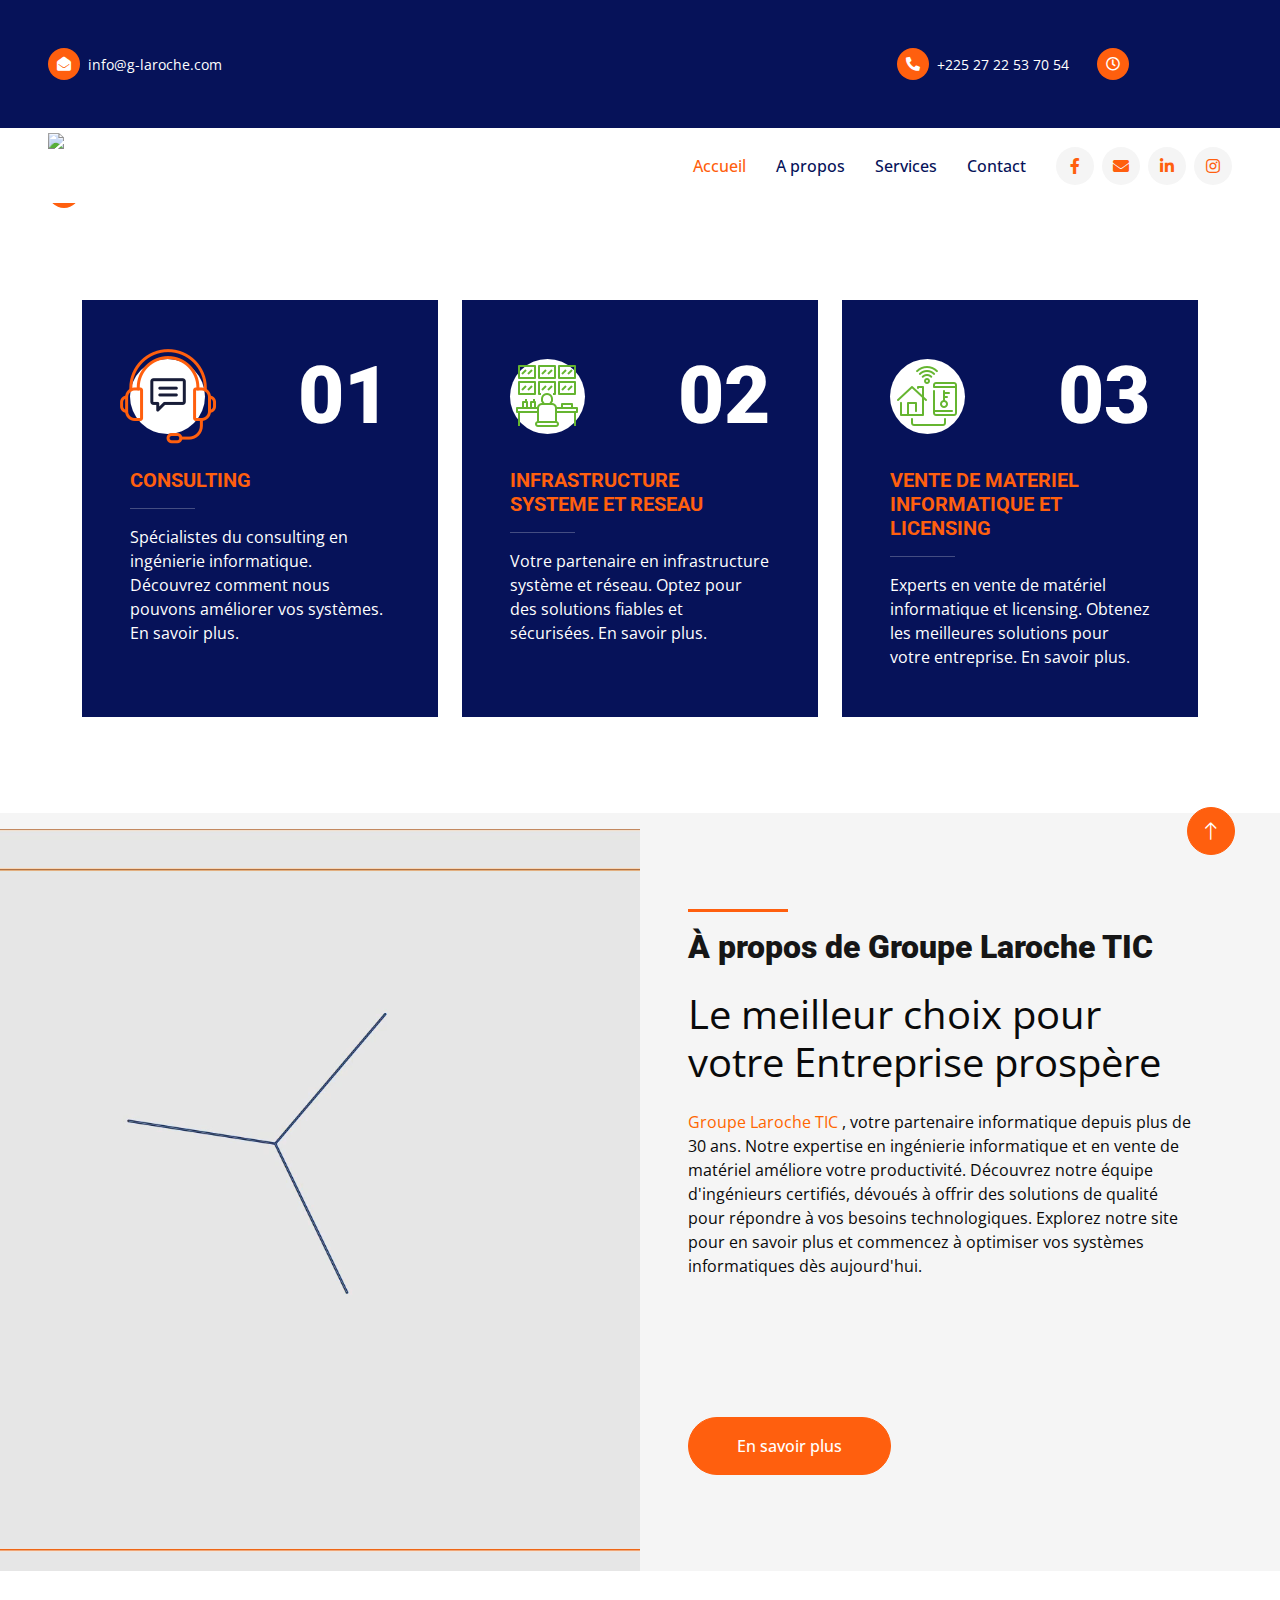
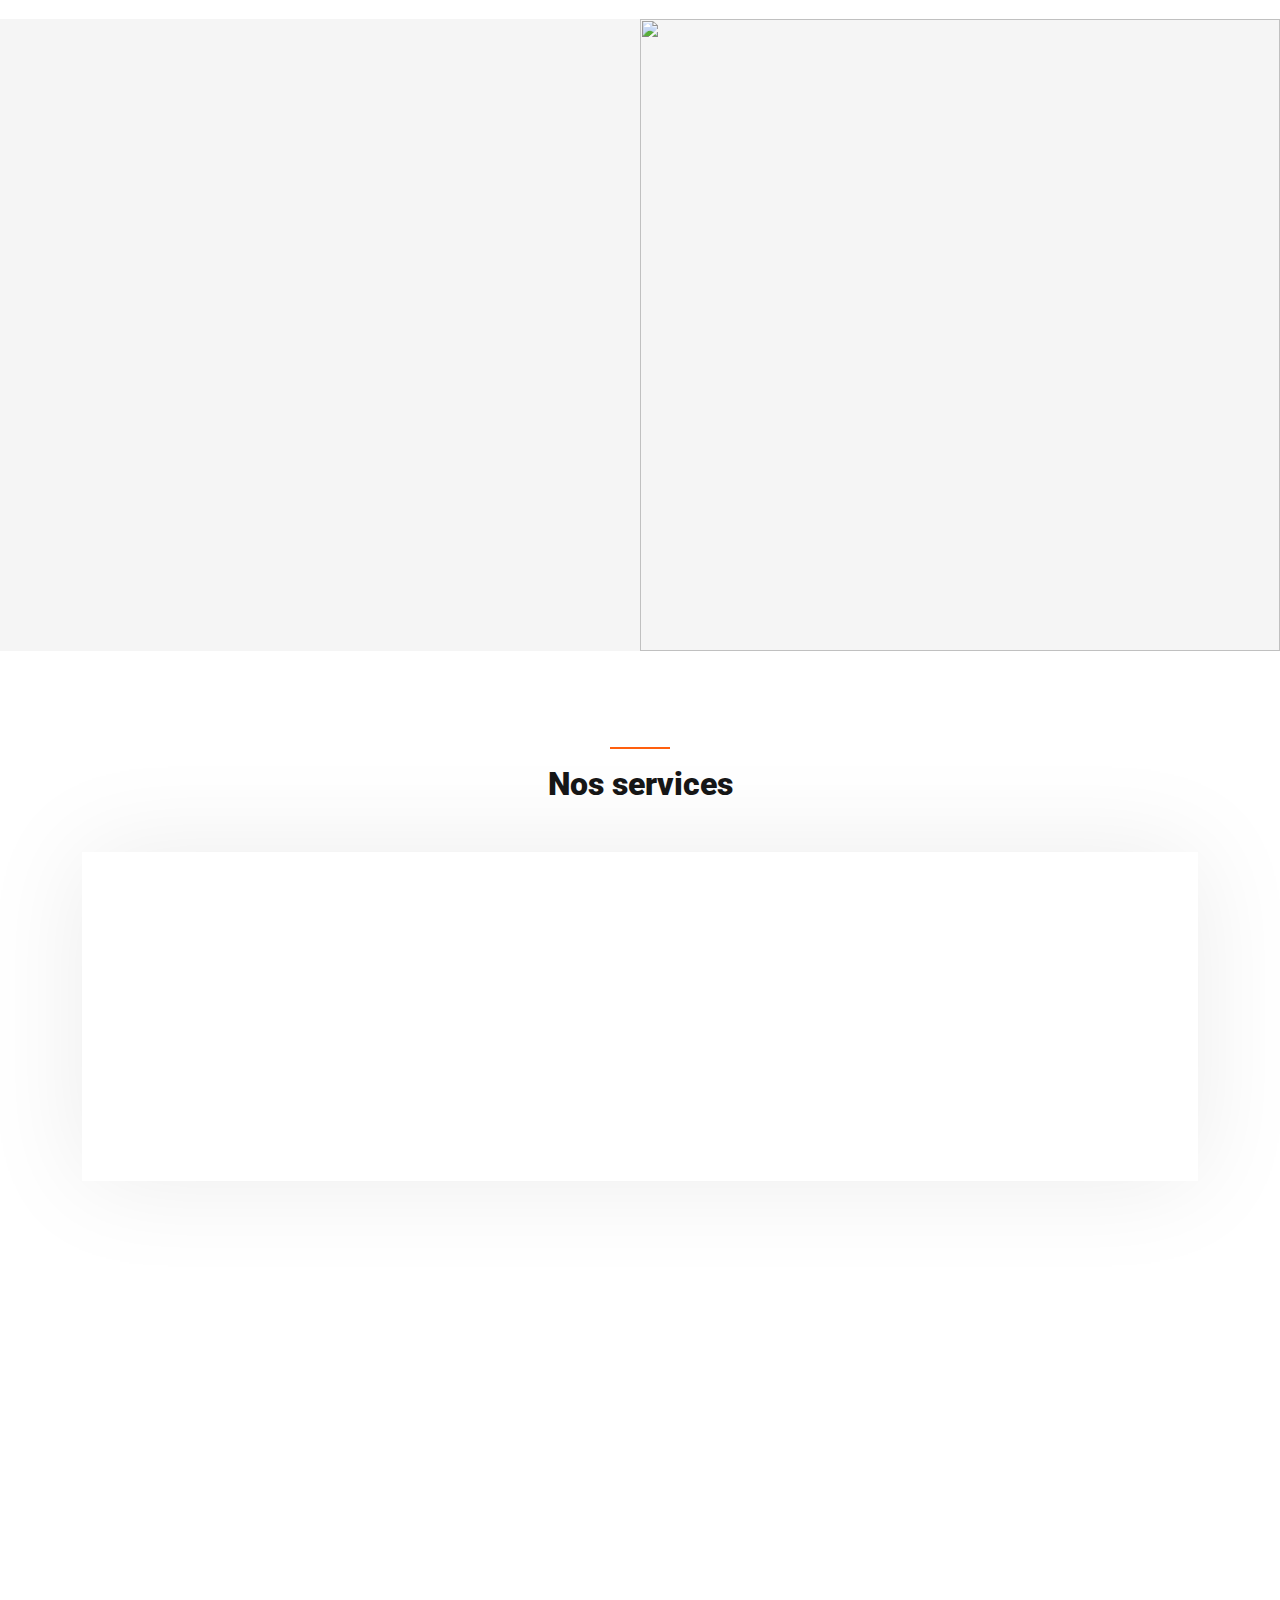
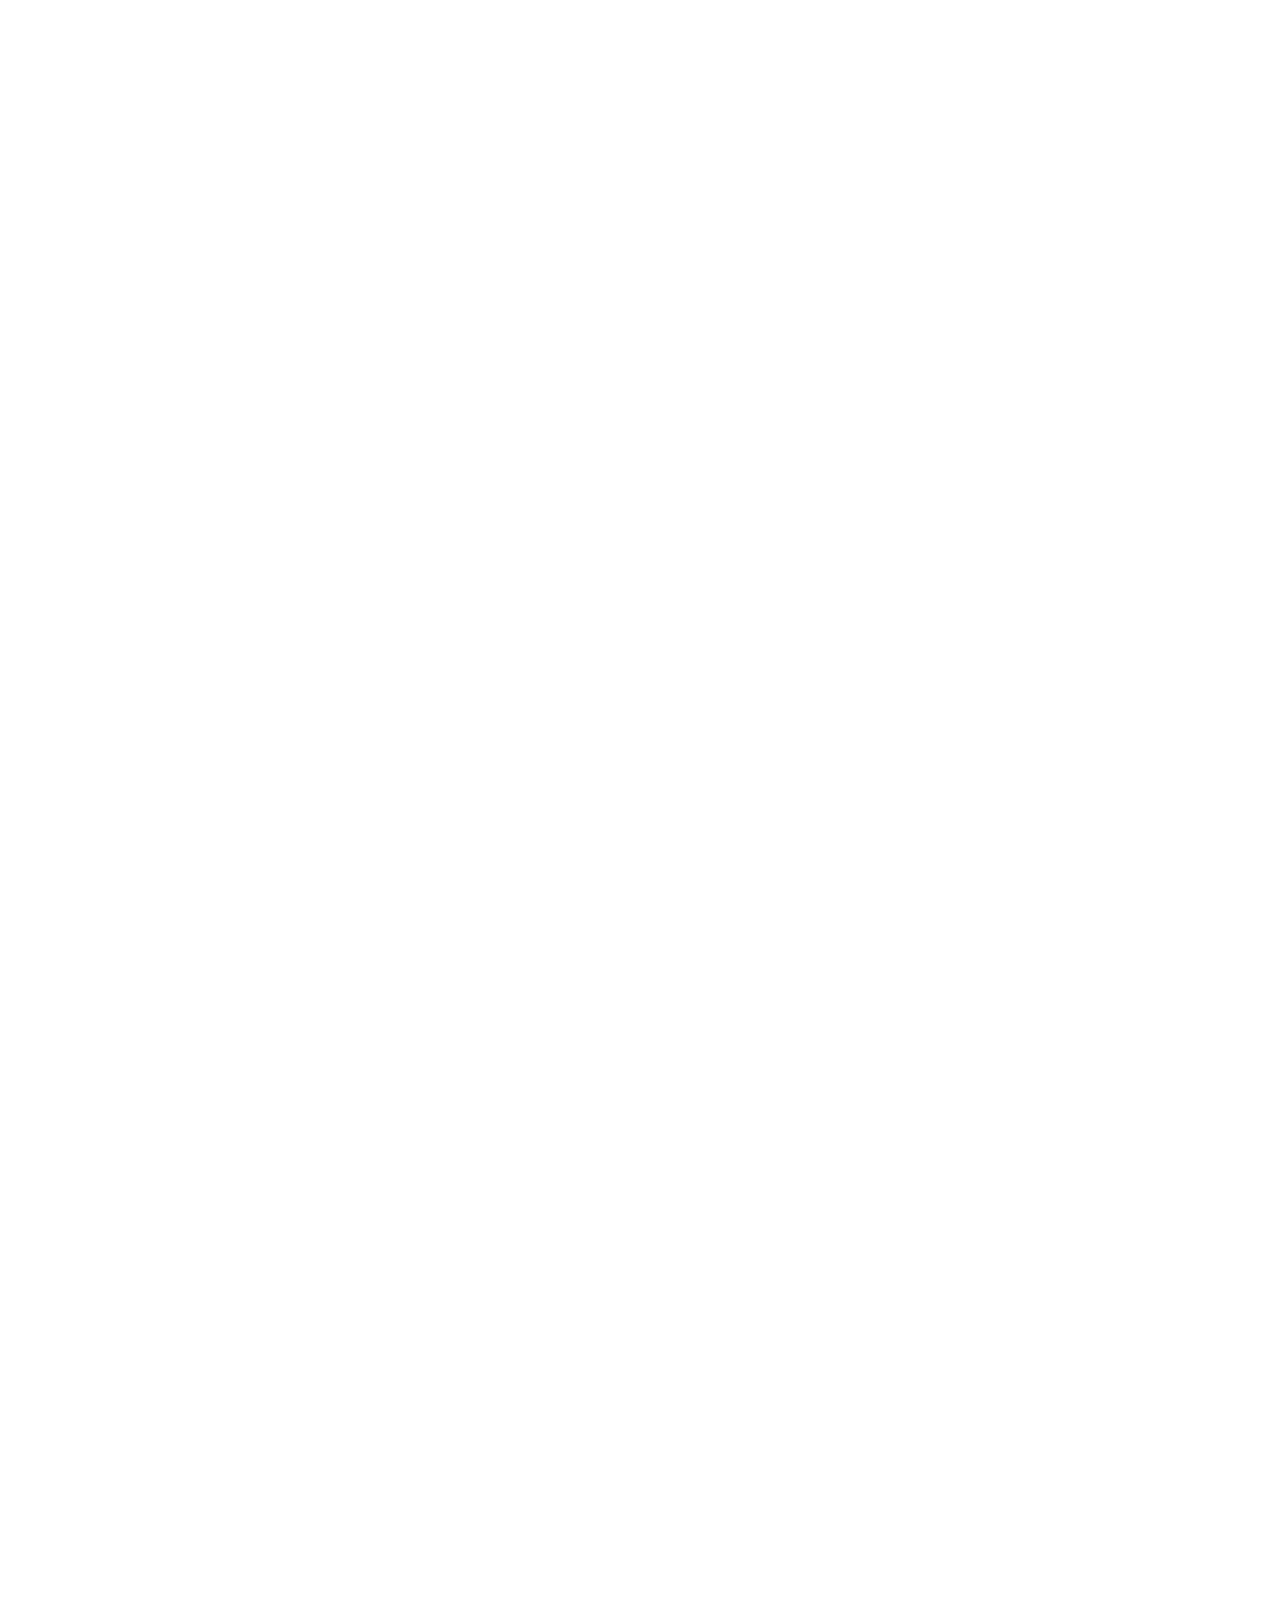
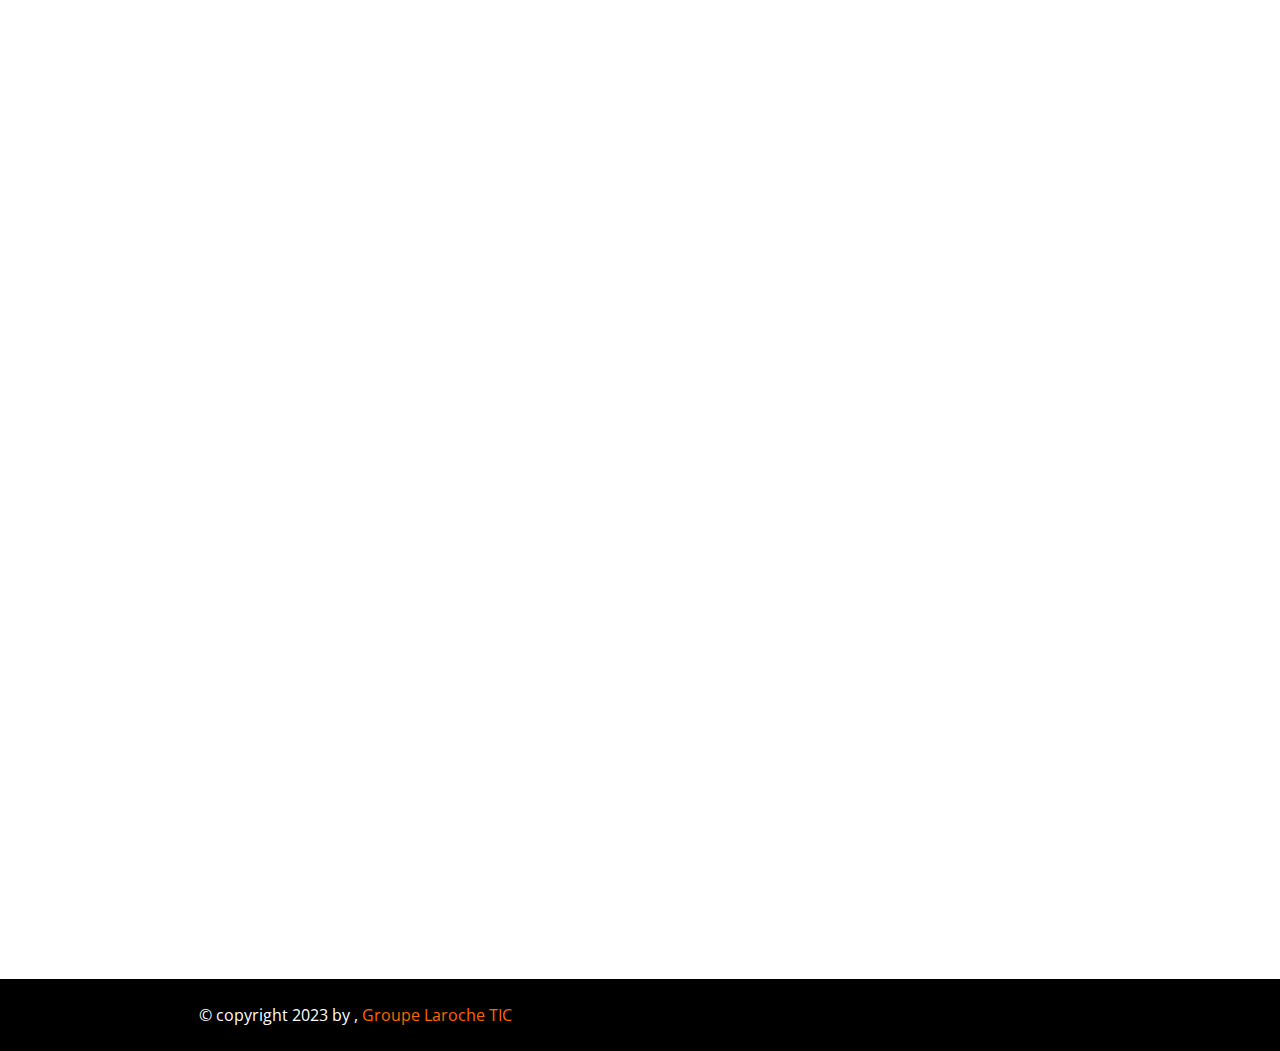
==== index.html @ 3d270d5a "commit4" ====
<!DOCTYPE html>
<html lang="en">

<head>
    <meta charset="utf-8">
    <title>Groupe Laroche</title>
    <meta content="width=device-width, initial-scale=1.0" name="viewport">
    <meta content="" name="keywords">
    <meta content="" name="description">

    <!-- Favicon -->
    <link href="img/Logo.png" rel="icon">

    <!-- Google Web Fonts -->
    <link rel="preconnect" href="https://fonts.googleapis.com">
    <link rel="preconnect" href="https://fonts.gstatic.com" crossorigin>
    <link href="https://fonts.googleapis.com/css2?family=Open+Sans:wght@400;500&family=Roboto:wght@500;700;900&display=swap" rel="stylesheet">

    <!-- Icon Font Stylesheet -->
    <link href="https://cdnjs.cloudflare.com/ajax/libs/font-awesome/5.10.0/css/all.min.css" rel="stylesheet">
    <link href="https://cdn.jsdelivr.net/npm/bootstrap-icons@1.4.1/font/bootstrap-icons.css" rel="stylesheet">

    <!-- Libraries Stylesheet -->
    <link href="lib/animate/animate.min.css" rel="stylesheet">
    <link href="lib/owlcarousel/assets/owl.carousel.min.css" rel="stylesheet">
    <link href="lib/lightbox/css/lightbox.min.css" rel="stylesheet">

    <!-- Customized Bootstrap Stylesheet -->
    <link href="css/bootstrap.min.css" rel="stylesheet">

    <!-- Template Stylesheet -->
    <link href="css/style.css" rel="stylesheet">
</head>

<body>
    <!-- Spinner Start -->
    <div id="spinner" class="show bg-white position-fixed translate-middle w-100 vh-100 top-50 start-50 d-flex align-items-center justify-content-center">
        <div class="spinner-border text-primary" style="width: 3rem; height: 3rem;" role="status">
            <span class="sr-only"><img src="img/logo.png" width="70"></span>
        </div>
    </div>
    <!-- Spinner End -->


    <!-- Topbar Start -->
    <div class="container-fluid bg-dark px-5">
        <div class="row gx-4 d-none d-lg-flex">
            <div class="col-lg-6 text-start">
                <div class="h-100 d-inline-flex align-items-center py-3 me-4">
                    <div class="btn-sm-square rounded-circle bg-primary me-2">
                        <small class="fa fa-envelope-open text-white"></small>
                    </div>
                    <small>info@g-laroche.com</small>
                </div>
                <div class="h-100 d-inline-flex align-items-center py-3">

                    <div class="btn-sm-square rounded-circle bg-primary me-2">
                        <small class="fa fa-map-marker-alt text-white"></small>
                    </div>
                    <small>Cocody, II Plateaux Angré, 9ième tranche , Immeuble BNI</small>
                </div>
            </div>
            <div class="col-lg-6 text-end">
                <div class="h-100 d-inline-flex align-items-center py-3 me-4">
                    <div class="btn-sm-square rounded-circle bg-primary me-2">
                        <small class="fa fa-phone-alt text-white"></small>
                    </div>
                    <small>+225 27 22 53 70 54</small>
                </div>
                <div class="h-100 d-inline-flex align-items-center py-3">
                    <div class="btn-sm-square rounded-circle bg-primary me-2">
                        <small class="far fa-clock text-white"></small>
                    </div>
                    <small> <iframe name="date du jour" id="date-du-jour" style="width:95px;height:75px;" src="https://www.mathieuweb.fr/calendrier/date-jour-blanc.html" scrolling="no" frameborder="0" allowtransparency="true"></iframe>
                    </small>


                </div>
            </div>
        </div>
    </div>
    <!-- Topbar End -->


    <!-- Navbar Start -->
    <nav class="navbar navbar-expand-lg bg-white navbar-light sticky-top p-0 px-4 px-lg-5">
        <a href="index.html" class="navbar-brand d-flex align-items-center">
            <h2 class="m-0 text-primary"><img class="navbar-brand d-flex align-items-center" src="img/Logo.png"></h2>
        </a>
        <button type="button" class="navbar-toggler" data-bs-toggle="collapse" data-bs-target="#navbarCollapse">
            <span class="navbar-toggler-icon"></span>
        </button>
        <div class="collapse navbar-collapse" id="navbarCollapse">
            <div class="navbar-nav ms-auto py-4 py-lg-0">
                <a href="index.html" class="nav-item nav-link active">Accueil</a>
                <a href="about.html" class="nav-item nav-link">A propos</a>
                <a href="service.html" class="nav-item nav-link">Services</a>
                <a href="contact.html" class="nav-item nav-link">Contact</a>
            </div>
            <div class="h-100 d-lg-inline-flex align-items-center d-none">
                <a class="btn btn-square rounded-circle bg-light text-primary me-2" href="https://web.facebook.com/profile.php?id=100065400883068&sk=about"><i class="fab fa-facebook-f"></i></a>
                <a class="btn btn-square rounded-circle bg-light text-primary me-2" href=""><i class='fas fa-envelope'></i></a>
                <a class="btn btn-square rounded-circle bg-light text-primary me-2" href=""><i class="fab fa-linkedin-in"></i></a>
                <a class="btn btn-square rounded-circle bg-light text-primary me-0" href=""><i class="fab fa-instagram"></i></a>
            </div>
        </div>
    </nav>
    <!-- Navbar End -->


    <!-- Carousel Start -->
    <div class="container-fluid p-0 pb-5">
        <div class="owl-carousel header-carousel position-relative">
            <div class="owl-carousel-item position-relative">
                <img class="img-fluid" src="img/b.jpg" alt="">
                <div class="carousel-inner">
                    <div class="container">
                        <div class="row justify-content-center">
                            <div class="col-12 col-lg-8 text-center">
                                <h1 class="display-3 text-white animated slideInDown mb-4">Explorez de nouveaux horizons avec notre service de consulting</h1>
                                <p class="fs-5 text-white mb-4 pb-2">Des solutions GED-ERP à la sécurité informatique, nous vous offrons une expertise complète pour optimiser vos opérations et renforcer la sécurité de votre entreprise.</p>
                                <a href="service.html" class="btn btn-primary rounded-pill py-md-3 px-md-5 me-3 animated slideInLeft">En savoir plus</a>
                                <a href="contact.html" class="btn btn-light rounded-pill py-md-3 px-md-5 animated slideInRight">contactez-nous</a>
                            </div>
                        </div>
                    </div>
                </div>
            </div>
            <div class="owl-carousel-item position-relative">
                <img class="img-fluid" src="img/b.jpg" alt="">
                <div class="carousel-inner">
                    <div class="container">
                        <div class="row justify-content-center">
                            <div class="col-12 col-lg-8 text-center">
                                <h1 class="display-3 text-white animated slideInDown mb-4">Bâtissez une base solide avec notre expertise en infrastructure système </h1>
                                <p class="fs-5 text-white mb-4 pb-2">Que ce soit la gestion de datacenters ou la virtualisation, nous concevons des solutions robustes pour soutenir la croissance de votre entreprise.</p>
                                <a href="service.html" class="btn btn-primary rounded-pill py-md-3 px-md-5 me-3 animated slideInLeft">En savoir plus</a>
                                <a href="contact.html" class="btn btn-light rounded-pill py-md-3 px-md-5 animated slideInRight">contactez-nous</a>
                            </div>
                        </div>
                    </div>
                </div>
            </div>
            <div class="owl-carousel-item position-relative">
                <img class="img-fluid" src="img/b.jpg" alt="">
                <div class="carousel-inner">
                    <div class="container">
                        <div class="row justify-content-center">
                            <div class="col-12 col-lg-8 text-center">
                                <h1 class="display-3 text-white animated slideInDown mb-4">Équipez votre entreprise avec le meilleur matériel informatique</h1>
                                <p class="fs-5 fw-medium text-white mb-4 pb-2">Des ordinateurs de bureau aux imprimantes, nous fournissons du matériel de qualité et des licences pour optimiser vos performances informatiques</p>
                                <a href="service.html" class="btn btn-primary rounded-pill py-md-3 px-md-5 me-3 animated slideInLeft">En savoir plus</a>
                                <a href="contact.html" class="btn btn-light rounded-pill py-md-3 px-md-5 animated slideInRight">contactez-nous</a>
                            </div>
                        </div>
                    </div>
                </div>
            </div>
        </div>
    </div>
    <!-- Carousel End -->


    <!-- Facts Start -->
    <div class="container-xxl py-5">
        <div class="container">
            <div class="row g-4">
                <div class="col-md-6 col-lg-4 wow fadeIn" data-wow-delay="0.1s">
                    <div class="h-100 bg-dark p-4 p-xl-5">
                        <div class="d-flex align-items-center justify-content-between mb-4">
                            <div class="btn-square rounded-circle" style="width: 75px; height: 75px; background: #ffffff;">
                                <img class="img-fluid" src="img/icon/icon-consulting.png" alt="Icon">
                            </div>
                            <h1 class="display-1 mb-0" style="color: #ffffff;">01</h1>
                        </div>
                        <h5 class="text-primary">CONSULTING</h5>
                        <hr class="w-25">
                        <span> Spécialistes du consulting en ingénierie informatique. Découvrez comment nous pouvons améliorer vos systèmes. En savoir plus. </span>
                    </div>
                </div>
                <div class="col-md-6 col-lg-4 wow fadeIn" data-wow-delay="0.3s">
                    <div class="h-100 bg-dark p-4 p-xl-5">
                        <div class="d-flex align-items-center justify-content-between mb-4">
                            <div class="btn-square rounded-circle" style="width: 75px; height: 75px; background: #ffffff;">
                                <img class="img-fluid" src="img/icon/icon-4.png" alt="Icon">

                            </div>
                            <h1 class="display-1 mb-0" style="color: #ffffff;">02</h1>
                        </div>
                        <h5 class="text-primary" >INFRASTRUCTURE SYSTEME ET RESEAU</h5>
                        <hr class="w-25">
                        <span> Votre partenaire en infrastructure système et réseau. Optez pour des solutions fiables et sécurisées. En savoir plus. </span>
                    </div>
                </div>
                <div class="col-md-6 col-lg-4 wow fadeIn" data-wow-delay="0.5s">
                    <div class="h-100 bg-dark p-4 p-xl-5">
                        <div class="d-flex align-items-center justify-content-between mb-4">
                            <div class="btn-square rounded-circle" style="width: 75px; height: 75px; background: #ffffff;">
                                <img class="img-fluid" src="img/icon/icon-3.png " alt="Icon">
                            </div>
                            <h1 class="display-1 mb-0" style="color: #ffffff;">03</h1>
                        </div>
                        <h5 class="text-primary"  >VENTE DE MATERIEL INFORMATIQUE ET LICENSING</h5>
                        <hr class="w-25">
                        <span> Experts en vente de matériel informatique et licensing. Obtenez les meilleures solutions pour votre entreprise. En savoir plus.</span>
                    </div>
                </div>
            </div>
        </div>
    </div>
    <!-- Facts Start -->


    <!-- About Start -->
    <div class="container-fluid bg-light overflow-hidden my-5 px-lg-0">
        <div class="container about px-lg-0">
            <div class="row g-0 mx-lg-0">
                <div class="col-lg-6 ps-lg-0" style="min-height: 400px;">
                    <div class="position-relative h-100">

                        <video id="video" autoplay muted playsinline loop onClick="this.pause(); this.muted=false; this.play();" class="position-absolute img-fluid w-100 h-100" style="object-fit: cover">
                            <source src="videos/video.mp4" type="video/mp4">
                        </video>
                        <style>
                            video::cue {
                                font-size: 150%;
                            }
                            video {
                                width:100%;
                            }
                        </style>


                      <!-- <video class="position-absolute img-fluid w-100 h-100" style="object-fit: cover" >
                          <source src="img/Mavidéo-highlight.mp4" type=video/mp4>
                        </video>  -->

                        </video>
                        <p>
                    </div>
                </div>
                <div class="col-lg-6 about-text py-5 wow fadeIn" data-wow-delay="0.5s">
                    <div class="p-lg-5 pe-lg-0">
                        <div class="bg-primary mb-3" style="width: 100px; height: 3px;"></div>
                        <h1 class="display-5 mb-4">À propos de Groupe Laroche TIC</h1>
                        <p class=" mb-4"  style="color: #0a0a0a ; font-size:calc(1.122rem + 2.1vw);font-weight:400;line-height:1.2;font-size:2.5rem">Le meilleur choix pour votre Entreprise prospère</p>
                        <p class="mb-4 pb-2" style="color: #0a0a0a">

                           <a href=""><span style="color: #ff6600" >Groupe Laroche TIC</span> </a>, votre partenaire informatique depuis plus de 30 ans.
                            Notre expertise en ingénierie informatique et en vente de matériel améliore votre productivité.
                            Découvrez notre équipe d'ingénieurs certifiés, dévoués à offrir des solutions de qualité pour répondre à vos besoins technologiques.
                            Explorez notre site pour en savoir plus et commencez à optimiser vos systèmes informatiques dès aujourd'hui.

                        </p>
                        <div class="row g-4 mb-4 pb-3">
                            <div class="col-sm-6 wow fadeIn" data-wow-delay="0.1s">
                                <div class="d-flex align-items-center">
                                    <div class="btn-square bg-white rounded-circle" style="width: 64px; height: 64px;">
                                        <img class="img-fluid" src="img/icon/icon-1.png" alt="Icon">
                                    </div>
                                    <div class="ms-4">
                                        <h2 class="mb-1" data-toggle="counter-up">1400</h2>
                                        <p class="fw-medium text-primary mb-0">Clients satisfaits</p>
                                    </div>
                                </div>
                            </div>
                            <div class="col-sm-6 wow fadeIn" data-wow-delay="0.3s">
                                <div class="d-flex align-items-center">
                                    <div class="btn-square bg-white rounded-circle" style="width: 64px; height: 64px;">
                                        <img class="img-fluid" src="img/icon/icon-5.png" alt="Icon">
                                    </div>
                                    <div class="ms-4">
                                        <h2 class="mb-1" data-toggle="counter-up">1234</h2>
                                        <p class="fw-medium text-primary mb-0">Projets réalisés </p>
                                    </div>
                                </div>
                            </div>
                        </div>
                        <a href="contact.html" class="btn btn-primary rounded-pill py-3 px-5">En savoir plus</a>
                    </div>
                </div>
            </div>
        </div>
    </div>
    <!-- About End -->




    <!-- Feature Start -->
    <div class="container-fluid bg-light overflow-hidden my-5 px-lg-0">
        <div class="container feature px-lg-0">
            <div class="row g-0 mx-lg-0">
                <div class="col-lg-6 feature-text py-5 wow fadeIn" data-wow-delay="0.5s">
                    <div class="p-lg-5 ps-lg-0">
                        <div class="bg-primary mb-3" style="width: 60px; height: 2px;"></div>
                        <h1 class="display-5 mb-5">Pourquoi nous choisir </h1>
                        <p class="mb-4 pb-2" style="color: black">Choisissez-nous pour notre expérience éprouvée, notre expertise en ingénierie informatique, et nos solutions sur mesure qui simplifient vos opérations et améliorent la productivité de votre entreprise.
                            Ensemble, nous atteindrons de nouveaux sommets technologiques."</p>
                        <div class="row g-4">
                            <div class="col-6">
                                <div class="d-flex align-items-center">
                                    <div class="btn-square bg-white rounded-circle" style="width: 64px; height: 64px;">
                                        <img class="img-fluid" src="img/icon/icon-7.png" alt="Icon">
                                    </div>
                                    <div class="ms-4">
                                        <p class="text-primary mb-2">Sécurité </p>
                                        <h5 class="mb-0">Sécurité informatique</h5>
                                    </div>
                                </div>
                            </div>
                            <div class="col-6">
                                <div class="d-flex align-items-center">
                                    <div class="btn-square bg-white rounded-circle" style="width: 64px; height: 64px;">
                                        <img class="img-fluid" src="img/icon/icon-10.png" alt="Icon">
                                    </div>
                                    <div class="ms-4">
                                        <p class="text-primary mb-2">Qualité</p>
                                        <h5 class="mb-0">Services</h5>
                                    </div>
                                </div>
                            </div>
                            <div class="col-6">
                                <div class="d-flex align-items-center">
                                    <div class="btn-square bg-white rounded-circle" style="width: 64px; height: 64px;">
                                        <img class="img-fluid" src="img/icon/icon-3.png" alt="Icon">
                                    </div>
                                    <div class="ms-4">
                                        <p class="text-primary mb-2">Intelligent</p>
                                        <h5 class="mb-0">Systems</h5>
                                    </div>
                                </div>
                            </div>
                            <div class="col-6">
                                <div class="d-flex align-items-center">
                                    <div class="btn-square bg-white rounded-circle" style="width: 64px; height: 64px;">
                                        <img class="img-fluid" src="img/icon/icon-consulting.png" alt="Icon">
                                    </div>
                                    <div class="ms-4">
                                        <p class="text-primary mb-2">24/7 Hours</p>
                                        <h5 class="mb-0">Soutient et conseil</h5>
                                    </div>
                                </div>
                            </div>
                        </div>
                    </div>
                </div>
                <div class="col-lg-6 pe-lg-0" style="min-height: 400px;">
                    <div class="position-relative h-100">
                        <img class="position-absolute img-fluid w-100 h-100" src="img/porquoiNous.jpg" style="object-fit: cover;" alt="">

                    </div>
                </div>
            </div>
        </div>
    </div>
    <!-- Feature End -->

    <!-- Service Start -->
    <div class="container-xxl py-5">
        <div class="container">
            <div class="text-center">
                <div class="bg-primary mb-3 mx-auto" style="width: 60px; height: 2px;"></div>
                <h1 class="display-5 mb-5">Nos services</h1>
            </div>
            <div class="row g-0 service-row">
                <div class="col-md-6 col-lg-3 wow fadeIn" data-wow-delay="0.1s">
                    <div class="service-item border h-100 p-5">
                        <div class="btn-square bg-light rounded-circle mb-4" style="width: 64px; height: 64px;">
                            <img class="img-fluid" src="img/icon/icon-6.png" alt="Icon">
                        </div>
                        <h4 class="mb-3">CONSULTING<span STYLE="color: #ffff">oooooooooooo popppppp  </span>  </h4>
                        <a class="btn" href=""><i class="fa fa-arrow-right text-white me-3"></i>En savoir plus</a>
                    </div>
                </div>
                <div class="col-md-6 col-lg-3 wow fadeIn" data-wow-delay="0.3s">
                    <div class="service-item border h-100 p-5">
                        <div class="btn-square bg-light rounded-circle mb-4" style="width: 64px; height: 64px;">
                            <img class="img-fluid" src="img/icon/icon-8.png" alt="Icon">
                        </div>
                        <h4 class="mb-3">INFRASTRUCTURE SYSTEM ET RESEAU</h4>
                        <a class="btn" href=""><i class="fa fa-arrow-right text-white me-3"></i>En savoir plus</a>
                    </div>
                </div>
                <div class="col-md-6 col-lg-3 wow fadeIn" data-wow-delay="0.5s">
                    <div class="service-item border h-100 p-5">
                        <div class="btn-square bg-light rounded-circle mb-4" style="width: 64px; height: 64px;">
                            <img class="img-fluid" src="img/icon/icon-9.png" alt="Icon">
                        </div>
                        <h4 class="mb-3">VENTE DE MATERIEL INFORMATIQUE</h4>
                        <a class="btn" href=""><i class="fa fa-arrow-right text-white me-3"></i>En savoir plus</a>
                    </div>
                </div>

                <div class="col-md-6 col-lg-3 wow fadeIn" data-wow-delay="0.7s"  >
                    <div class="service-item border h-100 p-5" style="background-color: orangered ; text-align: center ; margin-top: 20px ; border-radius: 10px">
                        <a href=""><h4 class="butn-info" >Optimisez la productivité de votre entreprise grâce à nos services informatiques de pointe.</h4></a>
                    </div>


                </div>
            </div>

        </div>
    </div>
    </div>
    <!-- Service End -->


    <!-- Projects Start -->
    <div class="container-xxl py-5">
        <div class="container">
            <div class="text-center wow fadeInUp" data-wow-delay="0.1s">
            </div>
            <!---   <div class="row mt-n2 wow fadeInUp" data-wow-delay="0.3s">
                   <div class="col-12 text-center">
                       <ul class="list-inline mb-5" id="portfolio-flters" style="font-size:17px">
                           <li class="mx-2 active" data-filter="*">VENTE DE MATERIEL INFORMATIQUE</li>
                           <li class="mx-2" data-filter=".first">VENTE DE MATERIEL INFORMATIQUE</li>
                           <li class="mx-2" data-filter=".second">INFRASTRUCTURE SYSTEM ET RESEAU</li>
                       </ul>
                   </div>
               </div> -->
               <div class="row g-4 portfolio container">

                   <div class="col-lg-3 col-md-6 portfolio-item second wow fadeInUp" data-wow-delay="0.5s">
                       <div class="portfolio-inner">
                           <img class="img-fluid w-100" src="img/a.png" alt="">
                           <div class="text-center p-4">
                               <p class="text-primary mb-2">Desktop</p>
                               <h5 class="lh-base mb-0">Smart CCTV Security Systems That Fits Your Business</h5>
                           </div>
                           <div class="portfolio-text text-center bg-white p-4">
                               <p class="text-primary mb-2">Desktop</p>
                               <h5 class="lh-base mb-3">Smart CCTV Security Systems That Fits Your Business</h5>
                               <div class="d-flex justify-content-center">
                                   <a class="btn btn-square btn-primary rounded-circle mx-1" href="img/portfolio-2.jpg" data-lightbox="portfolio"><i class="fa fa-eye"></i></a>
                                   <a class="btn btn-square btn-primary rounded-circle mx-1" href=""><i class="fa fa-link"></i></a>
                               </div>
                           </div>
                       </div>
                   </div>
                   <div class="col-lg-3 col-md-6 portfolio-item first wow fadeInUp" data-wow-delay="0.3s">
                       <div class="portfolio-inner">
                           <img class="img-fluid w-100" src="img/a.png" alt="">
                           <div class="text-center p-4">
                               <p class="text-primary mb-2">Laptop</p>
                               <h5 class="lh-base mb-0">Smart CCTV Security Systems That Fits Your Business</h5>
                           </div>
                           <div class="portfolio-text text-center bg-white p-4">
                               <p class="text-primary mb-2">Laptop</p>
                               <h5 class="lh-base mb-3">Smart CCTV Security Systems That Fits Your Business</h5>
                               <div class="d-flex justify-content-center">
                                   <a class="btn btn-square btn-primary rounded-circle mx-1" href="img/portfolio-3.jpg" data-lightbox="portfolio"><i class="fa fa-eye"></i></a>
                                   <a class="btn btn-square btn-primary rounded-circle mx-1" href=""><i class="fa fa-link"></i></a>
                               </div>
                           </div>
                       </div>
                   </div>
                   <div class="col-lg-3 col-md-6 portfolio-item second wow fadeInUp" data-wow-delay="0.3s">
                       <div class="portfolio-inner">
                           <img class="img-fluid w-100" src="img/a.png" alt="">
                           <div class="text-center p-4">
                               <p class="text-primary mb-2">Imprimpante et consommable</p>
                               <h5 class="lh-base mb-0">Smart CCTV Security Systems That Fits Your Business</h5>
                           </div>
                           <div class="portfolio-text text-center bg-white p-4">
                               <p class="text-primary mb-2">Alarm Systems</p>
                               <h5 class="lh-base mb-3">Smart CCTV Security Systems That Fits Your Business</h5>
                               <div class="d-flex justify-content-center">
                                   <a class="btn btn-square btn-primary rounded-circle mx-1" href="img/portfolio-4.jpg" data-lightbox="portfolio"><i class="fa fa-eye"></i></a>
                                   <a class="btn btn-square btn-primary rounded-circle mx-1" href=""><i class="fa fa-link"></i></a>
                               </div>
                           </div>
                       </div>
                   </div>

                   <div class="col-lg-3 col-md-6 portfolio-item second wow fadeInUp" data-wow-delay="0.3s">
                       <div class="portfolio-inner">
                           <img class="img-fluid w-100" src="img/a.png" alt="">
                           <div class="text-center p-4">
                               <p class="text-primary mb-2">GED – ERP (ALFRESCO)</p>
                               <h5 class="lh-base mb-0">Portail d'entreprise  Gestion électronique de documents</h5>
                           </div>
                           <div class="portfolio-text text-center bg-white p-4">
                               <p class="text-primary mb-2">GED – ERP (ALFRESCO)</p>
                               <h5 class="lh-base mb-3">- Portail d'entreprise   -Gestion électronique de documents</h5>
                               <div class="d-flex justify-content-center">
                                   <a class="btn btn-square btn-primary rounded-circle mx-1" href="img/portfolio-4.jpg" data-lightbox="portfolio"><i class="fa fa-eye"></i></a>
                                   <a class="btn btn-square btn-primary rounded-circle mx-1" href=""><i class="fa fa-link"></i></a>
                               </div>
                           </div>
                       </div>
                   </div>


                   <div class="col-lg-3 col-md-6 portfolio-item first wow fadeInUp" data-wow-delay="0.3s">
                       <div class="portfolio-inner">
                           <img class="img-fluid w-100" src="img/a.png" alt="">
                           <div class="text-center p-4">
                               <p class="text-primary mb-2">Equipement reseau Routeur, SWITCH ET ACCESSOIRE
                               </p>
                               <h5 class="lh-base mb-0">Smart CCTV Security Systems That Fits Your Business</h5>
                           </div>
                           <div class="portfolio-text text-center bg-white p-4">
                               <p class="text-primary mb-2">Equipement reseau Routeur, SWITCH ET ACCESSOIRE
                               </p>
                               <h5 class="lh-base mb-3">Smart CCTV Security Systems That Fits Your Business</h5>
                               <div class="d-flex justify-content-center">
                                   <a class="btn btn-square btn-primary rounded-circle mx-1" href="img/portfolio-5.jpg" data-lightbox="portfolio"><i class="fa fa-eye"></i></a>
                                   <a class="btn btn-square btn-primary rounded-circle mx-1" href=""><i class="fa fa-link"></i></a>
                               </div>
                           </div>
                       </div>
                   </div>

                   <div class="col-lg-3 col-md-6 portfolio-item first wow fadeInUp" data-wow-delay="0.3s">
                       <div class="portfolio-inner">
                           <img class="img-fluid w-100" src="img/a.png"alt="">
                           <div class="text-center p-4">
                               <p class="text-primary mb-2">Data center</p>
                               <h5 class="lh-base mb-0">Mise en place de bout en bout d’un datacenter complet</h5>
                           </div>
                           <div class="portfolio-text text-center bg-white p-4">
                               <p class="text-primary mb-2">Data center</p>
                               <h5 class="lh-base mb-3">Mise en place de bout en bout d’un datacenter complet</h5>
                               </h5>
                               <div class="d-flex justify-content-center">
                                   <a class="btn btn-square btn-primary rounded-circle mx-1" href="img/portfolio-1.jpg" data-lightbox="portfolio"><i class="fa fa-eye"></i></a>
                                   <a class="btn btn-square btn-primary rounded-circle mx-1" href=""><i class="fa fa-link"></i></a>
                               </div>
                           </div>
                       </div>
                   </div>

                   <div class="col-lg-3 col-md-6 portfolio-item second wow fadeInUp" data-wow-delay="0.3s">
                       <div class="portfolio-inner">
                           <img class="img-fluid w-100" src="img/a.png" alt="">
                           <div class="text-center p-4">
                               <p class="text-primary mb-2">Messagerie exchange</p>
                               <h5 class="lh-base mb-0">Installation & configuration d’office 365
                               </h5>
                           </div>
                           <div class="portfolio-text text-center bg-white p-4">
                               <p class="text-primary mb-2">Messagerie exchange</p>
                               <h5 class="lh-base mb-3">Installation & configuration d’office 365
                               </h5>
                               <div class="d-flex justify-content-center">
                                   <a class="btn btn-square btn-primary rounded-circle mx-1" href="img/portfolio-4.jpg" data-lightbox="portfolio"><i class="fa fa-eye"></i></a>
                                   <a class="btn btn-square btn-primary rounded-circle mx-1" href=""><i class="fa fa-link"></i></a>
                               </div>
                           </div>
                       </div>
                   </div>
                   <div class="col-lg-3 col-md-6 portfolio-item second wow fadeInUp" data-wow-delay="0.3s">
                       <div class="portfolio-inner">
                           <img class="img-fluid w-100" src="img/a.png" alt="">
                           <div class="text-center p-4">
                               <p class="text-primary mb-2">ONDULEUR ET STABILISATEUR</p>
                               <h5 class="lh-base mb-0">Smart CCTV Security Systems That Fits Your Business</h5>
                           </div>
                           <div class="portfolio-text text-center bg-white p-4">
                               <p class="text-primary mb-2">ONDULEUR ET STABILISATEUR</p>
                               <h5 class="lh-base mb-3">Smart CCTV Security Systems That Fits Your Business</h5>
                               <div class="d-flex justify-content-center">
                                   <a class="btn btn-square btn-primary rounded-circle mx-1" href="img/portfolio-6.jpg" data-lightbox="portfolio"><i class="fa fa-eye"></i></a>
                                   <a class="btn btn-square btn-primary rounded-circle mx-1" href=""><i class="fa fa-link"></i></a>
                               </div>
                           </div>
                       </div>
                   </div>

                   <div class="col-lg-3 col-md-6 portfolio-item second wow fadeInUp" data-wow-delay="0.3s">
                       <div class="portfolio-inner">
                           <img class="img-fluid w-100" src="img/a.png" alt="">
                           <div class="text-center p-4">
                               <p class="text-primary mb-2">Firewall FORTINET ET SOPHOS
                               </p>
                               <h5 class="lh-base mb-0">Smart CCTV Security Systems That Fits Your Business</h5>
                           </div>
                           <div class="portfolio-text text-center bg-white p-4">
                               <p class="text-primary mb-2">Firewall FORTINET ET SOPHOS
                               </p>
                               <h5 class="lh-base mb-3">Smart CCTV Security Systems That Fits Your Business</h5>
                               <div class="d-flex justify-content-center">
                                   <a class="btn btn-square btn-primary rounded-circle mx-1" href="img/portfolio-6.jpg" data-lightbox="portfolio"><i class="fa fa-eye"></i></a>
                                   <a class="btn btn-square btn-primary rounded-circle mx-1" href=""><i class="fa fa-link"></i></a>
                               </div>
                           </div>
                       </div>
                   </div>

                   <div class="col-lg-3 col-md-6 portfolio-item second wow fadeInUp" data-wow-delay="0.3s">
                       <div class="portfolio-inner">
                           <img class="img-fluid w-100" src="img/vitualisation.jpeg" alt="">
                           <div class="text-center p-4">
                               <p class="text-primary mb-2">VIRTUALISATION</p>
                               <h5 class="lh-base mb-0">VMWARE VSX HYPER V MICROSOFT</h5>
                           </div>
                           <div class="portfolio-text text-center bg-white p-4">
                               <p class="text-primary mb-2">VIRTUALISATION</p>
                               <h5 class="lh-base mb-3">VMWARE VSX HYPER V MICROSOFT</h5>
                               <div class="d-flex justify-content-center">
                                   <a class="btn btn-square btn-primary rounded-circle mx-1" href="img/portfolio-6.jpg" data-lightbox="portfolio"><i class="fa fa-eye"></i></a>
                                   <a class="btn btn-square btn-primary rounded-circle mx-1" href=""><i class="fa fa-link"></i></a>
                               </div>
                           </div>
                       </div>
                   </div>

                   <div class="col-lg-3 col-md-6 portfolio-item second wow fadeInUp" data-wow-delay="0.3s">
                       <div class="portfolio-inner">
                           <img class="img-fluid w-100" src="img/a.png" alt="">
                           <div class="text-center p-4">
                               <p class="text-primary mb-2">VIDEO SURVEILLANCE ET GESTION DU PERSONNEL</p>
                               <h5 class="lh-base mb-0">Smart CCTV Security Systems That Fits Your Business</h5>
                           </div>
                           <div class="portfolio-text text-center bg-white p-4">
                               <p class="text-primary mb-2">VIDEO SURVEILLANCE ET GESTION DU PERSONNEL</p>
                               <h5 class="lh-base mb-3">Smart CCTV Security Systems That Fits Your Business</h5>
                               <div class="d-flex justify-content-center">
                                   <a class="btn btn-square btn-primary rounded-circle mx-1" href="img/portfolio-6.jpg" data-lightbox="portfolio"><i class="fa fa-eye"></i></a>
                                   <a class="btn btn-square btn-primary rounded-circle mx-1" href=""><i class="fa fa-link"></i></a>
                               </div>
                           </div>
                       </div>
                   </div>


                   <div class="col-lg-3 col-md-6 portfolio-item second wow fadeInUp" data-wow-delay="0.1s">
                       <div class="portfolio-inner">
                           <img class="img-fluid w-100" src="img/a.png"alt="">
                           <div class="text-center p-4">
                               <p class="text-primary mb-2">Securite informatique</p>
                               <h5 class="lh-base mb-0">Configuration de Pare-feu FORTIGATE et SOPHOS
                                   Implémentation de portail captif [FORTIGATE & SOPHOS]
                                   Configuration de VPN
                                   Interconnexion de site distant
                                   Test d’intrusions
                               </h5>
                           </div>
                           <div class="portfolio-text text-center bg-white p-4">
                               <p class="text-primary mb-2">GED – ERP (ALFRESCO)</p>
                               <h5 class="lh-base mb-3">Configuration de Pare-feu FORTIGATE et SOPHOS Implémentation de portail captif [FORTIGATE & SOPHOS] Configuration de VPN Interconnexion de site distant Test d’intrusions
                               </h5>
                               <div class="d-flex justify-content-center">
                                   <a class="btn btn-square btn-primary rounded-circle mx-1" href="img/portfolio-4.jpg" data-lightbox="portfolio"><i class="fa fa-eye"></i></a>
                                   <a class="btn btn-square btn-primary rounded-circle mx-1" href=""><i class="fa fa-link"></i></a>
                               </div>
                           </div>
                       </div>
                   </div>



                <!--   <div class="col-lg-3 col-md-6 portfolio-item second wow fadeInUp" data-wow-delay="0.1s">
                       <div class="portfolio-inner">
                           <img class="img-fluid w-100" src="img/superviser.png" alt="">
                           <div class="text-center p-4">
                               <p class="text-primary mb-2">Solutions de supervision</p>
                               <h5 class="lh-base mb-0">Configuration de CENTREON
                                   Configuration des tableaux de bord de supervision
                                   Envoi des alertes par mail

                               </h5>
                           </div>
                           <div class="portfolio-text text-center bg-white p-4">
                               <p class="text-primary mb-2">Solutions de supervision</p>
                               <h5 class="lh-base mb-3">Configuration de CENTREON
                                   Configuration des tableaux de bord de supervision
                                   Envoi des alertes par mail

                               </h5>
                               <div class="d-flex justify-content-center">
                                   <a class="btn btn-square btn-primary rounded-circle mx-1" href="img/portfolio-4.jpg" data-lightbox="portfolio"><i class="fa fa-eye"></i></a>
                                   <a class="btn btn-square btn-primary rounded-circle mx-1" href=""><i class="fa fa-link"></i></a>
                               </div>
                           </div>
                       </div>
                   </div> ----->


            </div>
        </div>
    </div>
    <!-- Projects End -->


    <!-- Quote Start -->
  <!--  <div class="container-fluid bg-light overflow-hidden my-5 px-lg-0">
        <div class="container quote px-lg-0">
            <div class="row g-0 mx-lg-0">
                <div class="col-lg-6 ps-lg-0" style="min-height: 400px;">
                    <div class="position-relative h-100">
                        <img class="position-absolute img-fluid w-100 h-100" src="img/quote.jpg" style="object-fit: cover;" alt="">
                    </div>
                </div>
                <div class="col-lg-6 quote-text py-5 wow fadeIn" data-wow-delay="0.5s">
                    <div class="p-lg-5 pe-lg-0">
                        <div class="bg-primary mb-3" style="width: 60px; height: 2px;"></div>
                        <h1 class="display-5 mb-5">Free Quote</h1>
                        <p class="mb-4 pb-2">Tempor erat elitr rebum at clita. Diam dolor diam ipsum sit. Aliqu diam amet diam et eos. Clita erat ipsum et lorem et sit, sed stet lorem sit clita duo justo erat amet</p>
                        <form>
                            <div class="row g-3">
                                <div class="col-12 col-sm-6">
                                    <input type="text" class="form-control border-0" placeholder="Your Name" style="height: 55px;">
                                </div>
                                <div class="col-12 col-sm-6">
                                    <input type="email" class="form-control border-0" placeholder="Your Email" style="height: 55px;">
                                </div>
                                <div class="col-12 col-sm-6">
                                    <input type="text" class="form-control border-0" placeholder="Your Mobile" style="height: 55px;">
                                </div>
                                <div class="col-12 col-sm-6">
                                    <select class="form-select border-0" style="height: 55px;">
                                        <option selected>Select A Service</option>
                                        <option value="1">Service 1</option>
                                        <option value="2">Service 2</option>
                                        <option value="3">Service 3</option>
                                    </select>
                                </div>
                                <div class="col-12">
                                    <textarea class="form-control border-0" placeholder="Special Note"></textarea>
                                </div>
                                <div class="col-12">
                                    <button class="btn btn-primary w-100 py-3" type="submit">Get A Free Quote</button>
                                </div>
                            </div>
                        </form>
                    </div>
                </div>
            </div>
        </div>
    </div>-->
    <!-- Quote End -->


    <!-- Team Start -->
    <div class="container-xxl py-5">
        <div class="container">
            <div class="text-center wow fadeInUp" data-wow-delay="0.1s">
                <div class="bg-primary mb-3 mx-auto" style="width: 60px; height: 2px;"></div>
                <h1 class="display-5 mb-5">Membres de l'équipe </h1>
            </div>
            <div class="row g-4">
                <div class="col-lg-3 col-md-6 wow fadeInUp" data-wow-delay="0.1s">
                    <div class="team-item">
                        <div class="overflow-hidden position-relative">
                            <img class="img-fluid" src="" alt="">
                            <div class="team-social">
                                <a class="btn btn-square btn-dark rounded-circle m-1" href=""><i class="fab fa-facebook-f"></i></a>
                                <a class="btn btn-square btn-dark rounded-circle m-1" href=""><i class="fab fa-twitter"></i></a>
                                <a class="btn btn-square btn-dark rounded-circle m-1" href=""><i class="fab fa-instagram"></i></a>
                            </div>
                        </div>
                        <div class="text-center p-4">
                            <h5 class="mb-0"></h5>
                            <span class="text-primary"></span>
                        </div>
                    </div>
                </div>
                <div class="col-lg-3 col-md-6 wow fadeInUp" data-wow-delay="0.3s">
                    <div class="team-item">
                        <div class="overflow-hidden position-relative">
                            <img class="img-fluid" src="" alt="">
                            <div class="team-social">
                                <a class="btn btn-square btn-dark rounded-circle m-1" href=""><i class="fab fa-facebook-f"></i></a>
                                <a class="btn btn-square btn-dark rounded-circle m-1" href=""><i class="fab fa-twitter"></i></a>
                                <a class="btn btn-square btn-dark rounded-circle m-1" href=""><i class="fab fa-instagram"></i></a>
                            </div>
                        </div>
                        <div class="text-center p-4">
                            <h5 class="mb-0"></h5>
                            <span class="text-primary"></span>
                        </div>
                    </div>
                </div>
                <div class="col-lg-3 col-md-6 wow fadeInUp" data-wow-delay="0.5s">
                    <div class="team-item">
                        <div class="overflow-hidden position-relative">
                            <img class="img-fluid" src="" alt="">
                            <div class="team-social">
                                <a class="btn btn-square btn-dark rounded-circle m-1" href=""><i class="fab fa-facebook-f"></i></a>
                                <a class="btn btn-square btn-dark rounded-circle m-1" href=""><i class="fab fa-twitter"></i></a>
                                <a class="btn btn-square btn-dark rounded-circle m-1" href=""><i class="fab fa-instagram"></i></a>
                            </div>
                        </div>
                        <div class="text-center p-4">
                            <h5 class="mb-0"></h5>
                            <span class="text-primary"></span>
                        </div>
                    </div>
                </div>
                <div class="col-lg-3 col-md-6 wow fadeInUp" data-wow-delay="0.7s">
                    <div class="team-item">
                        <div class="overflow-hidden position-relative">
                            <img class="img-fluid" src="" alt="">
                            <div class="team-social">
                                <a class="btn btn-square btn-dark rounded-circle m-1" href=""><i class="fab fa-facebook-f"></i></a>
                                <a class="btn btn-square btn-dark rounded-circle m-1" href=""><i class="fab fa-twitter"></i></a>
                                <a class="btn btn-square btn-dark rounded-circle m-1" href=""><i class="fab fa-instagram"></i></a>
                            </div>
                        </div>
                        <div class="text-center p-4">
                            <h5 class="mb-0"></h5>
                            <span class="text-primary"></span>
                        </div>
                    </div>
                </div>
            </div>
        </div>
    </div>
    <!-- Team End -->


    <!-- Testimonial Start -->
    <div class="container-xxl py-5 wow fadeInUp" data-wow-delay="0.1s">
            <div class="container">
                <div class="text-center wow fadeInUp" data-wow-delay="0.1s">
                    <div class="bg-primary mb-3 mx-auto" style="width: 60px; height: 2px;"></div>
                    <h1 class="display-5 mb-5">Principales références clientèles</h1>
                    <p class=" mb-4"  style="color: #0a0a0a ; font-size:calc(3.122rem + 3.1vw);font-weight:400;line-height:2.2;font-size:2rem">Ils nous ont fait confiance</p>

                </div>

                <div class="row g-0 ">

                    <div class="col-md-6 col-lg-2 wow fadeIn" data-wow-delay="0.5s">
                        <img  src="img/ansut.png" alt="Icon" width="90%">
                    </div>
                    <div class="col-md-6 col-lg-2 wow fadeIn" data-wow-delay="0.3s">
                        <img  src="img/mfpra.png" alt="Icon" width="80%">
                    </div>

                    <div class="col-md-6 col-lg-2 wow fadeIn" data-wow-delay="0.3s">
                        <img  src="img/mfp.png" alt="Icon" width="80%">
                    </div>
                    <div class="col-md-6 col-lg-2 wow fadeIn" data-wow-delay="0.1s">
                        <img  src="img/ocpv.png" alt="Icon" width="80%">
                    </div>

                    <div class="col-md-6 col-lg-2 wow fadeIn" data-wow-delay="0.1s">
                        <img  src="img/pnlta.png" alt="Icon" width="80%">
                    </div>


                    <div class="col-md-6 col-lg-2 wow fadeIn" data-wow-delay="0.1s">
                        <img  src="img/cerc.png" alt="Icon" width="70%">
                    </div>

                    <div class="col-md-6 col-lg-2 wow fadeIn" data-wow-delay="0.1s">
                        <img  src="img/Infj.png" alt="Icon" width="50%">
                    </div>


                    <div class="col-md-6 col-lg-2 wow fadeIn" data-wow-delay="0.1s">
                        <img  src="img/comnat.png" alt="Icon" width="80%">
                    </div>
                </div>

            </div>
    </div>
    <!-- Testimonial End -->


    <!-- Footer Start -->
    <div class="container-fluid bg-dark text-secondary footer mt-5 py-5 wow fadeIn" data-wow-delay="0.1s">
        <div class="container py-5">
            <div class="row g-1">

                <div class="col-lg-3 col-md-6">
                    <h5 class="text-light mb-4">Address</h5>
                    <p class="mb-2"><i class="fa fa-map-marker-alt me-3"></i>Cocody, II Plateaux Angré, 9ième tranche , Immeuble BNI</p>
                    <p class="mb-2"><i class="fa fa-phone-alt me-3"></i>+225 27 22 53 70 54</p>
                    <p class="mb-2"><i class="fa fa-envelope me-3"></i>info@g-laroche.com</p>
                    <div class="d-flex pt-2">
                        <a class="btn btn-square btn-outline-secondary rounded-circle me-2" href=""><i class="fab fa-facebook-f"></i></a>
                        <a class="btn btn-square btn-outline-secondary rounded-circle me-2" href=""><i class="fab fa-youtube"></i></a>
                        <a class="btn btn-square btn-outline-secondary rounded-circle me-2" href=""><i class='fas fa-envelope'></i></a>
                        <a class="btn btn-square btn-outline-secondary rounded-circle me-2" href=""><i class="fab fa-linkedin-in"></i></a>
                    </div>
                </div>
                <div class="col-lg-3 col-md-6">
                    <h5 class="text-light mb-4">Prestations de service </h5>
                    <a class="btn btn-link" href="service.html">Consulting (GED-ERP, sécurité informatique, solution supervision, messagerie Exchange</a>
                    <a class="btn btn-link" href="service.html">Infrastructure système (datacenter, virtualisation</a>
                    <a class="btn btn-link" href="service.html">Vente de matériel informatique et licensing (datacenter, desktop, laptop, imprimante et consommable)</a>

                </div>
                <div class="col-lg-3 col-md-6">
                    <h5 class="text-light mb-4">Liens rapides</h5>
                    <a class="btn btn-link" href="about.html">A propos</a>
                    <a class="btn btn-link" href="contact.html">Contact</a>
                    <a class="btn btn-link" href="service.html">Services</a>
                </div>



                <div class="col-lg-3 col-md-6">
                    <h5 class="text-light mb-4"><a href="index.html"><img src="img/Logo.png" width="45%"></a> </h5>
                    <p>Inscrivez-vous pour nos dernières nouvelles et articles.</p>
                    <div class="position-relative w-100">
                        <input class="form-control bg-transparent border-secondary w-100 py-3 ps-4 pe-5" type="text" placeholder="Email">
                        <button type="button" class="btn btn-primary py-2 position-absolute top-0 end-0 mt-2 me-2">SignUp</button>
                    </div>
                </div>
            </div>
        </div>
    </div>
    <!-- Footer End -->


    <!-- Copyright Start -->
    <div class="container-fluid py-4" style="background: #000000;">
        <div class="container">
            <div class="row">
                <div class="col-md-6 text-center text-md-start mb-3 mb-md-0">
                    &copy; copyright 2023 by , <a href=""><span style="color: #ff6600" >Groupe Laroche TIC</span></a>
                </div>

                </div>
            </div>
        </div>
    </div>
    <!-- Copyright End -->


    <!-- Back to Top -->
    <a href="#" class="btn btn-lg btn-primary btn-lg-square rounded-circle back-to-top"><i class="bi bi-arrow-up"></i></a>


    <!-- JavaScript Libraries -->
    <script src="https://code.jquery.com/jquery-3.4.1.min.js"></script>
    <script src="https://cdn.jsdelivr.net/npm/bootstrap@5.0.0/dist/js/bootstrap.bundle.min.js"></script>
    <script src="lib/wow/wow.min.js"></script>
    <script src="lib/easing/easing.min.js"></script>
    <script src="lib/waypoints/waypoints.min.js"></script>
    <script src="lib/counterup/counterup.min.js"></script>
    <script src="lib/owlcarousel/owl.carousel.min.js"></script>
    <script src="lib/isotope/isotope.pkgd.min.js"></script>
    <script src="lib/lightbox/js/lightbox.min.js"></script>

    <!-- Template Javascript -->
    <script src="js/main.js"></script>
</body>

</html>
---- css/style.css ----
/********** Template CSS **********/
:root {
    --primary: #ff5f0e;
    --secondary: #061259 ;
    --light: #F5F5F5;
    --dark: #061259 ;
}

.butn-info{
    margin-top: 50px ;
    text-align: center ;
    font-family: 'Gill Sans', sans-serif
}


.fw-medium {
    font-weight: 500 !important;
}

.fw-bold {
    font-weight: 700 !important;
}

.fw-black {
    font-weight: 900 !important;
}

.back-to-top {
    position: fixed;
    display: none;
    right: 45px;
    bottom: 45px;
    z-index: 99;
}


/*** Spinner ***/
#spinner {
    opacity: 0;
    visibility: hidden;
    transition: opacity .5s ease-out, visibility 0s linear .5s;
    z-index: 99999;
}

#spinner.show {
    transition: opacity .5s ease-out, visibility 0s linear 0s;
    visibility: visible;
    opacity: 1;
}


/*** Button ***/
.btn {
    font-weight: 500;
    transition: .5s;
}

.btn.btn-primary {
    color: #FFFFFF;
}

.btn-square {
    width: 38px;
    height: 38px;
}

.btn-sm-square {
    width: 32px;
    height: 32px;
}

.btn-lg-square {
    width: 48px;
    height: 48px;
}

.btn-square,
.btn-sm-square,
.btn-lg-square {
    padding: 0;
    display: flex;
    align-items: center;
    justify-content: center;
    font-weight: normal;
}

/*** Navbar ***/
.navbar.sticky-top {
    top: -100px;
    transition: .5s;
}

.navbar .navbar-brand {
    height: 75px;
}

.navbar .navbar-nav .nav-link {
    margin-right: 30px;
    padding: 25px 0;
    color: var(--dark);
    font-weight: 500;
    outline: none;
}

.navbar .navbar-nav .nav-link:hover,
.navbar .navbar-nav .nav-link.active {
    color: var(--primary);
}

.navbar .dropdown-toggle::after {
    border: none;
    content: "\f107";
    font-family: "Font Awesome 5 Free";
    font-weight: 900;
    vertical-align: middle;
    margin-left: 8px;
}

@media (max-width: 991.98px) {
    .navbar .navbar-nav .nav-link  {
        margin-right: 0;
        padding: 10px 0;
    }

    .navbar .navbar-nav {
        border-top: 1px solid #EEEEEE;
    }
}

@media (min-width: 992px) {
    .navbar .nav-item .dropdown-menu {
        display: block;
        border: none;
        margin-top: 0;
        top: 150%;
        opacity: 0;
        visibility: hidden;
        transition: .5s;
    }

    .navbar .nav-item:hover .dropdown-menu {
        top: 100%;
        visibility: visible;
        transition: .5s;
        opacity: 1;
    }
}

.navbar .btn:hover {
    color: #FFFFFF !important;
    background: var(--primary) !important;
}


/*** Header ***/
.header-carousel .carousel-inner {
    position: absolute;
    width: 100%;
    height: 100%;
    top: 0;
    left: 0;
    display: flex;
    align-items: center;
    background: rgba(22, 22, 22, .7);
}

@media (max-width: 768px) {
    .header-carousel .owl-carousel-item {
        position: relative;
        min-height: 500px;
    }
    
    .header-carousel .owl-carousel-item img {
        position: absolute;
        width: 100%;
        height: 100%;
        object-fit: cover;
    }

    .header-carousel .owl-carousel-item h5,
    .header-carousel .owl-carousel-item p {
        font-size: 14px !important;
        font-weight: 400 !important;
    }

    .header-carousel .owl-carousel-item h1 {
        font-size: 30px;
        font-weight: 600;
    }
}

.header-carousel .owl-nav {
    position: absolute;
    width: 200px;
    height: 45px;
    bottom: 30px;
    left: 50%;
    transform: translateX(-50%);
    display: flex;
    justify-content: space-between;
}

.header-carousel .owl-nav .owl-prev,
.header-carousel .owl-nav .owl-next {
    width: 45px;
    height: 45px;
    display: flex;
    align-items: center;
    justify-content: center;
    color: #FFFFFF;
    background: transparent;
    border: 1px solid #FFFFFF;
    border-radius: 45px;
    font-size: 22px;
    transition: .5s;
}

.header-carousel .owl-nav .owl-prev:hover,
.header-carousel .owl-nav .owl-next:hover {
    background: var(--primary);
    border-color: var(--primary);
}

.header-carousel .owl-dots {
    position: absolute;
    height: 45px;
    bottom: 30px;
    left: 50%;
    transform: translateX(-50%);
    display: flex;
    align-items: center;
    justify-content: center;
}

.header-carousel .owl-dot {
    position: relative;
    display: inline-block;
    margin: 0 5px;
    width: 15px;
    height: 15px;
    background: transparent;
    border: 1px solid #FFFFFF;
    border-radius: 15px;
    transition: .5s;
}

.header-carousel .owl-dot::after {
    position: absolute;
    content: "";
    width: 5px;
    height: 5px;
    top: 4px;
    left: 4px;
    background: #FFFFFF;
    border-radius: 5px;
}

.header-carousel .owl-dot.active {
    background: var(--primary);
    border-color: var(--primary);
}

.page-header {
    background: linear-gradient(rgba(22, 22, 22, .7), rgba(22, 22, 22, .7)), url(../img/b.jpg) center center no-repeat;
    background-size: cover;
}

.breadcrumb-item + .breadcrumb-item::before {
    color: var(--light);
}


/*** About ***/
@media (min-width: 992px) {
    .container.about {
        max-width: 100% !important;
    }

    .about-text  {
        padding-right: calc(((100% - 960px) / 2) + .75rem);
    }
}

@media (min-width: 1200px) {
    .about-text  {
        padding-right: calc(((100% - 1140px) / 2) + .75rem);
    }
}

@media (min-width: 1400px) {
    .about-text  {
        padding-right: calc(((100% - 1320px) / 2) + .75rem);
    }
}


/*** Service ***/
.service-row {
    box-shadow: 0 0 100px rgba(0, 0, 0, .08);
}

.service-item {
    border-color: rgba(0, 0, 0, .03) !important;
}

.service-item .btn {
    width: 50px;
    height: 40px;
    display: inline-flex;
    align-items: center;
    color: #FFFFFF;
    background: var(--primary);
    border-radius: 38px;
    white-space: nowrap;
    overflow: hidden;
    transition: .5s;
}

.service-item:hover .btn {
    width: 180px;
}


/*** Feature ***/
@media (min-width: 992px) {
    .container.feature {
        max-width: 100% !important;
    }

    .feature-text  {
        padding-left: calc(((100% - 960px) / 2) + .75rem);
    }
}

@media (min-width: 1200px) {
    .feature-text  {
        padding-left: calc(((100% - 1140px) / 2) + .75rem);
    }
}

@media (min-width: 1400px) {
    .feature-text  {
        padding-left: calc(((100% - 1320px) / 2) + .75rem);
    }
}


/*** Project Portfolio ***/
#portfolio-flters li {
    display: inline-block;
    font-weight: 500;
    color: var(--dark);
    cursor: pointer;
    transition: .5s;
    border-bottom: 2px solid transparent;
}

#portfolio-flters li:hover,
#portfolio-flters li.active {
    color: var(--primary);
    border-color: var(--primary);
}

.portfolio-inner {
    position: relative;
    overflow: hidden;
    box-shadow: 0 0 45px rgba(0, 0, 0, .07);
}

.portfolio-inner img {
    transition: .5s;
}

.portfolio-inner:hover img {
    transform: scale(1.1);
}

.portfolio-inner .portfolio-text {
    position: absolute;
    width: 100%;
    left: 0;
    bottom: -50px;
    opacity: 0;
    transition: .5s;
}

.portfolio-inner:hover .portfolio-text {
    bottom: 0;
    opacity: 1;
}


/*** Quote ***/
@media (min-width: 992px) {
    .container.quote {
        max-width: 100% !important;
    }

    .quote-text  {
        padding-right: calc(((100% - 960px) / 2) + .75rem);
    }
}

@media (min-width: 1200px) {
    .quote-text  {
        padding-right: calc(((100% - 1140px) / 2) + .75rem);
    }
}

@media (min-width: 1400px) {
    .quote-text  {
        padding-right: calc(((100% - 1320px) / 2) + .75rem);
    }
}


/*** Team ***/
.team-item {
    box-shadow: 0 0 45px rgba(0, 0, 0, .08);
}

.team-item img {
    transition: .5s;
}

.team-item:hover img {
    transform: scale(1.1);
}

.team-item .team-social {
    position: absolute;
    width: 0;
    height: 0;
    top: 50%;
    left: 50%;
    display: flex;
    align-items: center;
    justify-content: center;
    background: rgba(22, 22, 22, .7);
    opacity: 0;
    transition: .5s;
}

.team-item:hover .team-social {
    width: 100%;
    height: 100%;
    top: 0;
    left: 0;
    opacity: 1;
}

.team-item .team-social .btn {
    opacity: 0;
}

.team-item:hover .team-social .btn {
    opacity: 1;
}


/*** Testimonial ***/
.testimonial-carousel {
    display: flex !important;
    flex-direction: column-reverse;
    max-width: 1000px;
    margin: 0 auto;
}

.testimonial-carousel .owl-dots {
    height: 80px;
    display: flex;
    align-items: center;
    justify-content: center;
    margin-bottom: 20px;
}

.testimonial-carousel .owl-dots .owl-dot {
    position: relative;
    width: 100px;
    height: 60px;
    margin: 0 9px;
    transition: .9s;
}

.testimonial-carousel .owl-dots .owl-dot.active {
    width: 150px;
    height: 150px;
}

.testimonial-carousel .owl-dots .owl-dot::after {
    position: absolute;
    width: 40px;
    height: 40px;
    bottom: -20px;
    left: 50%;
    transform: translateX(-50%);
    display: flex;
    align-items: center;
    justify-content: center;
    content: "\f10d";
    font-family: "Font Awesome 5 Free";
    font-weight: 900;
    color: var(--primary);
    background: #FFFFFF;
    border-radius: 40px;
    transition: .5s;
    opacity: 0;
}

.testimonial-carousel .owl-dots .owl-dot.active::after {
    opacity: 1;
}

.testimonial-carousel .owl-dots .owl-dot img {
    border-radius: 60px;
    opacity: .4;
    transition: .5s;
}

.testimonial-carousel .owl-dots .owl-dot.active img {
    opacity: 1;
}


/*** Contact ***/
@media (min-width: 992px) {
    .container.contact {
        max-width: 100% !important;
    }

    .contact-text  {
        padding-left: calc(((100% - 960px) / 2) + .75rem);
    }
}

@media (min-width: 1200px) {
    .contact-text  {
        padding-left: calc(((100% - 1140px) / 2) + .75rem);
    }
}

@media (min-width: 1400px) {
    .contact-text  {
        padding-left: calc(((100% - 1320px) / 2) + .75rem);
    }
}


/*** Footer ***/
.footer .btn.btn-link {
    display: block;
    margin-bottom: 5px;
    padding: 0;
    text-align: left;
    color: #FFFFFF;
    font-weight: normal;
    text-transform: capitalize;
    transition: .3s;
}

.footer .btn.btn-link::before {
    position: relative;
    content: "\f105";
    font-family: "Font Awesome 5 Free";
    font-weight: 900;
    margin-right: 10px;
}

.footer .btn.btn-link:hover {
    color: var(--primary);
    letter-spacing: 1px;
    box-shadow: none;
}
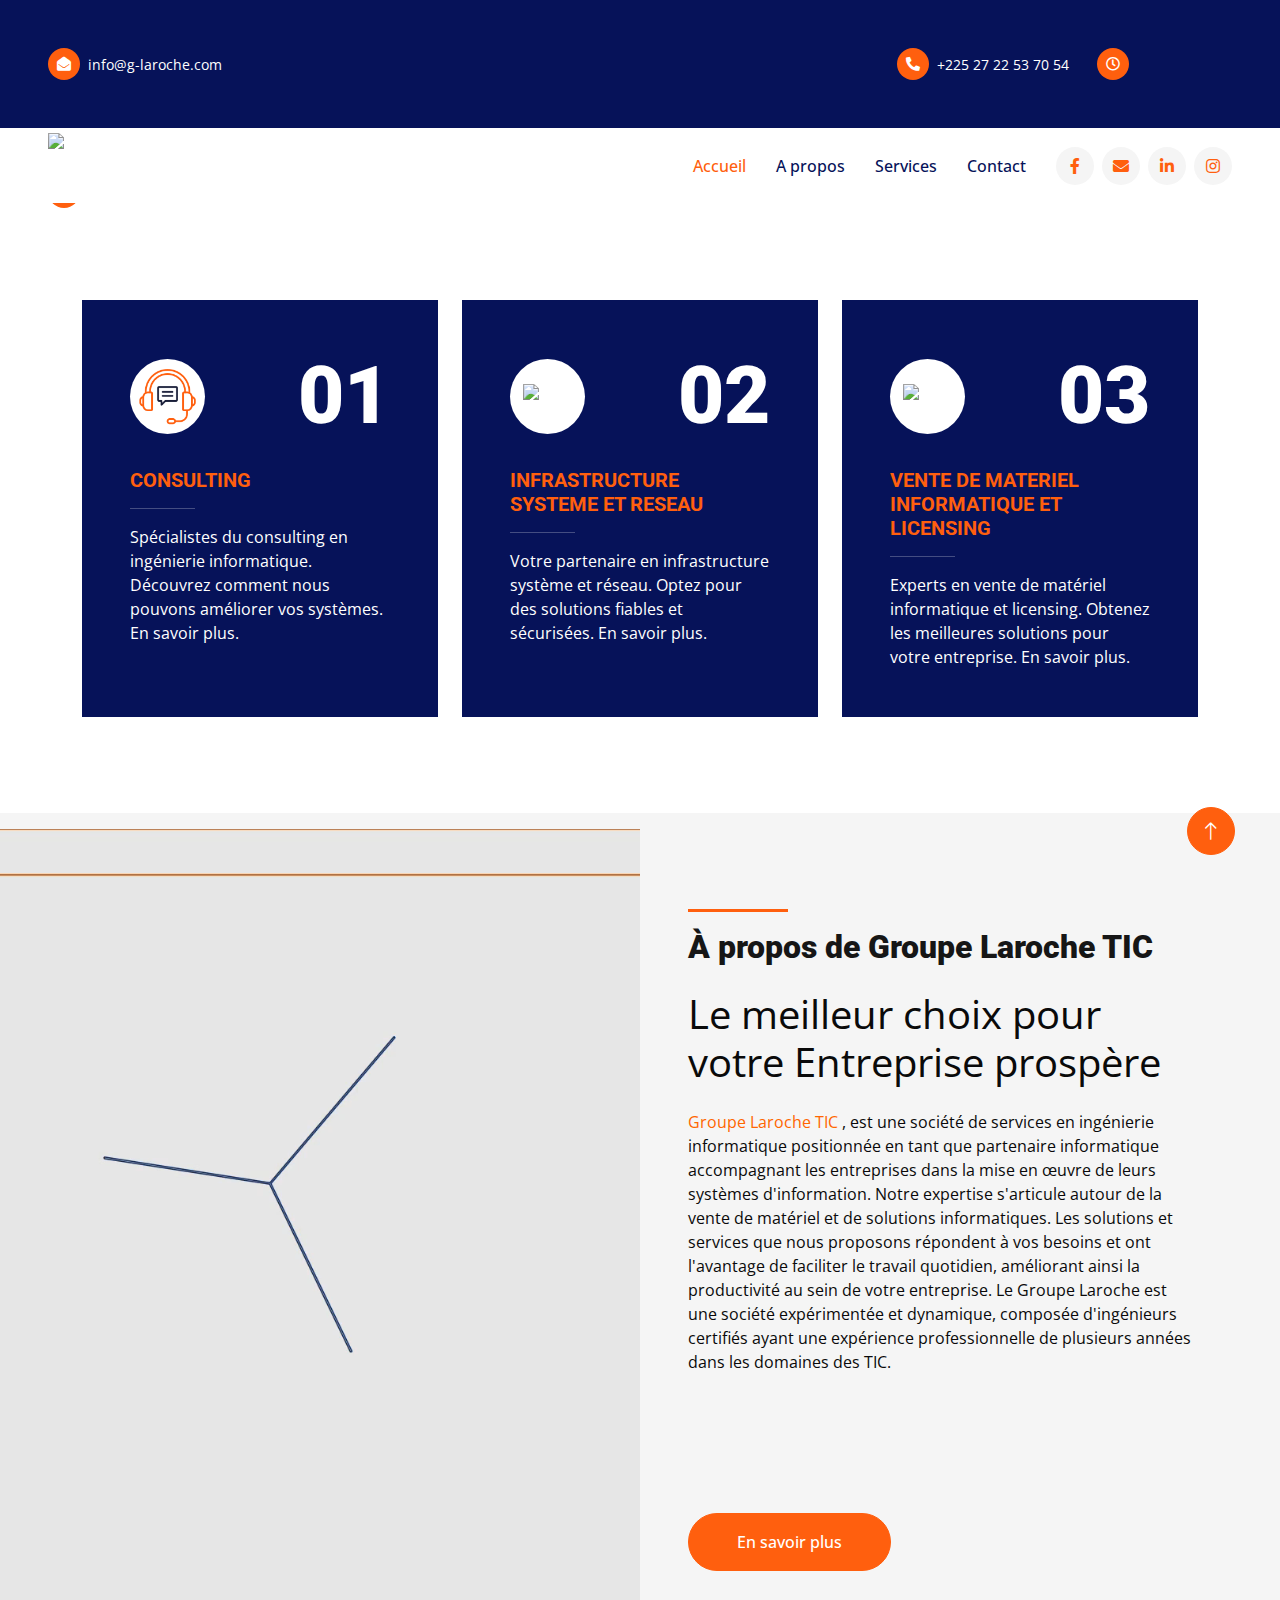
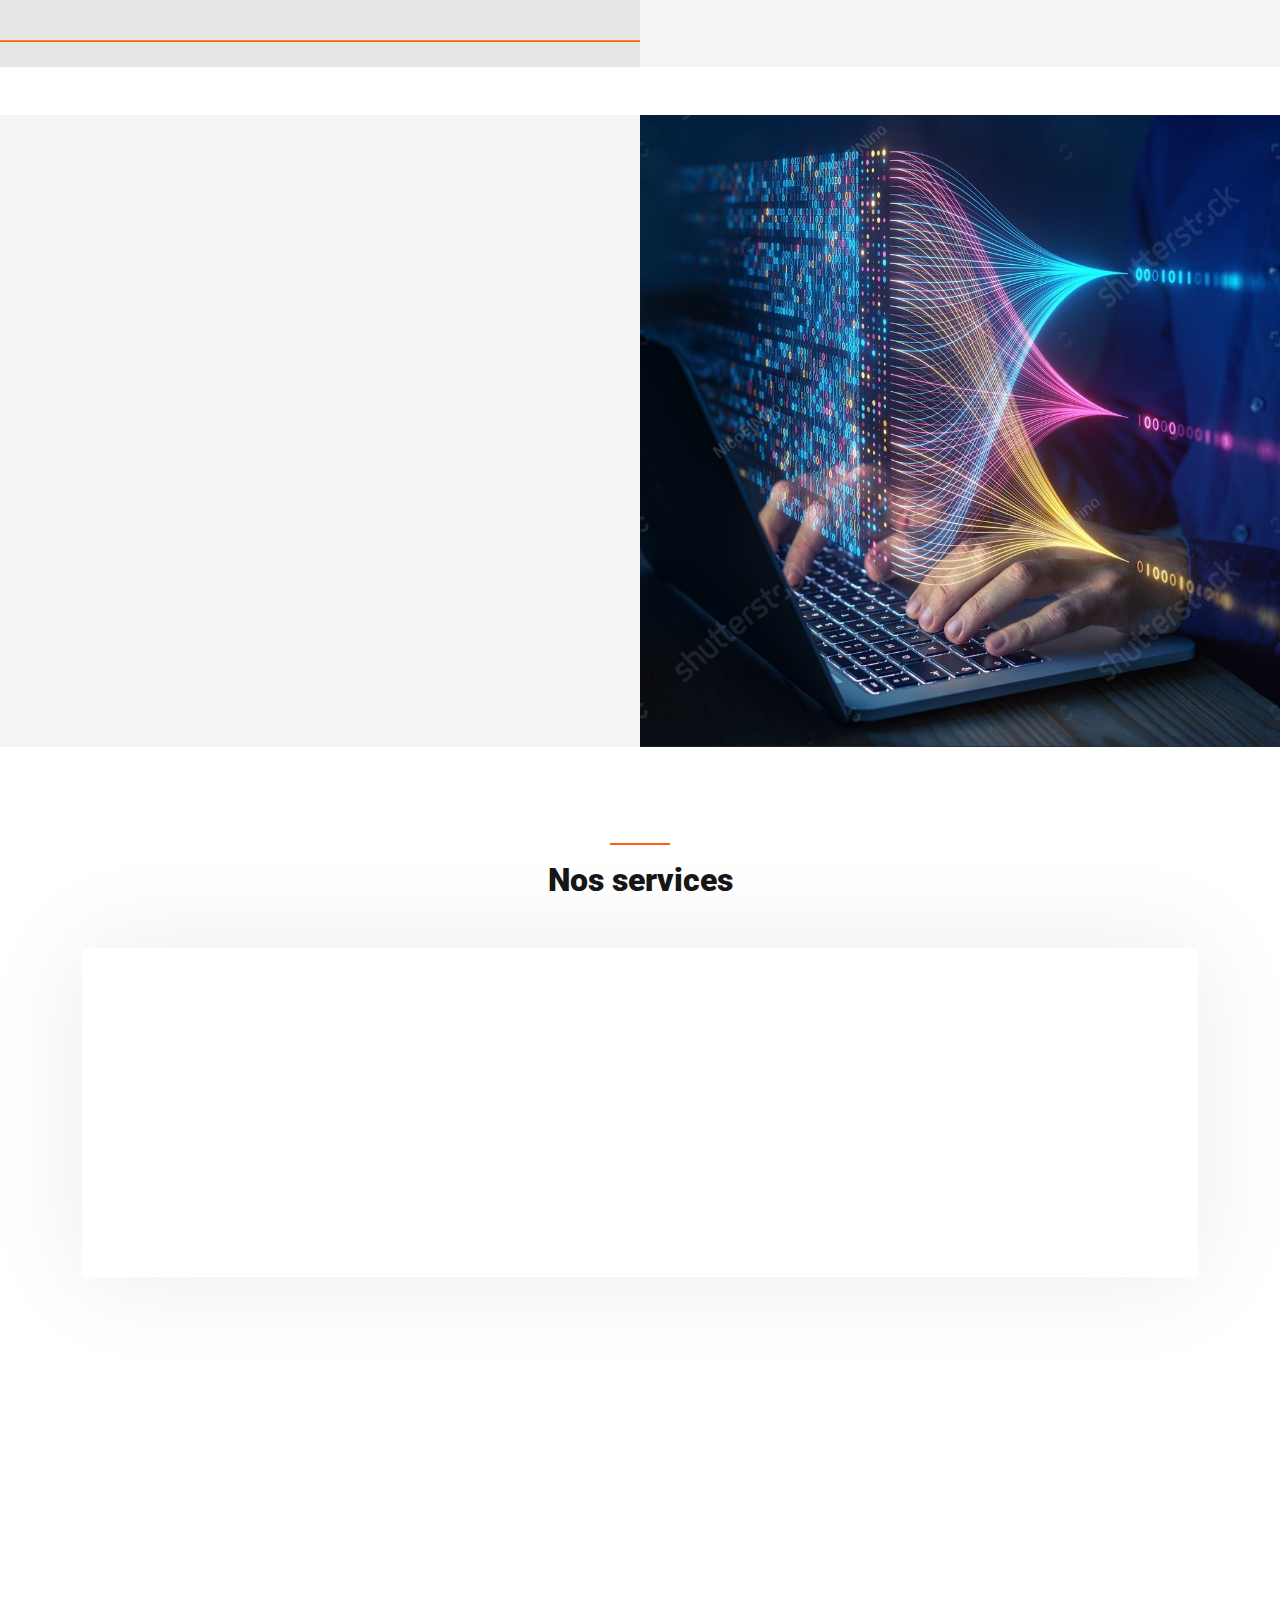
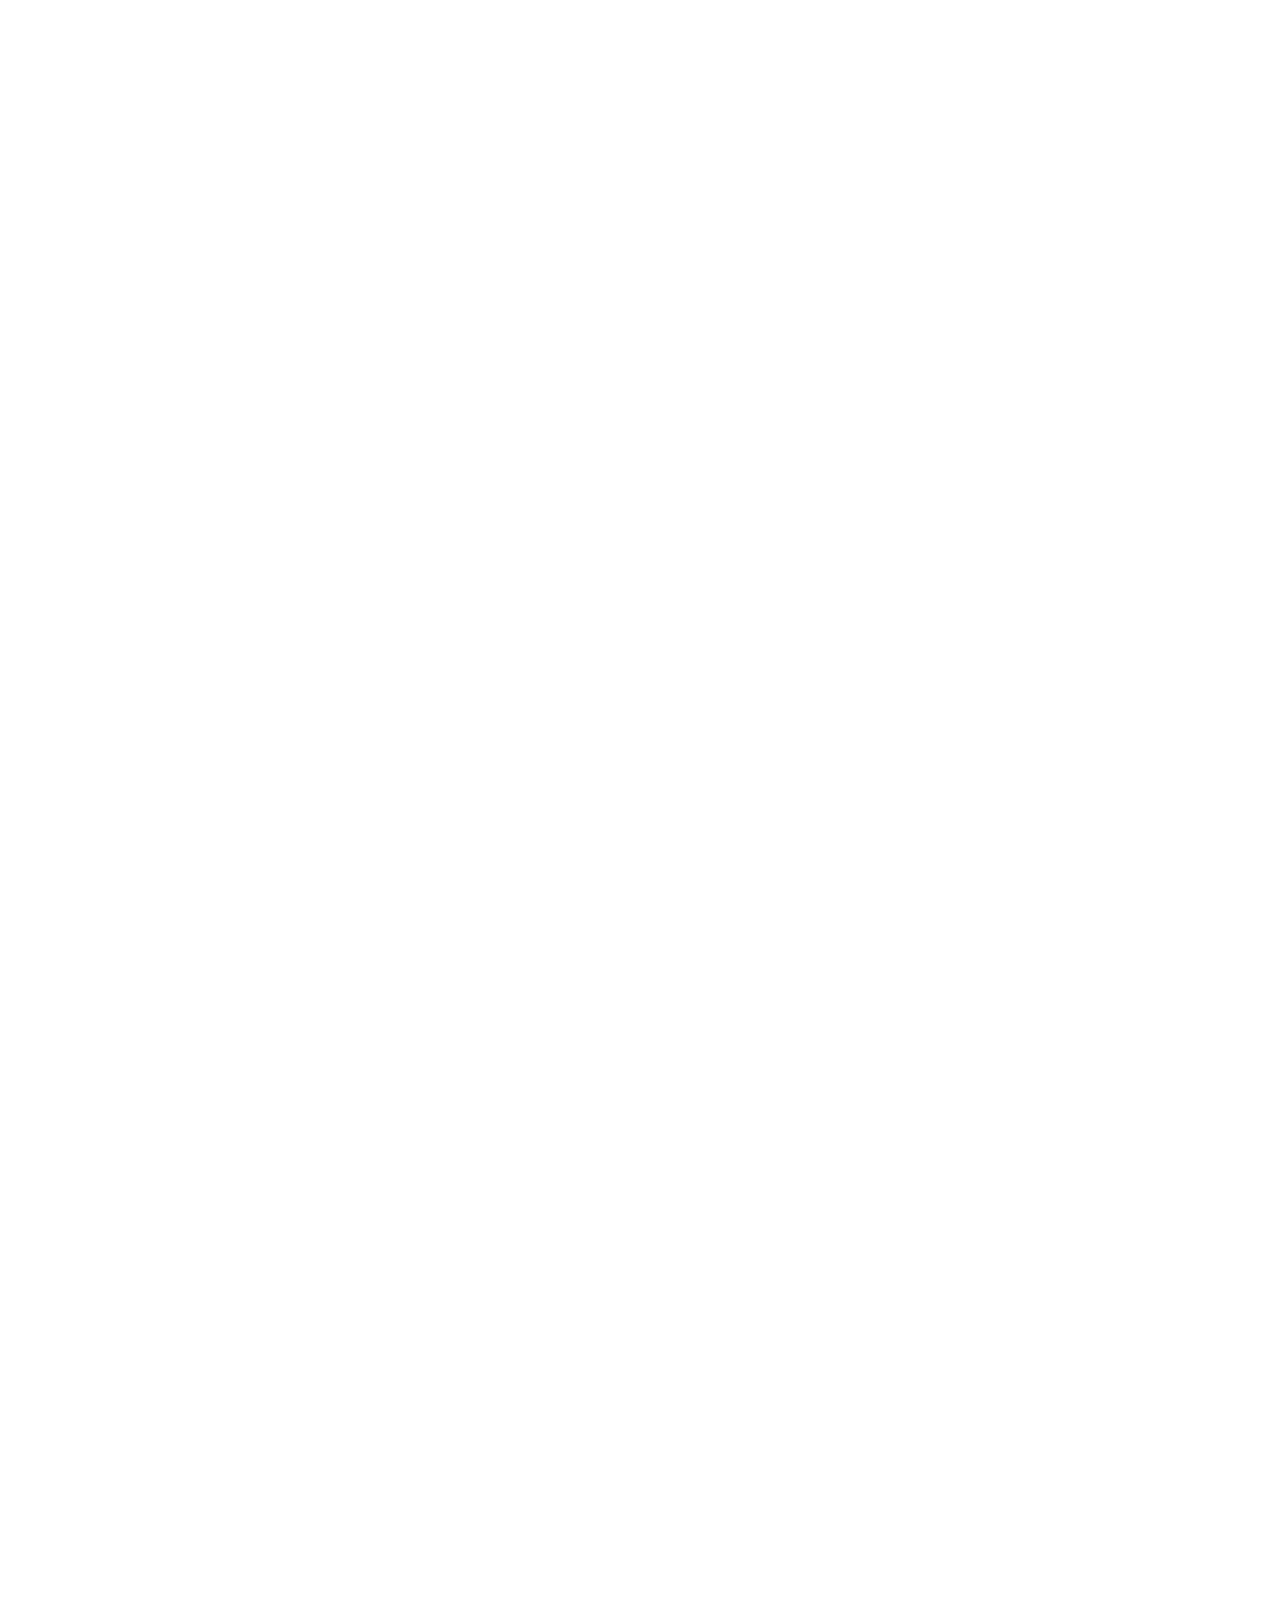
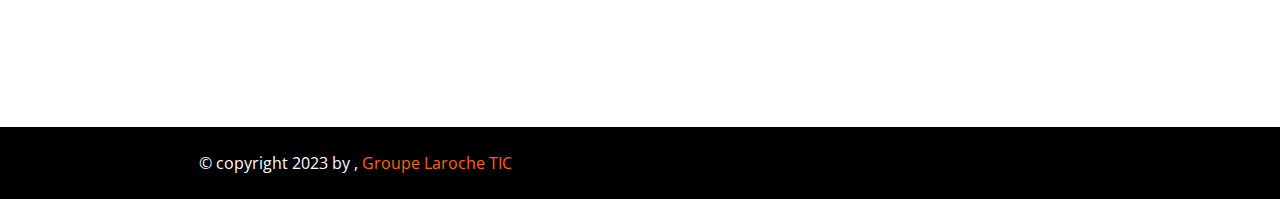
==== commit ae46bdcb: "10eme commit" ====
--- a/index.html
+++ b/index.html
@@ -246,10 +246,9 @@
                         <p class=" mb-4"  style="color: #0a0a0a ; font-size:calc(1.122rem + 2.1vw);font-weight:400;line-height:1.2;font-size:2.5rem">Le meilleur choix pour votre Entreprise prospère</p>
                         <p class="mb-4 pb-2" style="color: #0a0a0a">
 
-                           <a href=""><span style="color: #ff6600" >Groupe Laroche TIC</span> </a>, votre partenaire informatique depuis plus de 30 ans.
-                            Notre expertise en ingénierie informatique et en vente de matériel améliore votre productivité.
-                            Découvrez notre équipe d'ingénieurs certifiés, dévoués à offrir des solutions de qualité pour répondre à vos besoins technologiques.
-                            Explorez notre site pour en savoir plus et commencez à optimiser vos systèmes informatiques dès aujourd'hui.
+                            <a href=""><span style="color: #ff6600" >Groupe Laroche TIC</span> </a>, est une société de services en ingénierie informatique positionnée en tant que partenaire informatique accompagnant les entreprises dans la mise en œuvre de leurs systèmes d'information.
+                            Notre expertise s'articule autour de la vente de matériel et de solutions informatiques. Les solutions et services que nous proposons répondent à vos besoins et ont l'avantage de faciliter le travail quotidien, améliorant ainsi la productivité au sein de votre entreprise.
+                            Le Groupe Laroche est une société expérimentée et dynamique, composée d'ingénieurs certifiés ayant une expérience professionnelle de plusieurs années dans les domaines des TIC.
 
                         </p>
                         <div class="row g-4 mb-4 pb-3">
@@ -412,64 +411,55 @@
         <div class="container">
             <div class="text-center wow fadeInUp" data-wow-delay="0.1s">
             </div>
-            <!---   <div class="row mt-n2 wow fadeInUp" data-wow-delay="0.3s">
-                   <div class="col-12 text-center">
-                       <ul class="list-inline mb-5" id="portfolio-flters" style="font-size:17px">
-                           <li class="mx-2 active" data-filter="*">VENTE DE MATERIEL INFORMATIQUE</li>
-                           <li class="mx-2" data-filter=".first">VENTE DE MATERIEL INFORMATIQUE</li>
-                           <li class="mx-2" data-filter=".second">INFRASTRUCTURE SYSTEM ET RESEAU</li>
-                       </ul>
-                   </div>
-               </div> -->
                <div class="row g-4 portfolio container">
 
                    <div class="col-lg-3 col-md-6 portfolio-item second wow fadeInUp" data-wow-delay="0.5s">
                        <div class="portfolio-inner">
-                           <img class="img-fluid w-100" src="img/a.png" alt="">
+                           <img class="img-fluid w-100" src="img/desktops.jpg" alt="">
                            <div class="text-center p-4">
                                <p class="text-primary mb-2">Desktop</p>
-                               <h5 class="lh-base mb-0">Smart CCTV Security Systems That Fits Your Business</h5>
+                               <h5 class="lh-base mb-0">Ordinateur de bureau </h5>
                            </div>
                            <div class="portfolio-text text-center bg-white p-4">
                                <p class="text-primary mb-2">Desktop</p>
-                               <h5 class="lh-base mb-3">Smart CCTV Security Systems That Fits Your Business</h5>
-                               <div class="d-flex justify-content-center">
-                                   <a class="btn btn-square btn-primary rounded-circle mx-1" href="img/portfolio-2.jpg" data-lightbox="portfolio"><i class="fa fa-eye"></i></a>
-                                   <a class="btn btn-square btn-primary rounded-circle mx-1" href=""><i class="fa fa-link"></i></a>
+                               <h5 class="lh-base mb-3">Ordinateur de bureau puissant, offrant des performances de premier ordre pour vos besoins informatiqu</h5>
+                               <div class="d-flex justify-content-center">
+                                   <a class="btn btn-square btn-primary rounded-circle mx-1" href="img/desktops.jpg" data-lightbox="portfolio"><i class="fa fa-eye"></i></a>
+                                   <a class="btn btn-square btn-primary rounded-circle mx-1" href=""><i class='fas fa-envelope'></i></a>
                                </div>
                            </div>
                        </div>
                    </div>
                    <div class="col-lg-3 col-md-6 portfolio-item first wow fadeInUp" data-wow-delay="0.3s">
                        <div class="portfolio-inner">
-                           <img class="img-fluid w-100" src="img/a.png" alt="">
+                           <img class="img-fluid w-100" src="img/Laptop.png" alt="">
                            <div class="text-center p-4">
                                <p class="text-primary mb-2">Laptop</p>
-                               <h5 class="lh-base mb-0">Smart CCTV Security Systems That Fits Your Business</h5>
+                               <h5 class="lh-base mb-0"> Ordinateur portable </h5>
                            </div>
                            <div class="portfolio-text text-center bg-white p-4">
                                <p class="text-primary mb-2">Laptop</p>
-                               <h5 class="lh-base mb-3">Smart CCTV Security Systems That Fits Your Business</h5>
-                               <div class="d-flex justify-content-center">
-                                   <a class="btn btn-square btn-primary rounded-circle mx-1" href="img/portfolio-3.jpg" data-lightbox="portfolio"><i class="fa fa-eye"></i></a>
-                                   <a class="btn btn-square btn-primary rounded-circle mx-1" href=""><i class="fa fa-link"></i></a>
+                               <h5 class="lh-base mb-3">Ordinateur portable élégant et performant, parfait pour travailler et jouer !</h5>
+                               <div class="d-flex justify-content-center">
+                                   <a class="btn btn-square btn-primary rounded-circle mx-1" href="img/Laptop.png" data-lightbox="portfolio"><i class="fa fa-eye"></i></a>
+                                   <a class="btn btn-square btn-primary rounded-circle mx-1" href=""><i class='fas fa-envelope'></i></a>
                                </div>
                            </div>
                        </div>
                    </div>
                    <div class="col-lg-3 col-md-6 portfolio-item second wow fadeInUp" data-wow-delay="0.3s">
                        <div class="portfolio-inner">
-                           <img class="img-fluid w-100" src="img/a.png" alt="">
+                           <img class="img-fluid w-100" src="img/imprimante.png" alt="">
                            <div class="text-center p-4">
                                <p class="text-primary mb-2">Imprimpante et consommable</p>
-                               <h5 class="lh-base mb-0">Smart CCTV Security Systems That Fits Your Business</h5>
-                           </div>
-                           <div class="portfolio-text text-center bg-white p-4">
-                               <p class="text-primary mb-2">Alarm Systems</p>
-                               <h5 class="lh-base mb-3">Smart CCTV Security Systems That Fits Your Business</h5>
-                               <div class="d-flex justify-content-center">
-                                   <a class="btn btn-square btn-primary rounded-circle mx-1" href="img/portfolio-4.jpg" data-lightbox="portfolio"><i class="fa fa-eye"></i></a>
-                                   <a class="btn btn-square btn-primary rounded-circle mx-1" href=""><i class="fa fa-link"></i></a>
+                               <h5 class="lh-base mb-0">Imprimante et consommables de qualité</h5>
+                           </div>
+                           <div class="portfolio-text text-center bg-white p-4">
+                               <p class="text-primary mb-2">Imprimpante et consommable</p>
+                               <h5 class="lh-base mb-3">Imprimante et consommables de qualité , optimisez votre productivité d'impression dès maintenant!</h5>
+                               <div class="d-flex justify-content-center">
+                                   <a class="btn btn-square btn-primary rounded-circle mx-1" href="img/imprimante.png" data-lightbox="portfolio"><i class="fa fa-eye"></i></a>
+                                   <a class="btn btn-square btn-primary rounded-circle mx-1" href=""><i class='fas fa-envelope'></i></a>
                                </div>
                            </div>
                        </div>
@@ -477,7 +467,7 @@
 
                    <div class="col-lg-3 col-md-6 portfolio-item second wow fadeInUp" data-wow-delay="0.3s">
                        <div class="portfolio-inner">
-                           <img class="img-fluid w-100" src="img/a.png" alt="">
+                           <img class="img-fluid w-100" src="img/Alfresco.png" alt="">
                            <div class="text-center p-4">
                                <p class="text-primary mb-2">GED – ERP (ALFRESCO)</p>
                                <h5 class="lh-base mb-0">Portail d'entreprise  Gestion électronique de documents</h5>
@@ -486,8 +476,8 @@
                                <p class="text-primary mb-2">GED – ERP (ALFRESCO)</p>
                                <h5 class="lh-base mb-3">- Portail d'entreprise   -Gestion électronique de documents</h5>
                                <div class="d-flex justify-content-center">
-                                   <a class="btn btn-square btn-primary rounded-circle mx-1" href="img/portfolio-4.jpg" data-lightbox="portfolio"><i class="fa fa-eye"></i></a>
-                                   <a class="btn btn-square btn-primary rounded-circle mx-1" href=""><i class="fa fa-link"></i></a>
+                                   <a class="btn btn-square btn-primary rounded-circle mx-1" href="img/Alfresco.png" data-lightbox="portfolio"><i class="fa fa-eye"></i></a>
+                                   <a class="btn btn-square btn-primary rounded-circle mx-1" href=""><i class='fas fa-envelope'></i></a>
                                </div>
                            </div>
                        </div>
@@ -496,19 +486,18 @@
 
                    <div class="col-lg-3 col-md-6 portfolio-item first wow fadeInUp" data-wow-delay="0.3s">
                        <div class="portfolio-inner">
-                           <img class="img-fluid w-100" src="img/a.png" alt="">
-                           <div class="text-center p-4">
+                           <img class="img-fluid w-100" src="img/switchRouteur.jpg" alt="">
+                           <div class="text-center p-4">
+                               <p class="text-primary mb-2">Equipement reseau Routeur, SWITCH ET ACCESSOIRE</p>
+                               <h5 class="lh-base mb-0">Optimisez votre réseau avec notre ensemble complet</h5>
+                           </div>
+                           <div class="portfolio-text text-center bg-white p-4">
                                <p class="text-primary mb-2">Equipement reseau Routeur, SWITCH ET ACCESSOIRE
                                </p>
-                               <h5 class="lh-base mb-0">Smart CCTV Security Systems That Fits Your Business</h5>
-                           </div>
-                           <div class="portfolio-text text-center bg-white p-4">
-                               <p class="text-primary mb-2">Equipement reseau Routeur, SWITCH ET ACCESSOIRE
-                               </p>
-                               <h5 class="lh-base mb-3">Smart CCTV Security Systems That Fits Your Business</h5>
-                               <div class="d-flex justify-content-center">
-                                   <a class="btn btn-square btn-primary rounded-circle mx-1" href="img/portfolio-5.jpg" data-lightbox="portfolio"><i class="fa fa-eye"></i></a>
-                                   <a class="btn btn-square btn-primary rounded-circle mx-1" href=""><i class="fa fa-link"></i></a>
+                               <h5 class="lh-base mb-3">  routeur, switch et accessoires performants. Améliorez votre connectivité dès maintenant!</h5>
+                               <div class="d-flex justify-content-center">
+                                   <a class="btn btn-square btn-primary rounded-circle mx-1" href="img/switchRouteur.jpg" data-lightbox="portfolio"><i class="fa fa-eye"></i></a>
+                                   <a class="btn btn-square btn-primary rounded-circle mx-1" href=""><i class='fas fa-envelope'></i></a>
                                </div>
                            </div>
                        </div>
@@ -516,7 +505,7 @@
 
                    <div class="col-lg-3 col-md-6 portfolio-item first wow fadeInUp" data-wow-delay="0.3s">
                        <div class="portfolio-inner">
-                           <img class="img-fluid w-100" src="img/a.png"alt="">
+                           <img class="img-fluid w-100" src="img/Datacenter.jpg"alt="">
                            <div class="text-center p-4">
                                <p class="text-primary mb-2">Data center</p>
                                <h5 class="lh-base mb-0">Mise en place de bout en bout d’un datacenter complet</h5>
@@ -526,8 +515,8 @@
                                <h5 class="lh-base mb-3">Mise en place de bout en bout d’un datacenter complet</h5>
                                </h5>
                                <div class="d-flex justify-content-center">
-                                   <a class="btn btn-square btn-primary rounded-circle mx-1" href="img/portfolio-1.jpg" data-lightbox="portfolio"><i class="fa fa-eye"></i></a>
-                                   <a class="btn btn-square btn-primary rounded-circle mx-1" href=""><i class="fa fa-link"></i></a>
+                                   <a class="btn btn-square btn-primary rounded-circle mx-1" href="img/Datacenter.jpg" data-lightbox="portfolio"><i class="fa fa-eye"></i></a>
+                                   <a class="btn btn-square btn-primary rounded-circle mx-1" href=""><i class='fas fa-envelope'></i></a>
                                </div>
                            </div>
                        </div>
@@ -535,282 +524,45 @@
 
                    <div class="col-lg-3 col-md-6 portfolio-item second wow fadeInUp" data-wow-delay="0.3s">
                        <div class="portfolio-inner">
-                           <img class="img-fluid w-100" src="img/a.png" alt="">
+                           <img class="img-fluid w-100" src="img/exchange.png" alt="">
                            <div class="text-center p-4">
                                <p class="text-primary mb-2">Messagerie exchange</p>
-                               <h5 class="lh-base mb-0">Installation & configuration d’office 365
-                               </h5>
+                               <h5 class="lh-base mb-0">Installation & configuration d’office 365</h5>
                            </div>
                            <div class="portfolio-text text-center bg-white p-4">
                                <p class="text-primary mb-2">Messagerie exchange</p>
                                <h5 class="lh-base mb-3">Installation & configuration d’office 365
                                </h5>
                                <div class="d-flex justify-content-center">
-                                   <a class="btn btn-square btn-primary rounded-circle mx-1" href="img/portfolio-4.jpg" data-lightbox="portfolio"><i class="fa fa-eye"></i></a>
-                                   <a class="btn btn-square btn-primary rounded-circle mx-1" href=""><i class="fa fa-link"></i></a>
+                                   <a class="btn btn-square btn-primary rounded-circle mx-1" href="img/exchange.png" data-lightbox="portfolio"><i class="fa fa-eye"></i></a>
+                                   <a class="btn btn-square btn-primary rounded-circle mx-1" href=""><i class='fas fa-envelope'></i></a>
                                </div>
                            </div>
                        </div>
                    </div>
                    <div class="col-lg-3 col-md-6 portfolio-item second wow fadeInUp" data-wow-delay="0.3s">
                        <div class="portfolio-inner">
-                           <img class="img-fluid w-100" src="img/a.png" alt="">
+                           <img class="img-fluid w-100" src="img/onduleur.jpg" alt="">
                            <div class="text-center p-4">
                                <p class="text-primary mb-2">ONDULEUR ET STABILISATEUR</p>
-                               <h5 class="lh-base mb-0">Smart CCTV Security Systems That Fits Your Business</h5>
+                               <h5 class="lh-base mb-0">Assurez la continuité de votre alimentation électrique avec notre onduleur et stabilisateur fiables</h5>
                            </div>
                            <div class="portfolio-text text-center bg-white p-4">
                                <p class="text-primary mb-2">ONDULEUR ET STABILISATEUR</p>
-                               <h5 class="lh-base mb-3">Smart CCTV Security Systems That Fits Your Business</h5>
-                               <div class="d-flex justify-content-center">
-                                   <a class="btn btn-square btn-primary rounded-circle mx-1" href="img/portfolio-6.jpg" data-lightbox="portfolio"><i class="fa fa-eye"></i></a>
-                                   <a class="btn btn-square btn-primary rounded-circle mx-1" href=""><i class="fa fa-link"></i></a>
-                               </div>
-                           </div>
-                       </div>
-                   </div>
-
-                   <div class="col-lg-3 col-md-6 portfolio-item second wow fadeInUp" data-wow-delay="0.3s">
-                       <div class="portfolio-inner">
-                           <img class="img-fluid w-100" src="img/a.png" alt="">
-                           <div class="text-center p-4">
-                               <p class="text-primary mb-2">Firewall FORTINET ET SOPHOS
-                               </p>
-                               <h5 class="lh-base mb-0">Smart CCTV Security Systems That Fits Your Business</h5>
-                           </div>
-                           <div class="portfolio-text text-center bg-white p-4">
-                               <p class="text-primary mb-2">Firewall FORTINET ET SOPHOS
-                               </p>
-                               <h5 class="lh-base mb-3">Smart CCTV Security Systems That Fits Your Business</h5>
-                               <div class="d-flex justify-content-center">
-                                   <a class="btn btn-square btn-primary rounded-circle mx-1" href="img/portfolio-6.jpg" data-lightbox="portfolio"><i class="fa fa-eye"></i></a>
-                                   <a class="btn btn-square btn-primary rounded-circle mx-1" href=""><i class="fa fa-link"></i></a>
-                               </div>
-                           </div>
-                       </div>
-                   </div>
-
-                   <div class="col-lg-3 col-md-6 portfolio-item second wow fadeInUp" data-wow-delay="0.3s">
-                       <div class="portfolio-inner">
-                           <img class="img-fluid w-100" src="img/vitualisation.jpeg" alt="">
-                           <div class="text-center p-4">
-                               <p class="text-primary mb-2">VIRTUALISATION</p>
-                               <h5 class="lh-base mb-0">VMWARE VSX HYPER V MICROSOFT</h5>
-                           </div>
-                           <div class="portfolio-text text-center bg-white p-4">
-                               <p class="text-primary mb-2">VIRTUALISATION</p>
-                               <h5 class="lh-base mb-3">VMWARE VSX HYPER V MICROSOFT</h5>
-                               <div class="d-flex justify-content-center">
-                                   <a class="btn btn-square btn-primary rounded-circle mx-1" href="img/portfolio-6.jpg" data-lightbox="portfolio"><i class="fa fa-eye"></i></a>
-                                   <a class="btn btn-square btn-primary rounded-circle mx-1" href=""><i class="fa fa-link"></i></a>
-                               </div>
-                           </div>
-                       </div>
-                   </div>
-
-                   <div class="col-lg-3 col-md-6 portfolio-item second wow fadeInUp" data-wow-delay="0.3s">
-                       <div class="portfolio-inner">
-                           <img class="img-fluid w-100" src="img/a.png" alt="">
-                           <div class="text-center p-4">
-                               <p class="text-primary mb-2">VIDEO SURVEILLANCE ET GESTION DU PERSONNEL</p>
-                               <h5 class="lh-base mb-0">Smart CCTV Security Systems That Fits Your Business</h5>
-                           </div>
-                           <div class="portfolio-text text-center bg-white p-4">
-                               <p class="text-primary mb-2">VIDEO SURVEILLANCE ET GESTION DU PERSONNEL</p>
-                               <h5 class="lh-base mb-3">Smart CCTV Security Systems That Fits Your Business</h5>
-                               <div class="d-flex justify-content-center">
-                                   <a class="btn btn-square btn-primary rounded-circle mx-1" href="img/portfolio-6.jpg" data-lightbox="portfolio"><i class="fa fa-eye"></i></a>
-                                   <a class="btn btn-square btn-primary rounded-circle mx-1" href=""><i class="fa fa-link"></i></a>
-                               </div>
-                           </div>
-                       </div>
-                   </div>
-
-
-                   <div class="col-lg-3 col-md-6 portfolio-item second wow fadeInUp" data-wow-delay="0.1s">
-                       <div class="portfolio-inner">
-                           <img class="img-fluid w-100" src="img/a.png"alt="">
-                           <div class="text-center p-4">
-                               <p class="text-primary mb-2">Securite informatique</p>
-                               <h5 class="lh-base mb-0">Configuration de Pare-feu FORTIGATE et SOPHOS
-                                   Implémentation de portail captif [FORTIGATE & SOPHOS]
-                                   Configuration de VPN
-                                   Interconnexion de site distant
-                                   Test d’intrusions
-                               </h5>
-                           </div>
-                           <div class="portfolio-text text-center bg-white p-4">
-                               <p class="text-primary mb-2">GED – ERP (ALFRESCO)</p>
-                               <h5 class="lh-base mb-3">Configuration de Pare-feu FORTIGATE et SOPHOS Implémentation de portail captif [FORTIGATE & SOPHOS] Configuration de VPN Interconnexion de site distant Test d’intrusions
-                               </h5>
-                               <div class="d-flex justify-content-center">
-                                   <a class="btn btn-square btn-primary rounded-circle mx-1" href="img/portfolio-4.jpg" data-lightbox="portfolio"><i class="fa fa-eye"></i></a>
-                                   <a class="btn btn-square btn-primary rounded-circle mx-1" href=""><i class="fa fa-link"></i></a>
-                               </div>
-                           </div>
-                       </div>
-                   </div>
-
-
-
-                <!--   <div class="col-lg-3 col-md-6 portfolio-item second wow fadeInUp" data-wow-delay="0.1s">
-                       <div class="portfolio-inner">
-                           <img class="img-fluid w-100" src="img/superviser.png" alt="">
-                           <div class="text-center p-4">
-                               <p class="text-primary mb-2">Solutions de supervision</p>
-                               <h5 class="lh-base mb-0">Configuration de CENTREON
-                                   Configuration des tableaux de bord de supervision
-                                   Envoi des alertes par mail
-
-                               </h5>
-                           </div>
-                           <div class="portfolio-text text-center bg-white p-4">
-                               <p class="text-primary mb-2">Solutions de supervision</p>
-                               <h5 class="lh-base mb-3">Configuration de CENTREON
-                                   Configuration des tableaux de bord de supervision
-                                   Envoi des alertes par mail
-
-                               </h5>
-                               <div class="d-flex justify-content-center">
-                                   <a class="btn btn-square btn-primary rounded-circle mx-1" href="img/portfolio-4.jpg" data-lightbox="portfolio"><i class="fa fa-eye"></i></a>
-                                   <a class="btn btn-square btn-primary rounded-circle mx-1" href=""><i class="fa fa-link"></i></a>
-                               </div>
-                           </div>
-                       </div>
-                   </div> ----->
+                               <h5 class="lh-base mb-3"> Protégez vos équipements électroniques en tout temps!</h5>
+                               <div class="d-flex justify-content-center">
+                                   <a class="btn btn-square btn-primary rounded-circle mx-1" href="img/onduleur.jpg" data-lightbox="portfolio"><i class="fa fa-eye"></i></a>
+                                   <a class="btn btn-square btn-primary rounded-circle mx-1" href=""><i class='fas fa-envelope'></i></a>
+                               </div>
+                           </div>
+                       </div>
+                   </div>
 
 
             </div>
         </div>
     </div>
     <!-- Projects End -->
-
-
-    <!-- Quote Start -->
-  <!--  <div class="container-fluid bg-light overflow-hidden my-5 px-lg-0">
-        <div class="container quote px-lg-0">
-            <div class="row g-0 mx-lg-0">
-                <div class="col-lg-6 ps-lg-0" style="min-height: 400px;">
-                    <div class="position-relative h-100">
-                        <img class="position-absolute img-fluid w-100 h-100" src="img/quote.jpg" style="object-fit: cover;" alt="">
-                    </div>
-                </div>
-                <div class="col-lg-6 quote-text py-5 wow fadeIn" data-wow-delay="0.5s">
-                    <div class="p-lg-5 pe-lg-0">
-                        <div class="bg-primary mb-3" style="width: 60px; height: 2px;"></div>
-                        <h1 class="display-5 mb-5">Free Quote</h1>
-                        <p class="mb-4 pb-2">Tempor erat elitr rebum at clita. Diam dolor diam ipsum sit. Aliqu diam amet diam et eos. Clita erat ipsum et lorem et sit, sed stet lorem sit clita duo justo erat amet</p>
-                        <form>
-                            <div class="row g-3">
-                                <div class="col-12 col-sm-6">
-                                    <input type="text" class="form-control border-0" placeholder="Your Name" style="height: 55px;">
-                                </div>
-                                <div class="col-12 col-sm-6">
-                                    <input type="email" class="form-control border-0" placeholder="Your Email" style="height: 55px;">
-                                </div>
-                                <div class="col-12 col-sm-6">
-                                    <input type="text" class="form-control border-0" placeholder="Your Mobile" style="height: 55px;">
-                                </div>
-                                <div class="col-12 col-sm-6">
-                                    <select class="form-select border-0" style="height: 55px;">
-                                        <option selected>Select A Service</option>
-                                        <option value="1">Service 1</option>
-                                        <option value="2">Service 2</option>
-                                        <option value="3">Service 3</option>
-                                    </select>
-                                </div>
-                                <div class="col-12">
-                                    <textarea class="form-control border-0" placeholder="Special Note"></textarea>
-                                </div>
-                                <div class="col-12">
-                                    <button class="btn btn-primary w-100 py-3" type="submit">Get A Free Quote</button>
-                                </div>
-                            </div>
-                        </form>
-                    </div>
-                </div>
-            </div>
-        </div>
-    </div>-->
-    <!-- Quote End -->
-
-
-    <!-- Team Start -->
-    <div class="container-xxl py-5">
-        <div class="container">
-            <div class="text-center wow fadeInUp" data-wow-delay="0.1s">
-                <div class="bg-primary mb-3 mx-auto" style="width: 60px; height: 2px;"></div>
-                <h1 class="display-5 mb-5">Membres de l'équipe </h1>
-            </div>
-            <div class="row g-4">
-                <div class="col-lg-3 col-md-6 wow fadeInUp" data-wow-delay="0.1s">
-                    <div class="team-item">
-                        <div class="overflow-hidden position-relative">
-                            <img class="img-fluid" src="" alt="">
-                            <div class="team-social">
-                                <a class="btn btn-square btn-dark rounded-circle m-1" href=""><i class="fab fa-facebook-f"></i></a>
-                                <a class="btn btn-square btn-dark rounded-circle m-1" href=""><i class="fab fa-twitter"></i></a>
-                                <a class="btn btn-square btn-dark rounded-circle m-1" href=""><i class="fab fa-instagram"></i></a>
-                            </div>
-                        </div>
-                        <div class="text-center p-4">
-                            <h5 class="mb-0"></h5>
-                            <span class="text-primary"></span>
-                        </div>
-                    </div>
-                </div>
-                <div class="col-lg-3 col-md-6 wow fadeInUp" data-wow-delay="0.3s">
-                    <div class="team-item">
-                        <div class="overflow-hidden position-relative">
-                            <img class="img-fluid" src="" alt="">
-                            <div class="team-social">
-                                <a class="btn btn-square btn-dark rounded-circle m-1" href=""><i class="fab fa-facebook-f"></i></a>
-                                <a class="btn btn-square btn-dark rounded-circle m-1" href=""><i class="fab fa-twitter"></i></a>
-                                <a class="btn btn-square btn-dark rounded-circle m-1" href=""><i class="fab fa-instagram"></i></a>
-                            </div>
-                        </div>
-                        <div class="text-center p-4">
-                            <h5 class="mb-0"></h5>
-                            <span class="text-primary"></span>
-                        </div>
-                    </div>
-                </div>
-                <div class="col-lg-3 col-md-6 wow fadeInUp" data-wow-delay="0.5s">
-                    <div class="team-item">
-                        <div class="overflow-hidden position-relative">
-                            <img class="img-fluid" src="" alt="">
-                            <div class="team-social">
-                                <a class="btn btn-square btn-dark rounded-circle m-1" href=""><i class="fab fa-facebook-f"></i></a>
-                                <a class="btn btn-square btn-dark rounded-circle m-1" href=""><i class="fab fa-twitter"></i></a>
-                                <a class="btn btn-square btn-dark rounded-circle m-1" href=""><i class="fab fa-instagram"></i></a>
-                            </div>
-                        </div>
-                        <div class="text-center p-4">
-                            <h5 class="mb-0"></h5>
-                            <span class="text-primary"></span>
-                        </div>
-                    </div>
-                </div>
-                <div class="col-lg-3 col-md-6 wow fadeInUp" data-wow-delay="0.7s">
-                    <div class="team-item">
-                        <div class="overflow-hidden position-relative">
-                            <img class="img-fluid" src="" alt="">
-                            <div class="team-social">
-                                <a class="btn btn-square btn-dark rounded-circle m-1" href=""><i class="fab fa-facebook-f"></i></a>
-                                <a class="btn btn-square btn-dark rounded-circle m-1" href=""><i class="fab fa-twitter"></i></a>
-                                <a class="btn btn-square btn-dark rounded-circle m-1" href=""><i class="fab fa-instagram"></i></a>
-                            </div>
-                        </div>
-                        <div class="text-center p-4">
-                            <h5 class="mb-0"></h5>
-                            <span class="text-primary"></span>
-                        </div>
-                    </div>
-                </div>
-            </div>
-        </div>
-    </div>
-    <!-- Team End -->
 
 
     <!-- Testimonial Start -->
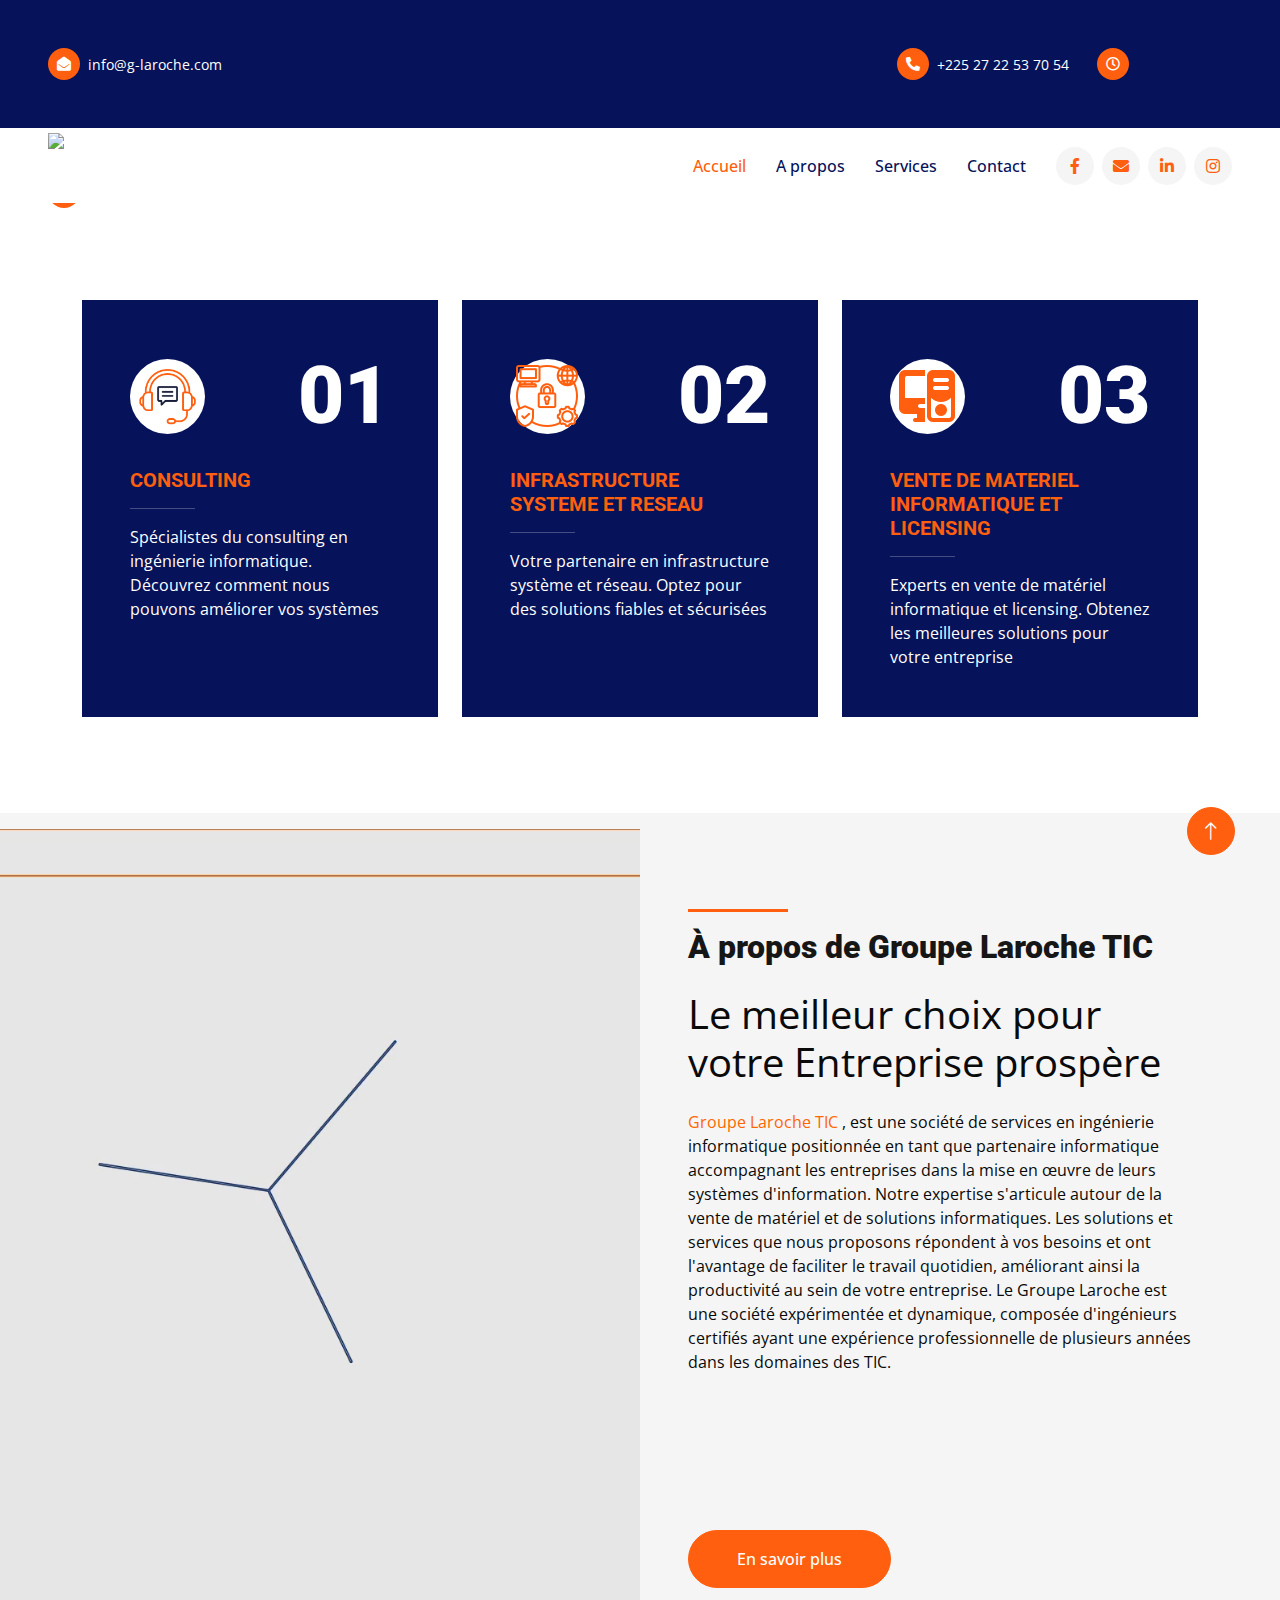
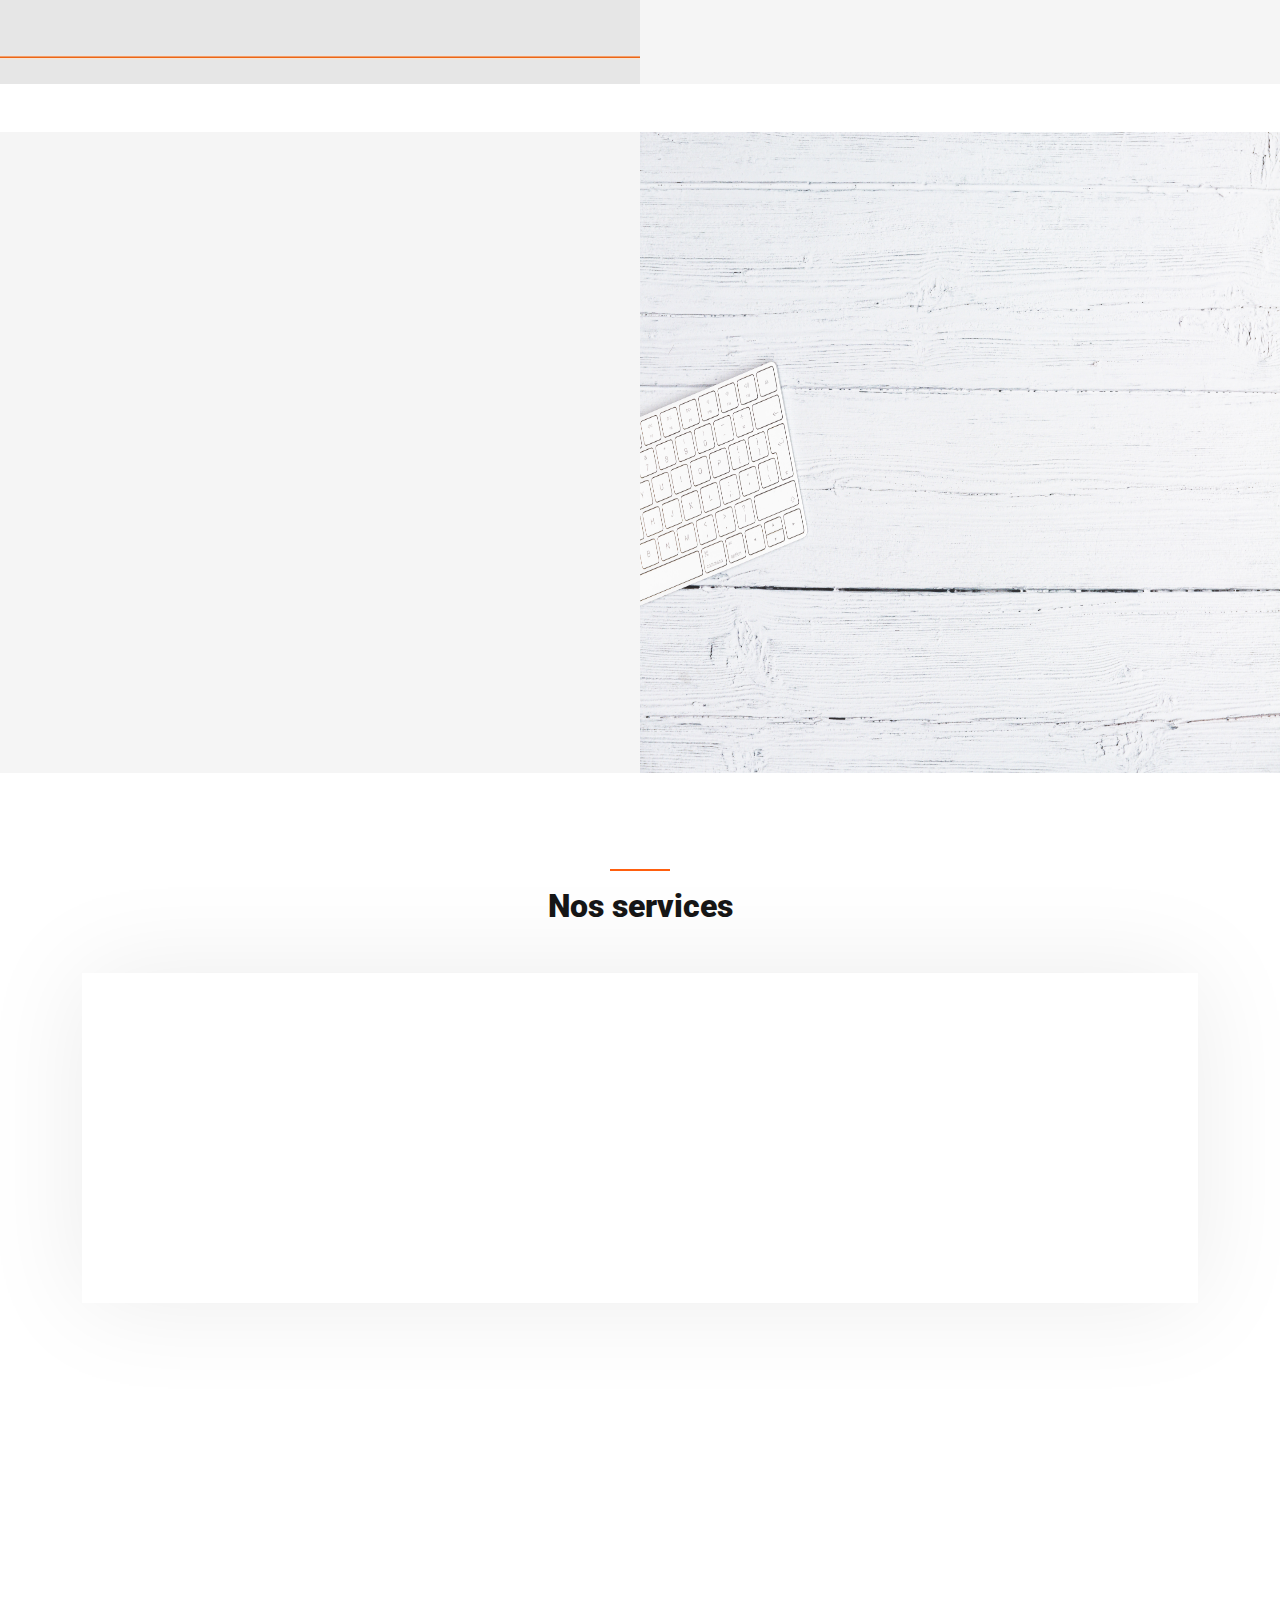
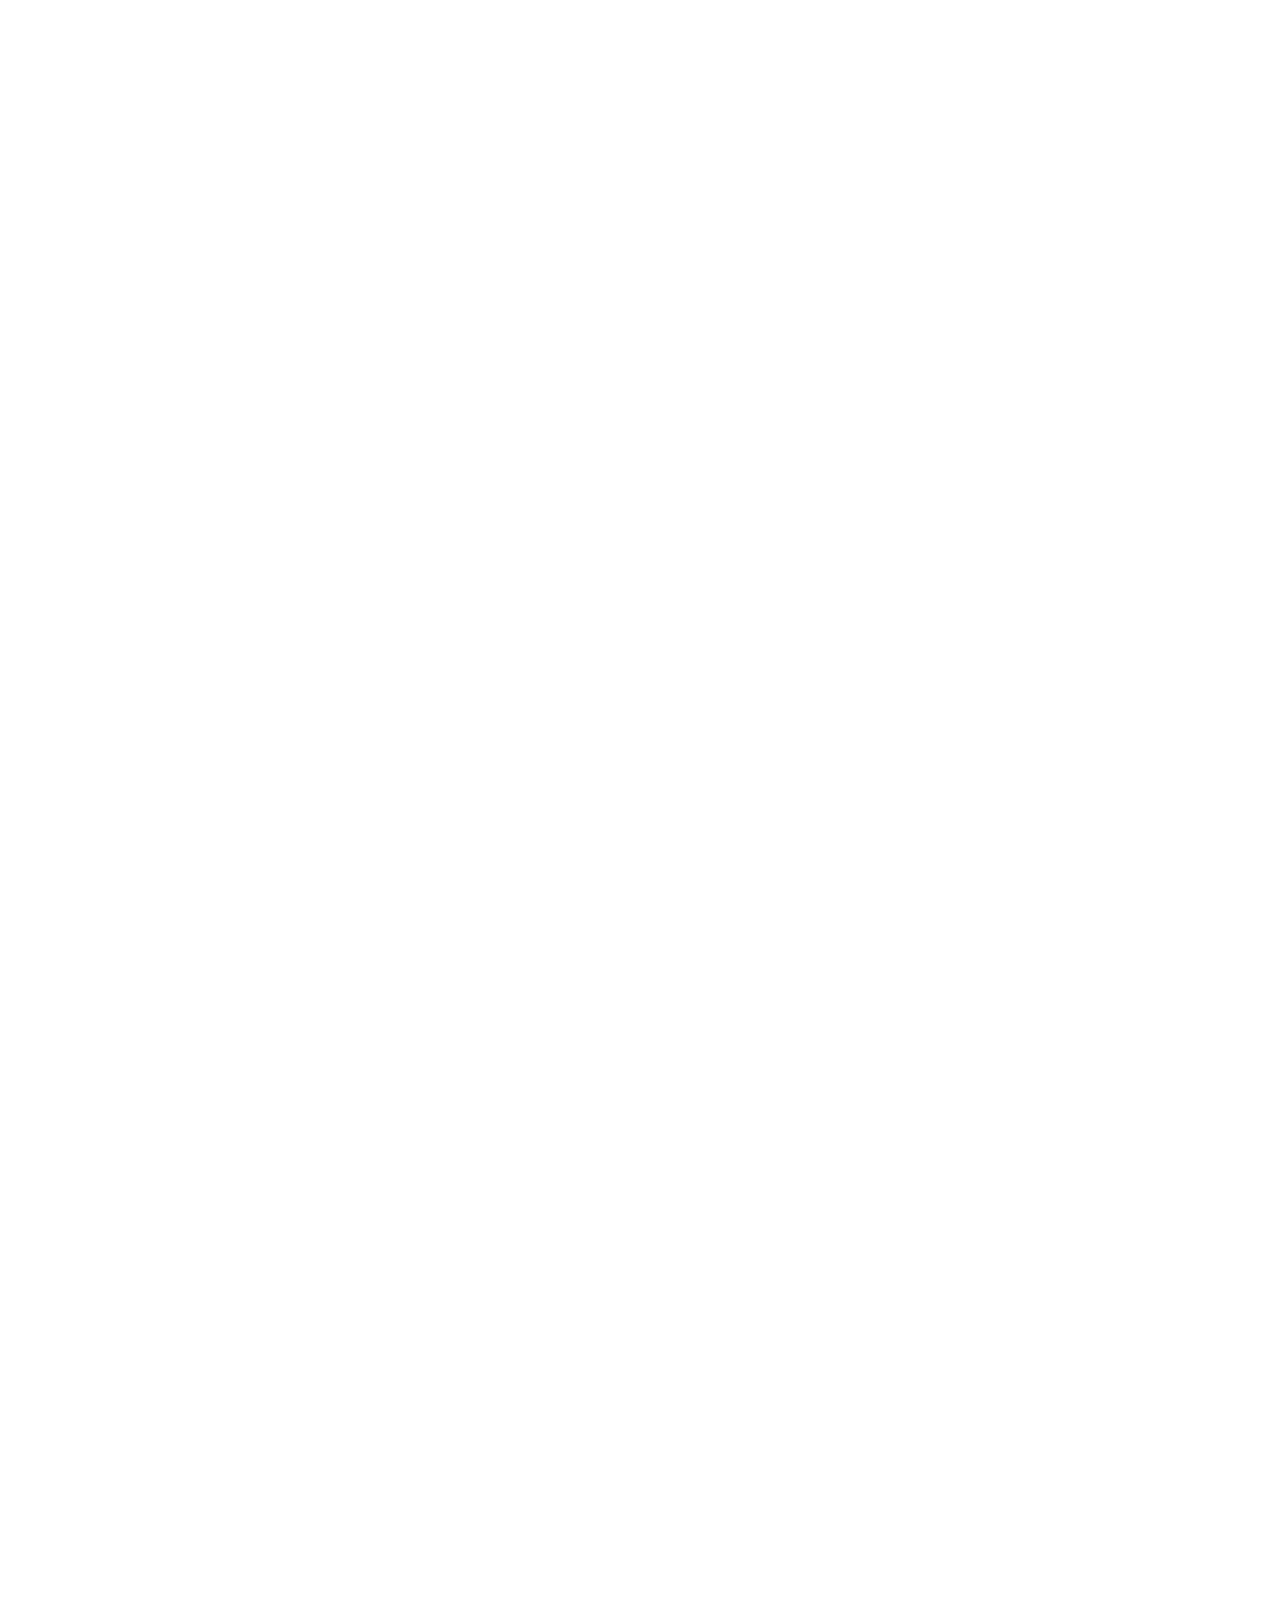
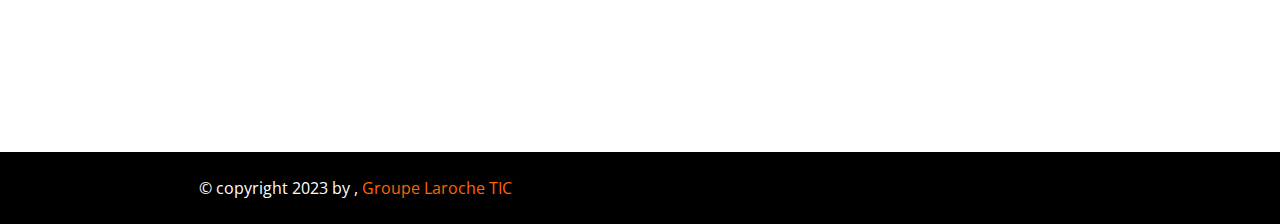
==== commit 30e591f0: "11eme commit" ====
--- a/index.html
+++ b/index.html
@@ -175,34 +175,34 @@
                         </div>
                         <h5 class="text-primary">CONSULTING</h5>
                         <hr class="w-25">
-                        <span> Spécialistes du consulting en ingénierie informatique. Découvrez comment nous pouvons améliorer vos systèmes. En savoir plus. </span>
+                        <span> Spécialistes du consulting en ingénierie informatique. Découvrez comment nous pouvons améliorer vos systèmes </span>
                     </div>
                 </div>
                 <div class="col-md-6 col-lg-4 wow fadeIn" data-wow-delay="0.3s">
                     <div class="h-100 bg-dark p-4 p-xl-5">
                         <div class="d-flex align-items-center justify-content-between mb-4">
                             <div class="btn-square rounded-circle" style="width: 75px; height: 75px; background: #ffffff;">
-                                <img class="img-fluid" src="img/icon/icon-4.png" alt="Icon">
+                                <img class="img-fluid" src="img/icon/icon-system.png" alt="Icon">
 
                             </div>
                             <h1 class="display-1 mb-0" style="color: #ffffff;">02</h1>
                         </div>
                         <h5 class="text-primary" >INFRASTRUCTURE SYSTEME ET RESEAU</h5>
                         <hr class="w-25">
-                        <span> Votre partenaire en infrastructure système et réseau. Optez pour des solutions fiables et sécurisées. En savoir plus. </span>
+                        <span> Votre partenaire en infrastructure système et réseau. Optez pour des solutions fiables et sécurisées </span>
                     </div>
                 </div>
                 <div class="col-md-6 col-lg-4 wow fadeIn" data-wow-delay="0.5s">
                     <div class="h-100 bg-dark p-4 p-xl-5">
                         <div class="d-flex align-items-center justify-content-between mb-4">
                             <div class="btn-square rounded-circle" style="width: 75px; height: 75px; background: #ffffff;">
-                                <img class="img-fluid" src="img/icon/icon-3.png " alt="Icon">
+                                <img class="img-fluid" src="img/icon/icon-materiel.png " alt="Icon">
                             </div>
                             <h1 class="display-1 mb-0" style="color: #ffffff;">03</h1>
                         </div>
                         <h5 class="text-primary"  >VENTE DE MATERIEL INFORMATIQUE ET LICENSING</h5>
                         <hr class="w-25">
-                        <span> Experts en vente de matériel informatique et licensing. Obtenez les meilleures solutions pour votre entreprise. En savoir plus.</span>
+                        <span> Experts en vente de matériel informatique et licensing. Obtenez les meilleures solutions pour votre entreprise</span>
                     </div>
                 </div>
             </div>
@@ -254,8 +254,8 @@
                         <div class="row g-4 mb-4 pb-3">
                             <div class="col-sm-6 wow fadeIn" data-wow-delay="0.1s">
                                 <div class="d-flex align-items-center">
-                                    <div class="btn-square bg-white rounded-circle" style="width: 64px; height: 64px;">
-                                        <img class="img-fluid" src="img/icon/icon-1.png" alt="Icon">
+                                    <div class="btn-square bg-white rounded-circle" style="width: 84px; height: 84px;">
+                                        <img class="img-fluid" src="img/icon/clients.png" alt="Icon">
                                     </div>
                                     <div class="ms-4">
                                         <h2 class="mb-1" data-toggle="counter-up">1400</h2>
@@ -265,8 +265,8 @@
                             </div>
                             <div class="col-sm-6 wow fadeIn" data-wow-delay="0.3s">
                                 <div class="d-flex align-items-center">
-                                    <div class="btn-square bg-white rounded-circle" style="width: 64px; height: 64px;">
-                                        <img class="img-fluid" src="img/icon/icon-5.png" alt="Icon">
+                                    <div class="btn-square bg-white rounded-circle" style="width: 84px; height: 84px;">
+                                        <img class="img-fluid" src="img/icon/projet.png" alt="Icon">
                                     </div>
                                     <div class="ms-4">
                                         <h2 class="mb-1" data-toggle="counter-up">1234</h2>
@@ -299,8 +299,8 @@
                         <div class="row g-4">
                             <div class="col-6">
                                 <div class="d-flex align-items-center">
-                                    <div class="btn-square bg-white rounded-circle" style="width: 64px; height: 64px;">
-                                        <img class="img-fluid" src="img/icon/icon-7.png" alt="Icon">
+                                    <div class="btn-square bg-white rounded-circle" style="width: 84px; height: 84px;">
+                                        <img class="img-fluid" src="img/icon/securité.png" alt="Icon">
                                     </div>
                                     <div class="ms-4">
                                         <p class="text-primary mb-2">Sécurité </p>
@@ -310,8 +310,8 @@
                             </div>
                             <div class="col-6">
                                 <div class="d-flex align-items-center">
-                                    <div class="btn-square bg-white rounded-circle" style="width: 64px; height: 64px;">
-                                        <img class="img-fluid" src="img/icon/icon-10.png" alt="Icon">
+                                    <div class="btn-square bg-white rounded-circle" style="width: 84px; height: 84px;">
+                                        <img class="img-fluid" src="img/icon/qualité.png" alt="Icon">
                                     </div>
                                     <div class="ms-4">
                                         <p class="text-primary mb-2">Qualité</p>
@@ -321,8 +321,8 @@
                             </div>
                             <div class="col-6">
                                 <div class="d-flex align-items-center">
-                                    <div class="btn-square bg-white rounded-circle" style="width: 64px; height: 64px;">
-                                        <img class="img-fluid" src="img/icon/icon-3.png" alt="Icon">
+                                    <div class="btn-square bg-white rounded-circle" style="width: 84px; height: 84px;">
+                                        <img class="img-fluid" src="img/icon/intelli.png" alt="Icon">
                                     </div>
                                     <div class="ms-4">
                                         <p class="text-primary mb-2">Intelligent</p>
@@ -332,7 +332,7 @@
                             </div>
                             <div class="col-6">
                                 <div class="d-flex align-items-center">
-                                    <div class="btn-square bg-white rounded-circle" style="width: 64px; height: 64px;">
+                                    <div class="btn-square bg-white rounded-circle" style="width: 84px; height: 84px;">
                                         <img class="img-fluid" src="img/icon/icon-consulting.png" alt="Icon">
                                     </div>
                                     <div class="ms-4">
@@ -346,7 +346,7 @@
                 </div>
                 <div class="col-lg-6 pe-lg-0" style="min-height: 400px;">
                     <div class="position-relative h-100">
-                        <img class="position-absolute img-fluid w-100 h-100" src="img/porquoiNous.jpg" style="object-fit: cover;" alt="">
+                        <img class="position-absolute img-fluid w-100 h-100" src="img/porquoiNous.jpg"style="width: 84px; height: 84px;">
 
                     </div>
                 </div>
@@ -365,8 +365,8 @@
             <div class="row g-0 service-row">
                 <div class="col-md-6 col-lg-3 wow fadeIn" data-wow-delay="0.1s">
                     <div class="service-item border h-100 p-5">
-                        <div class="btn-square bg-light rounded-circle mb-4" style="width: 64px; height: 64px;">
-                            <img class="img-fluid" src="img/icon/icon-6.png" alt="Icon">
+                        <div class="btn-square bg-light rounded-circle mb-4" style="width: 84px; height: 84px;">
+                            <img class="img-fluid" src="img/icon/icon-consulting.png" alt="Icon">
                         </div>
                         <h4 class="mb-3">CONSULTING<span STYLE="color: #ffff">oooooooooooo popppppp  </span>  </h4>
                         <a class="btn" href=""><i class="fa fa-arrow-right text-white me-3"></i>En savoir plus</a>
@@ -374,8 +374,8 @@
                 </div>
                 <div class="col-md-6 col-lg-3 wow fadeIn" data-wow-delay="0.3s">
                     <div class="service-item border h-100 p-5">
-                        <div class="btn-square bg-light rounded-circle mb-4" style="width: 64px; height: 64px;">
-                            <img class="img-fluid" src="img/icon/icon-8.png" alt="Icon">
+                        <div class="btn-square bg-light rounded-circle mb-4" style="width: 84px; height: 84px;">
+                            <img class="img-fluid" src="img/icon/icon-system.png" alt="Icon">
                         </div>
                         <h4 class="mb-3">INFRASTRUCTURE SYSTEM ET RESEAU</h4>
                         <a class="btn" href=""><i class="fa fa-arrow-right text-white me-3"></i>En savoir plus</a>
@@ -383,8 +383,8 @@
                 </div>
                 <div class="col-md-6 col-lg-3 wow fadeIn" data-wow-delay="0.5s">
                     <div class="service-item border h-100 p-5">
-                        <div class="btn-square bg-light rounded-circle mb-4" style="width: 64px; height: 64px;">
-                            <img class="img-fluid" src="img/icon/icon-9.png" alt="Icon">
+                        <div class="btn-square bg-light rounded-circle mb-4" style="width: 84px; height: 84px;">
+                            <img class="img-fluid" src="img/icon/icon-materiel.png" alt="Icon">
                         </div>
                         <h4 class="mb-3">VENTE DE MATERIEL INFORMATIQUE</h4>
                         <a class="btn" href=""><i class="fa fa-arrow-right text-white me-3"></i>En savoir plus</a>
@@ -393,7 +393,7 @@
 
                 <div class="col-md-6 col-lg-3 wow fadeIn" data-wow-delay="0.7s"  >
                     <div class="service-item border h-100 p-5" style="background-color: orangered ; text-align: center ; margin-top: 20px ; border-radius: 10px">
-                        <a href=""><h4 class="butn-info" >Optimisez la productivité de votre entreprise grâce à nos services informatiques de pointe.</h4></a>
+                        <a href="contact.html"><h4 class="butn-info" >Optimisez la productivité de votre entreprise grâce à nos services informatiques de pointe.</h4></a>
                     </div>
 
 
@@ -653,7 +653,7 @@
                     <p>Inscrivez-vous pour nos dernières nouvelles et articles.</p>
                     <div class="position-relative w-100">
                         <input class="form-control bg-transparent border-secondary w-100 py-3 ps-4 pe-5" type="text" placeholder="Email">
-                        <button type="button" class="btn btn-primary py-2 position-absolute top-0 end-0 mt-2 me-2">SignUp</button>
+                        <button type="button" class="btn btn-primary py-2 position-absolute top-0 end-0 mt-2 me-2">S'inscrire</button>
                     </div>
                 </div>
             </div>
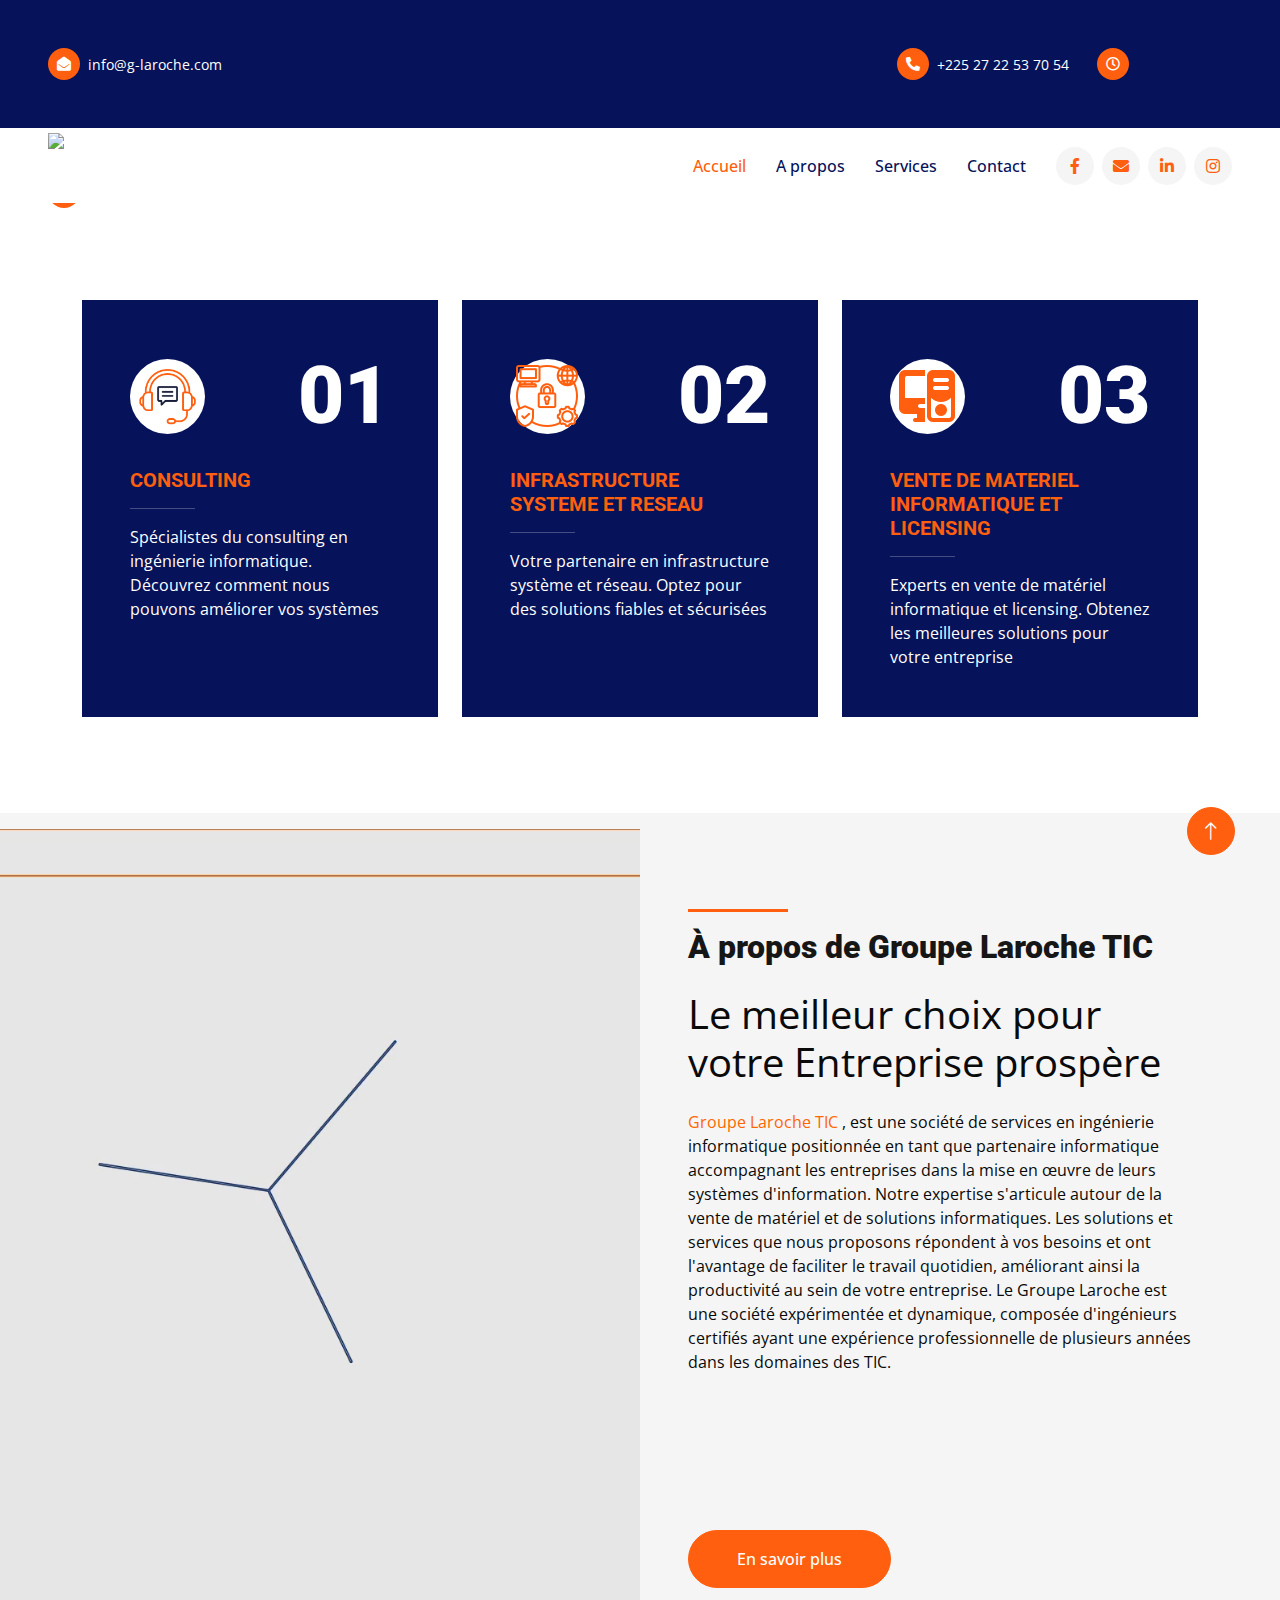
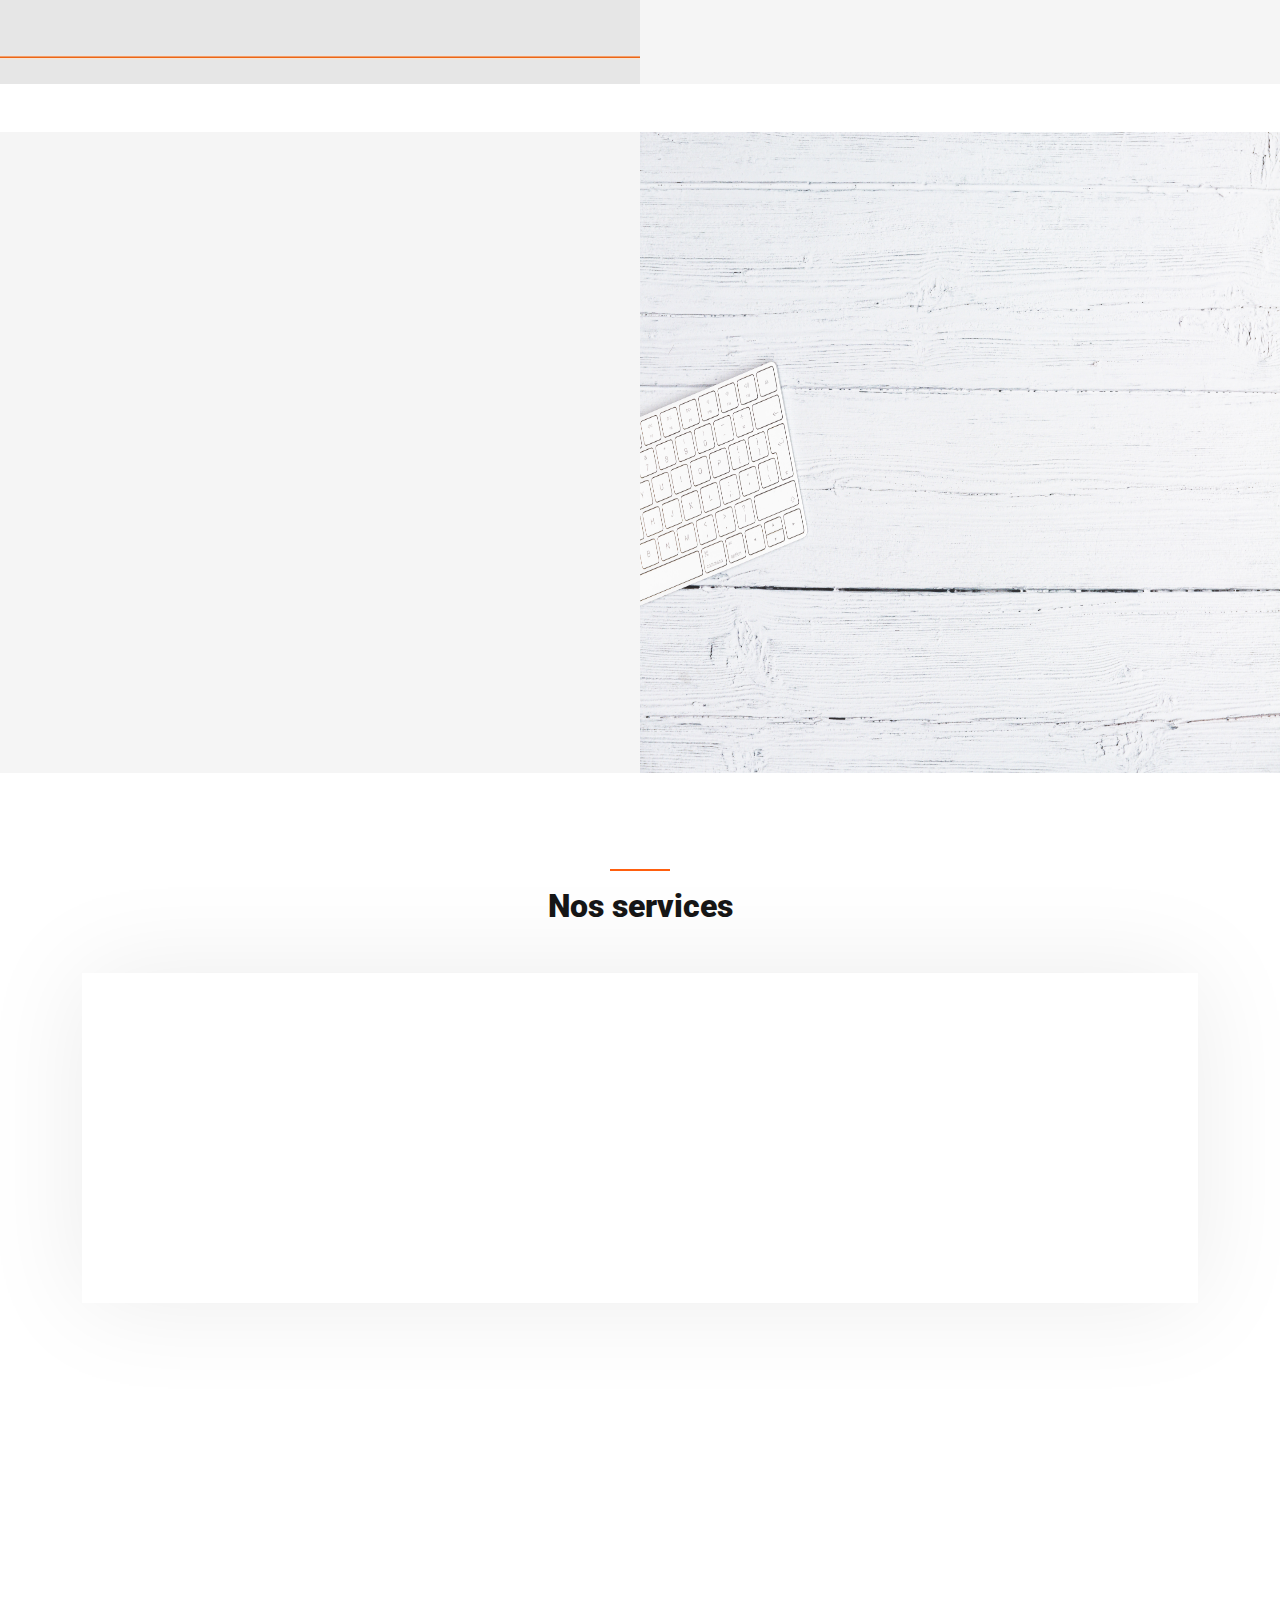
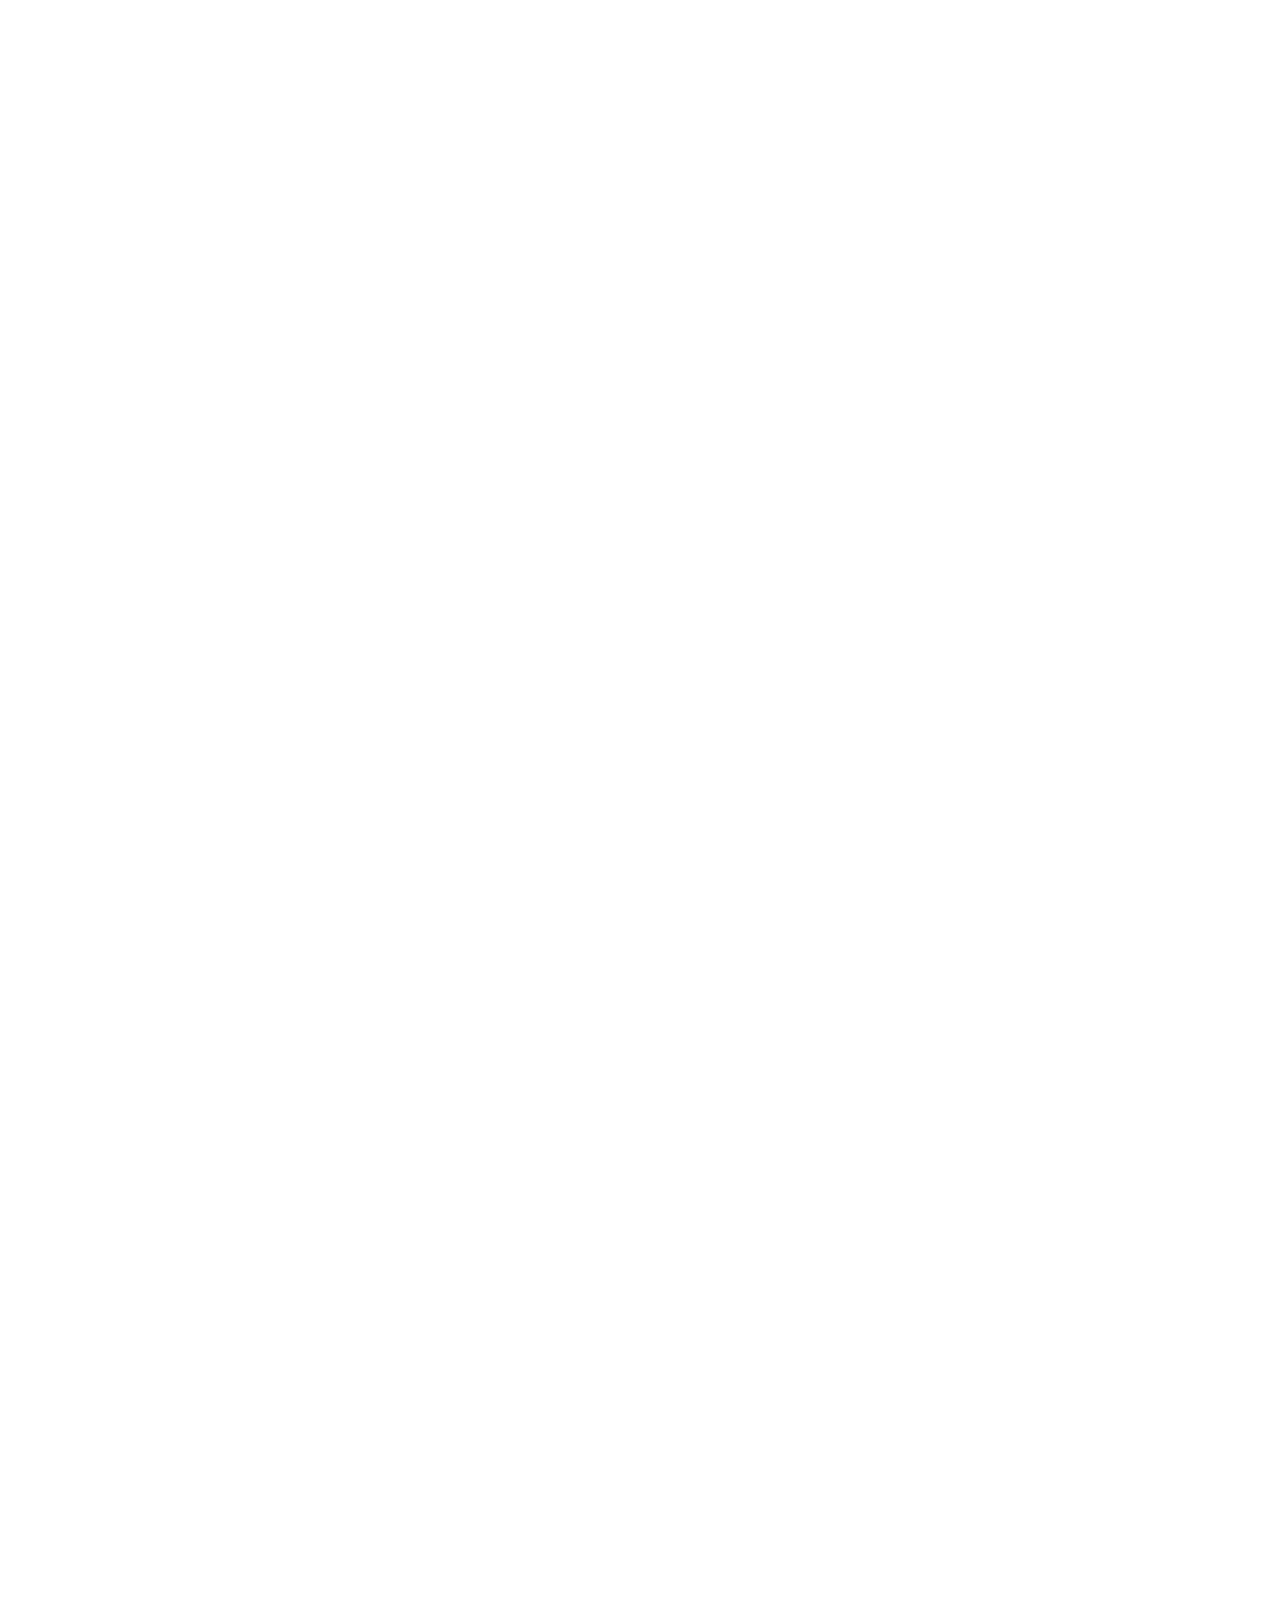
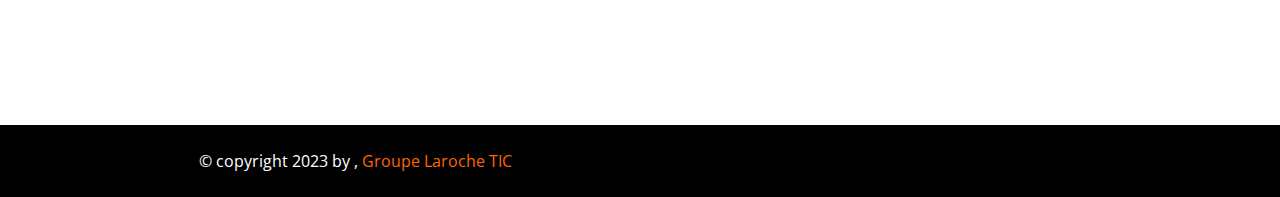
==== commit e75bf0fc: "12eme commit" ====
--- a/index.html
+++ b/index.html
@@ -99,7 +99,7 @@
             </div>
             <div class="h-100 d-lg-inline-flex align-items-center d-none">
                 <a class="btn btn-square rounded-circle bg-light text-primary me-2" href="https://web.facebook.com/profile.php?id=100065400883068&sk=about"><i class="fab fa-facebook-f"></i></a>
-                <a class="btn btn-square rounded-circle bg-light text-primary me-2" href=""><i class='fas fa-envelope'></i></a>
+                <a class="btn btn-square rounded-circle bg-light text-primary me-2" href="mailto:moussa.sawadogo@g-laroche.com"><i class='fas fa-envelope'></i></a>
                 <a class="btn btn-square rounded-circle bg-light text-primary me-2" href=""><i class="fab fa-linkedin-in"></i></a>
                 <a class="btn btn-square rounded-circle bg-light text-primary me-0" href=""><i class="fab fa-instagram"></i></a>
             </div>
@@ -336,7 +336,7 @@
                                         <img class="img-fluid" src="img/icon/icon-consulting.png" alt="Icon">
                                     </div>
                                     <div class="ms-4">
-                                        <p class="text-primary mb-2">24/7 Hours</p>
+                                        <p class="text-primary mb-2">24/7 heures </p>
                                         <h5 class="mb-0">Soutient et conseil</h5>
                                     </div>
                                 </div>
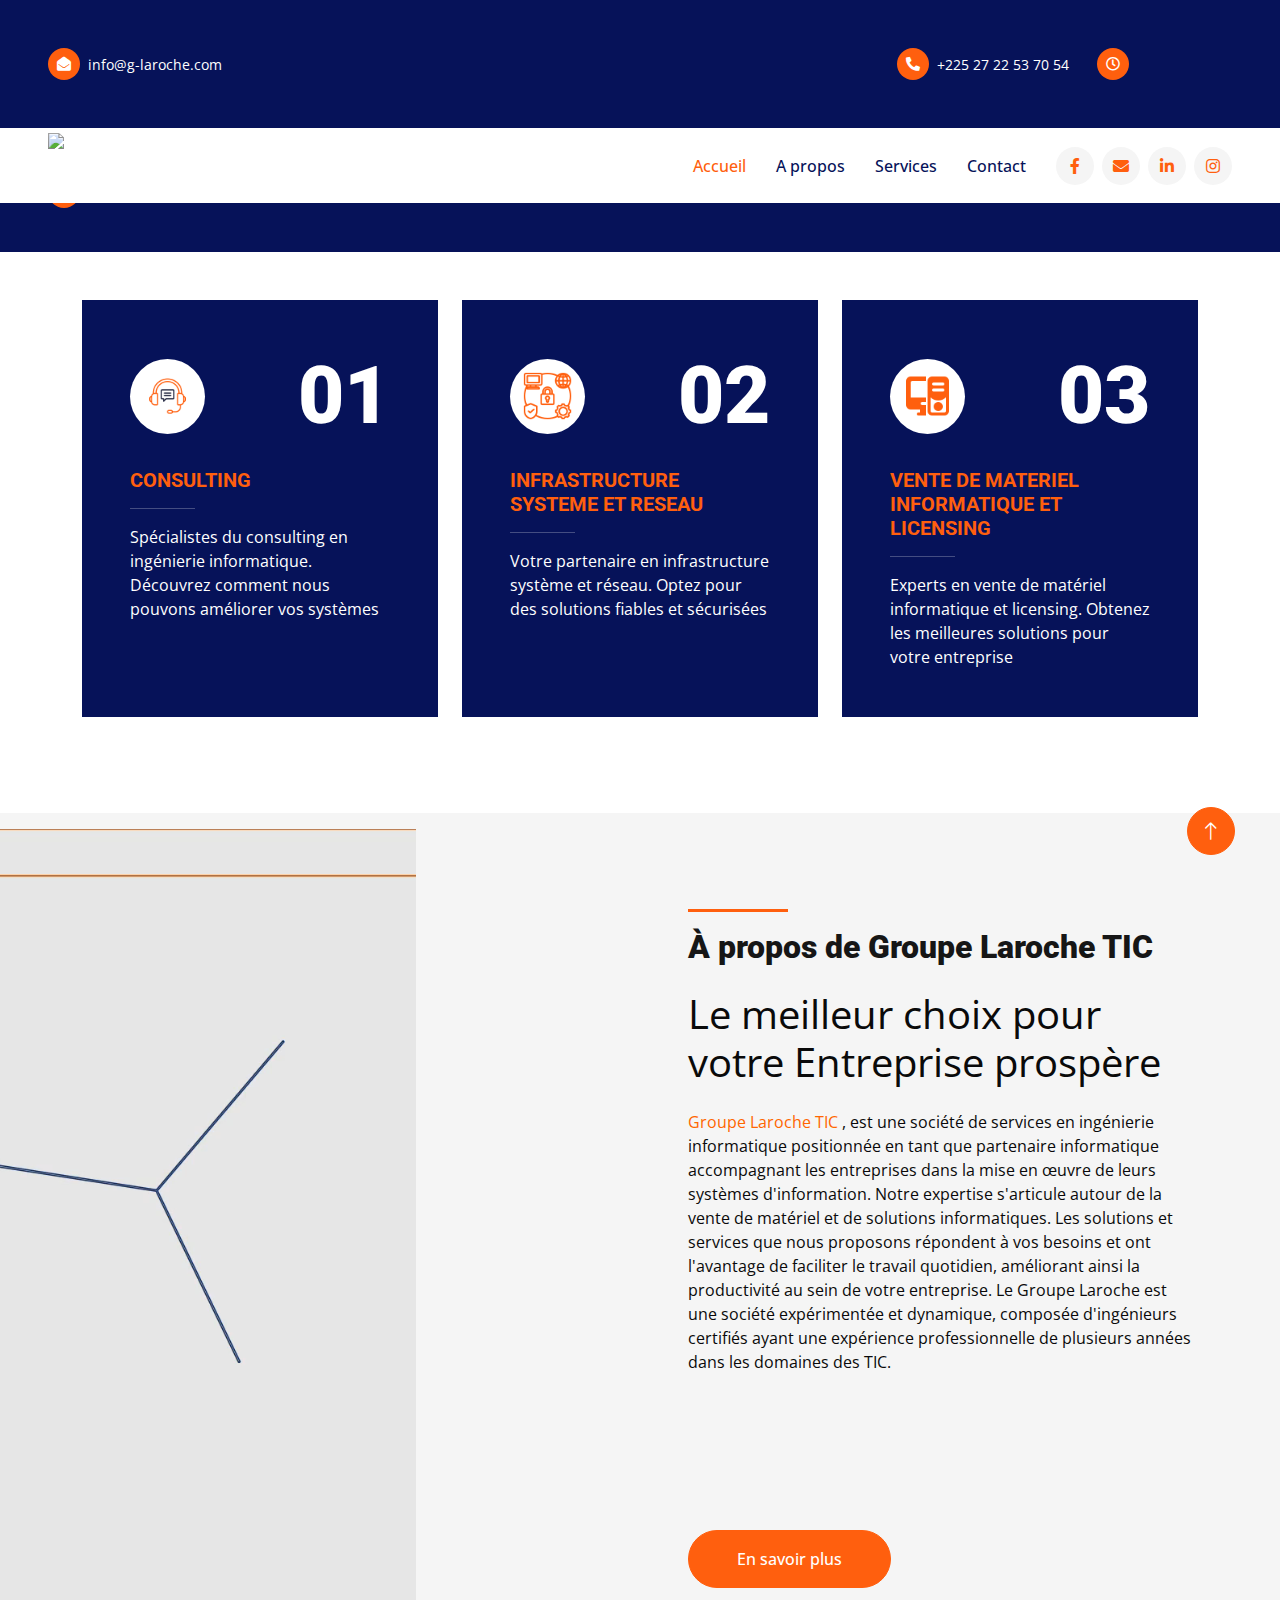
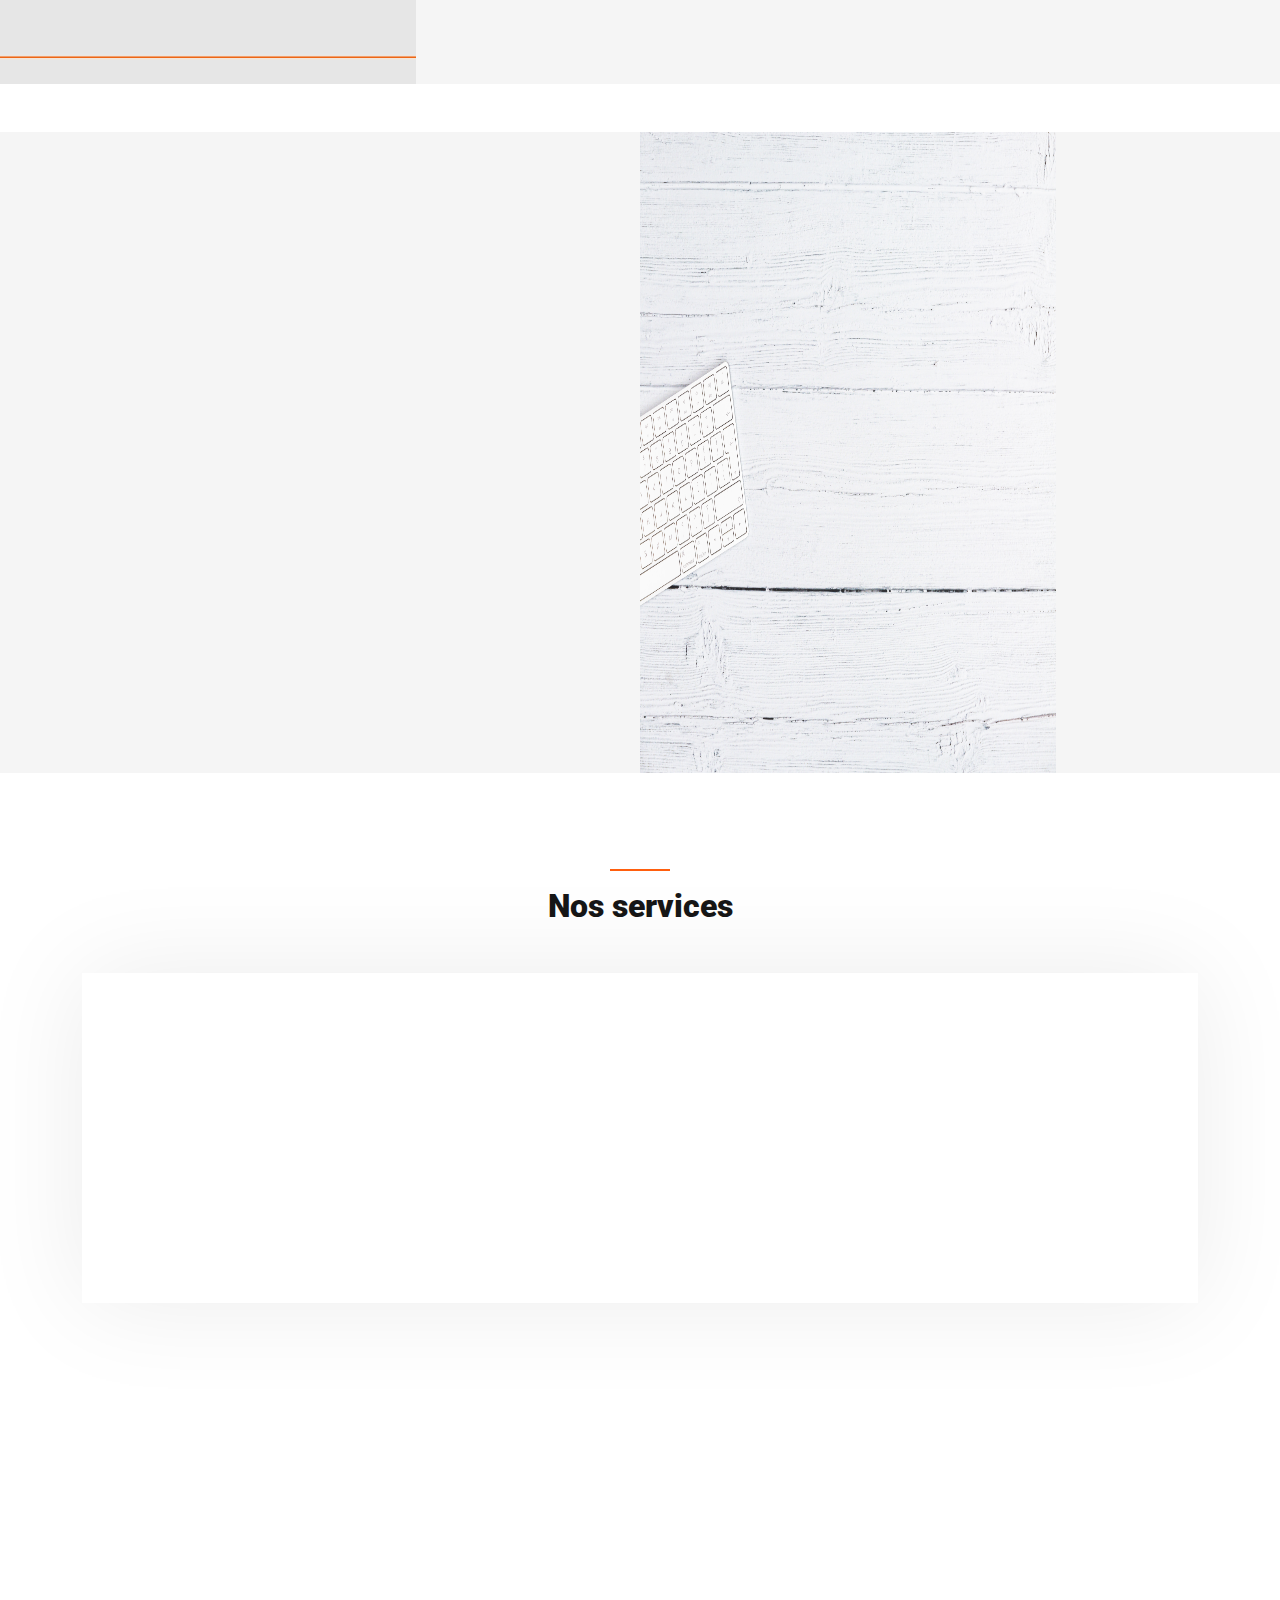
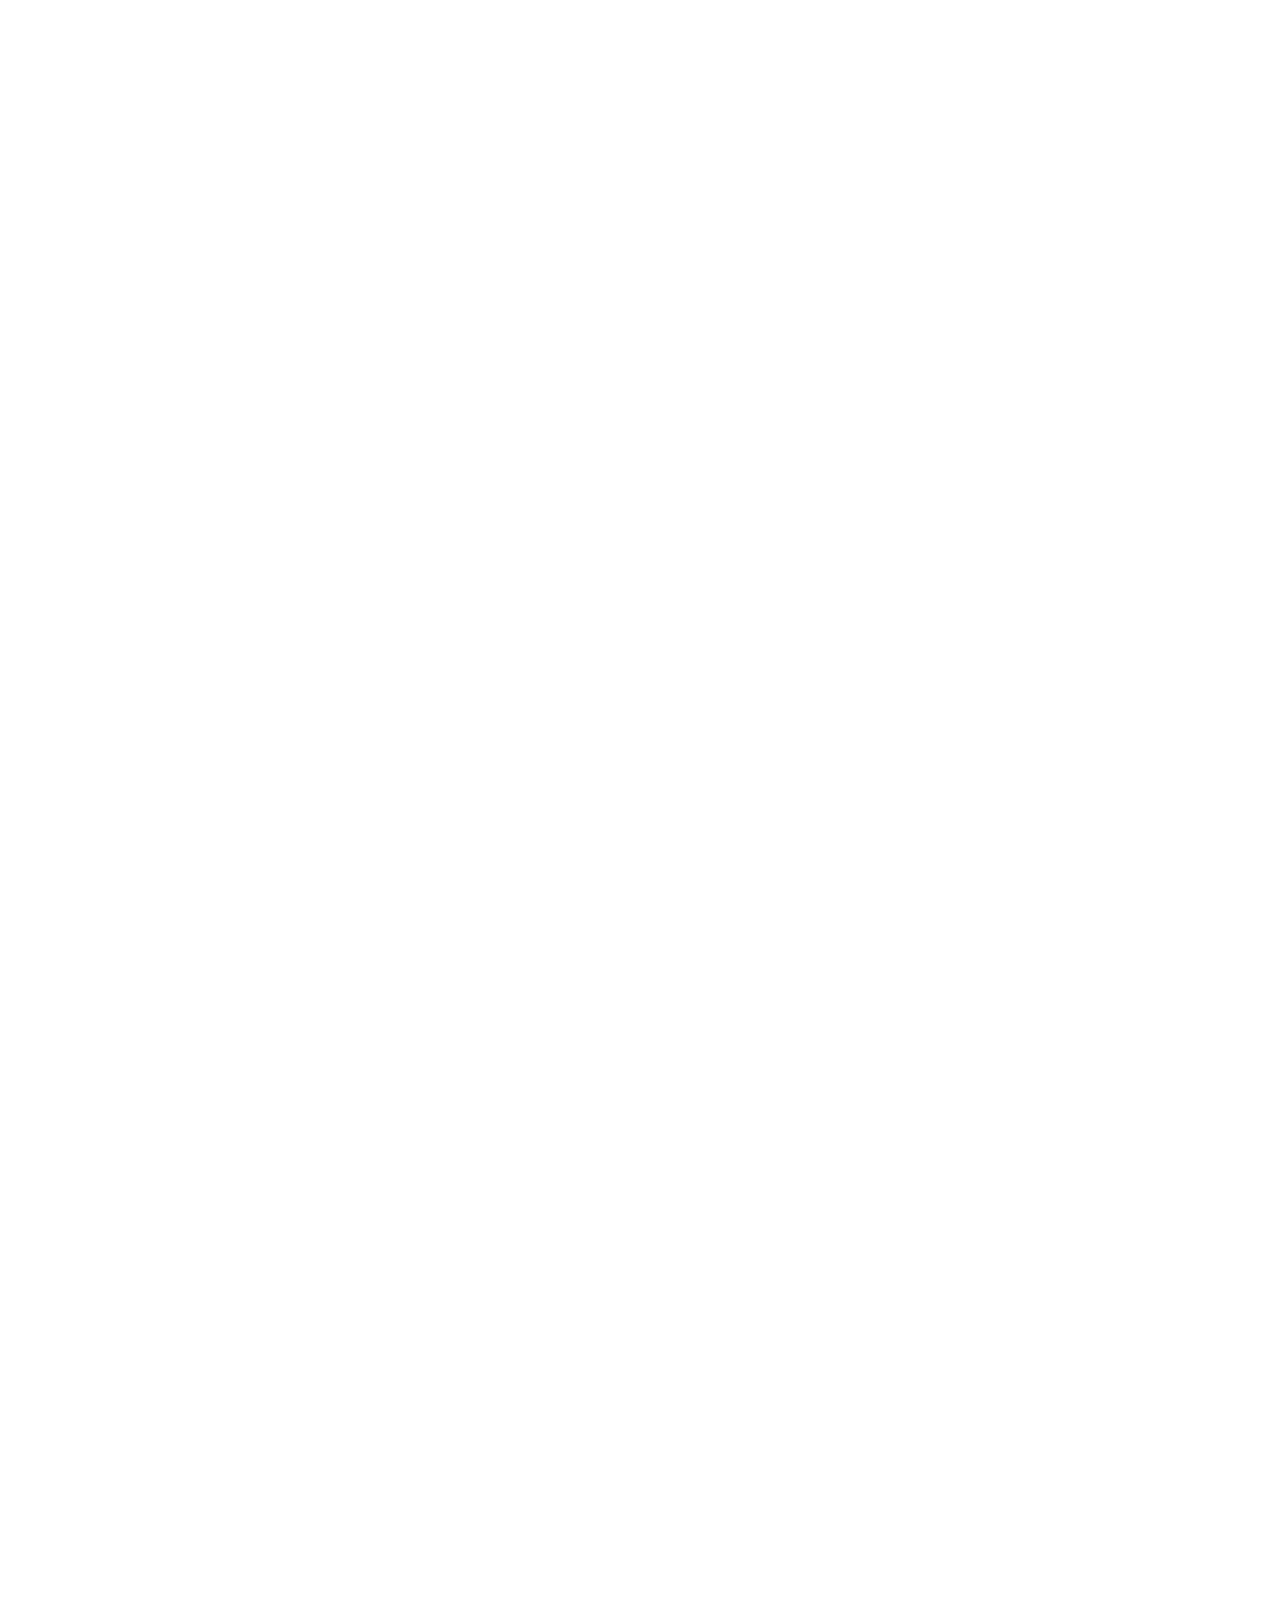
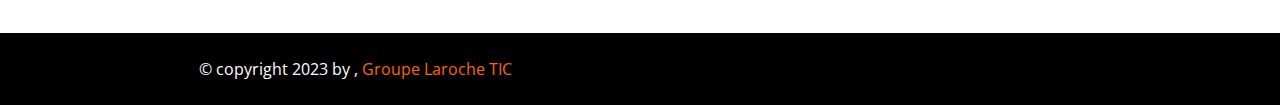
==== commit 116a2101: "13eme commit" ====
--- a/index.html
+++ b/index.html
@@ -71,8 +71,7 @@
                     <div class="btn-sm-square rounded-circle bg-primary me-2">
                         <small class="far fa-clock text-white"></small>
                     </div>
-                    <small> <iframe name="date du jour" id="date-du-jour" style="width:95px;height:75px;" src="https://www.mathieuweb.fr/calendrier/date-jour-blanc.html" scrolling="no" frameborder="0" allowtransparency="true"></iframe>
-                    </small>
+                    <small> <iframe name="date du jour" id="date-du-jour" style="width:95px;height:75px;" src="https://www.mathieuweb.fr/calendrier/date-jour-blanc.html" scrolling="no" frameborder="0" allowtransparency="true"></iframe>                    </small>
 
 
                 </div>
@@ -109,10 +108,10 @@
 
 
     <!-- Carousel Start -->
-    <div class="container-fluid p-0 pb-5">
+    <div class="container-fluid p-0 pb-5" style="background-color:#061259">
         <div class="owl-carousel header-carousel position-relative">
             <div class="owl-carousel-item position-relative">
-                <img class="img-fluid" src="img/b.jpg" alt="">
+                <img class="img-fluid" src="img/b.jpg"  alt="">
                 <div class="carousel-inner">
                     <div class="container">
                         <div class="row justify-content-center">
@@ -229,11 +228,6 @@
                                 width:100%;
                             }
                         </style>
-
-
-                      <!-- <video class="position-absolute img-fluid w-100 h-100" style="object-fit: cover" >
-                          <source src="img/Mavidéo-highlight.mp4" type=video/mp4>
-                        </video>  -->
 
                         </video>
                         <p>
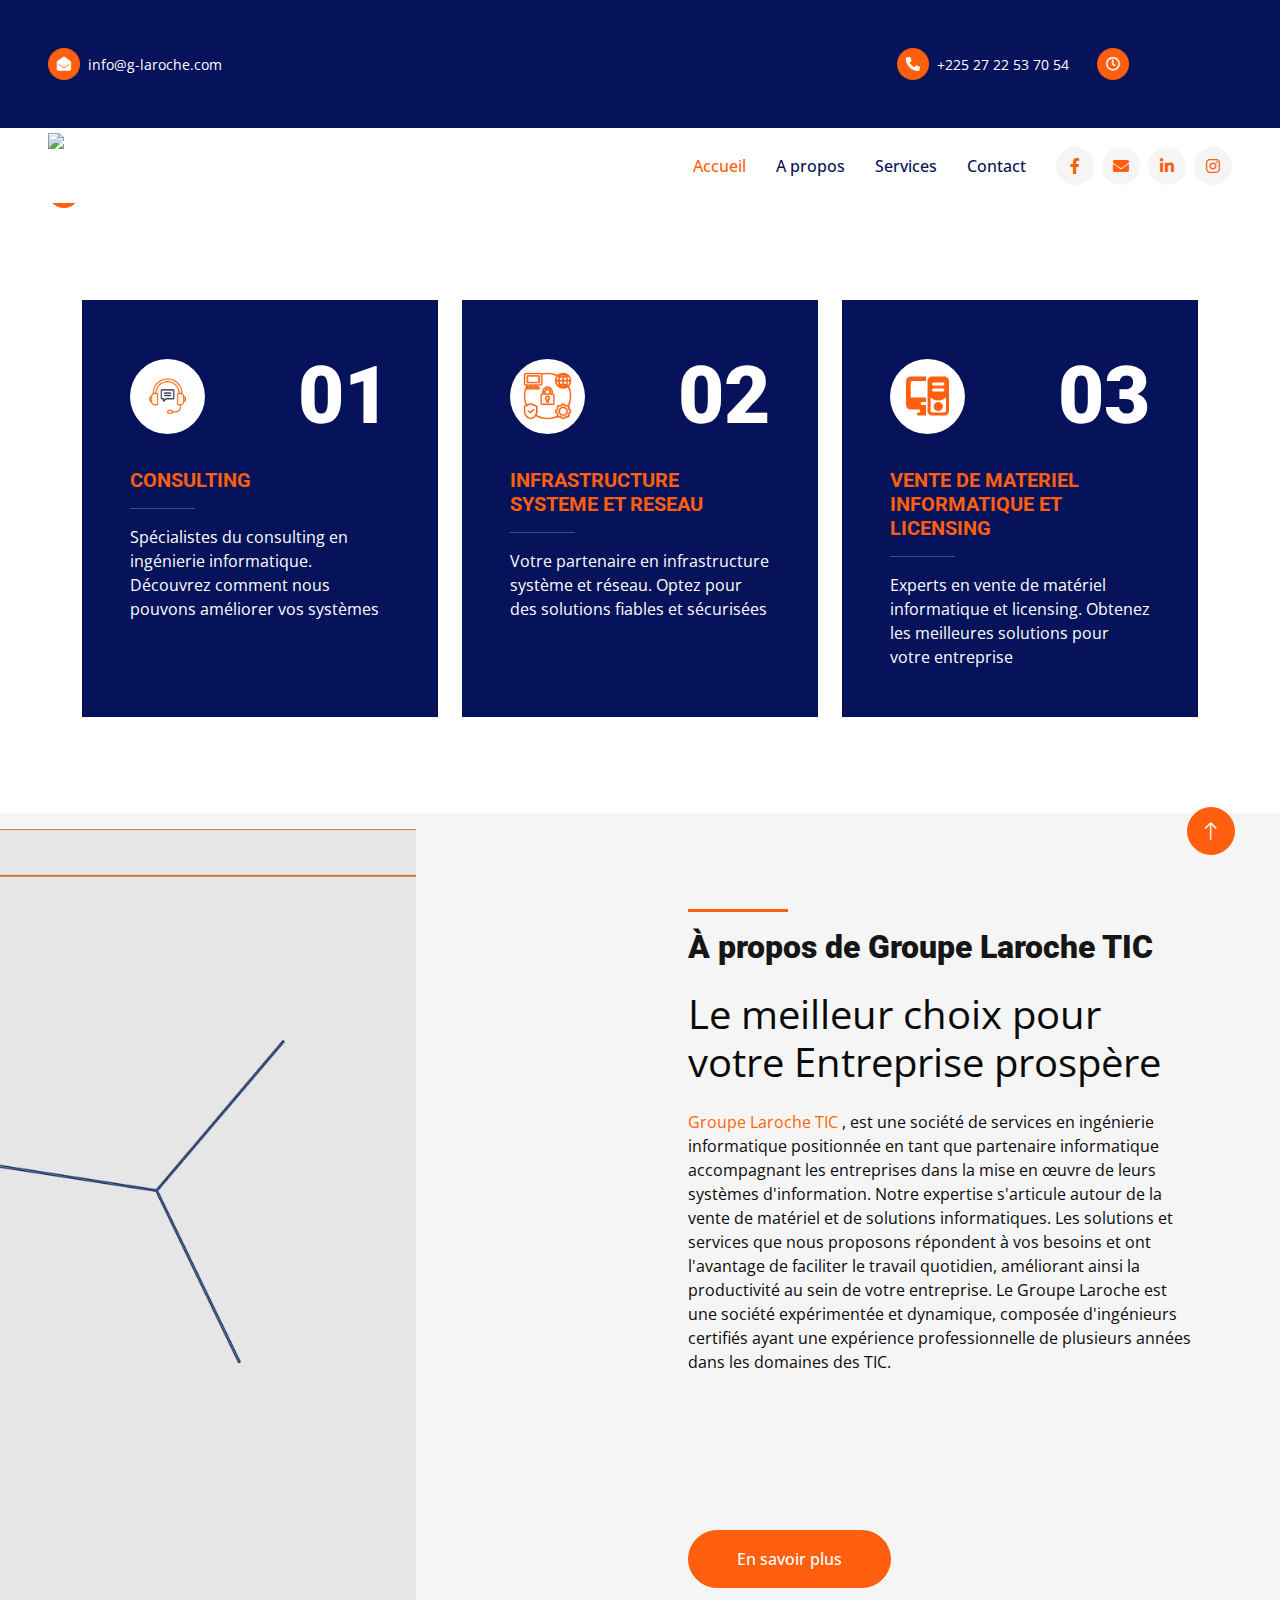
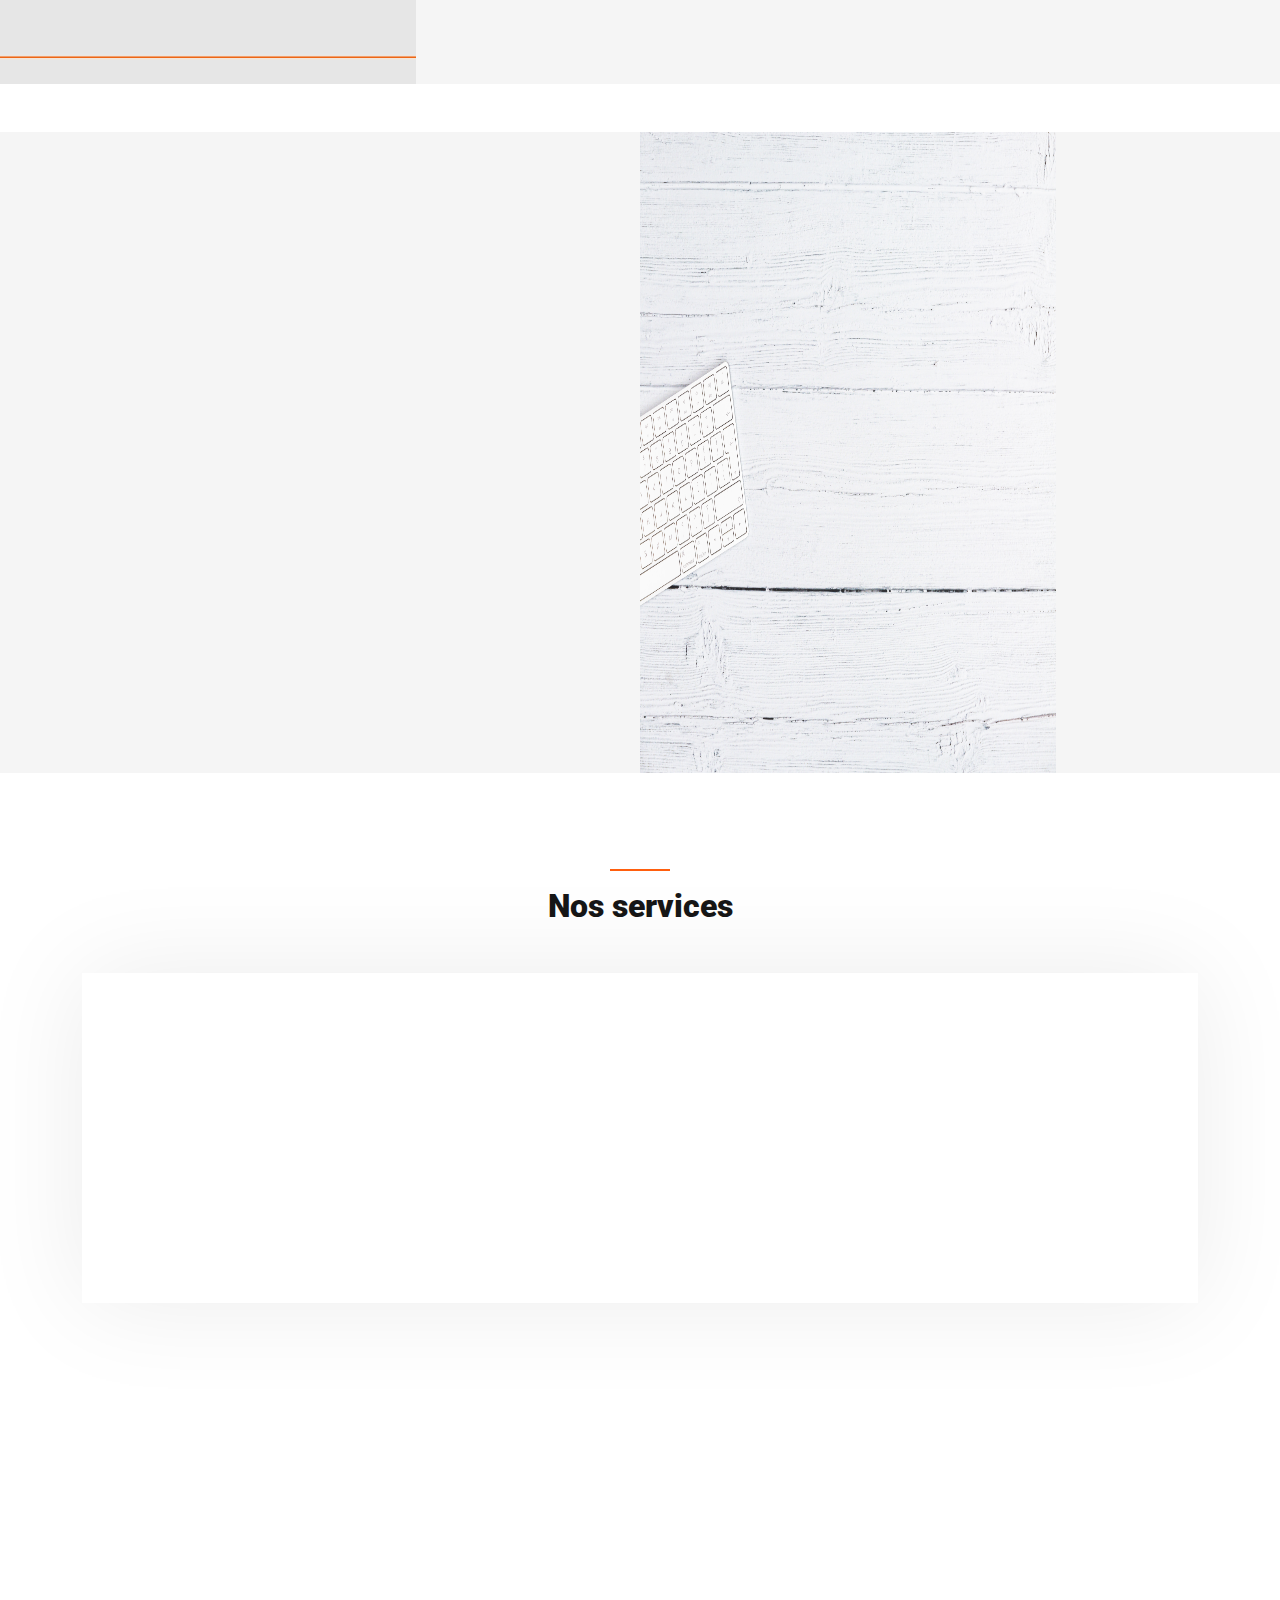
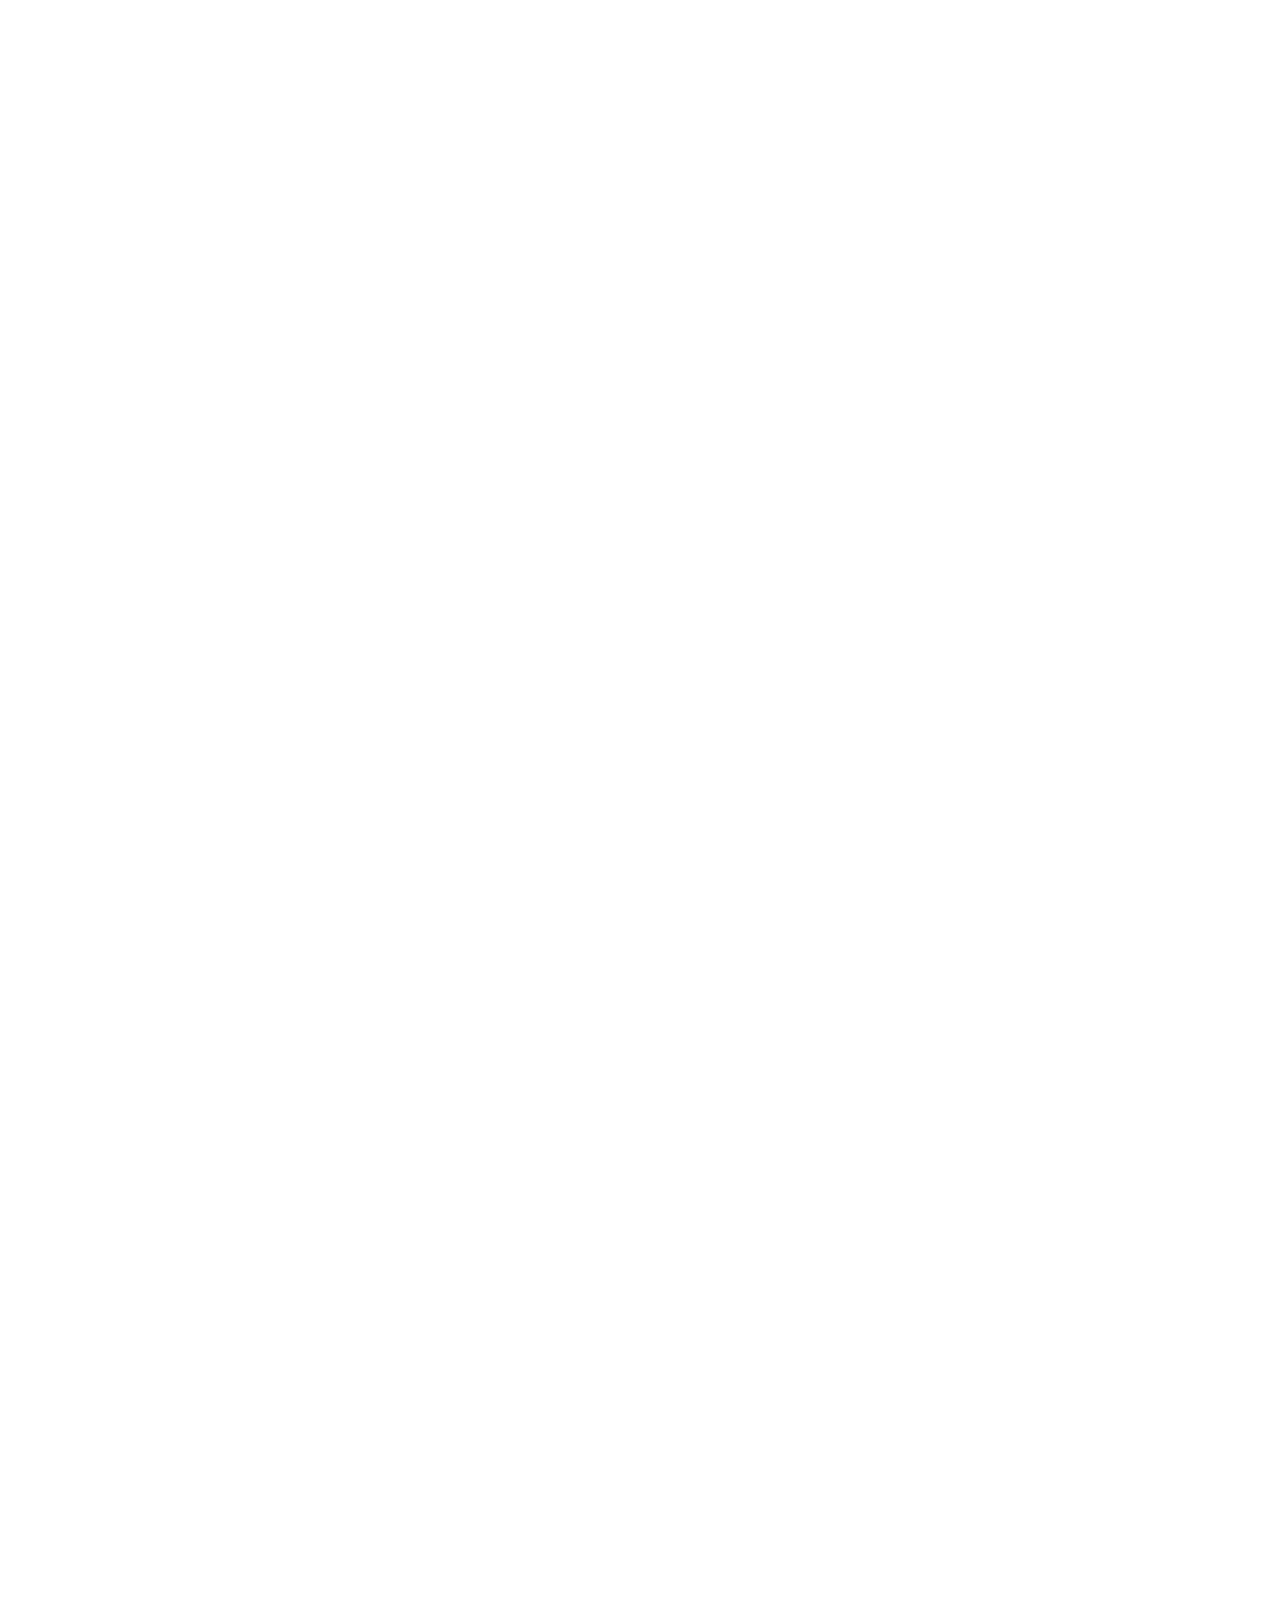
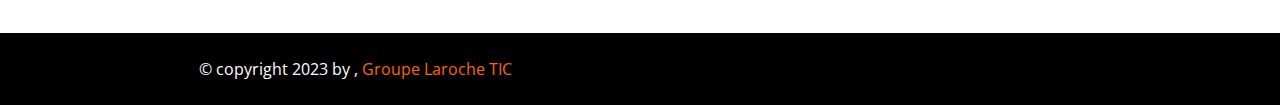
==== commit 8bfa8ef5: "13eme commit" ====
--- a/index.html
+++ b/index.html
@@ -71,7 +71,8 @@
                     <div class="btn-sm-square rounded-circle bg-primary me-2">
                         <small class="far fa-clock text-white"></small>
                     </div>
-                    <small> <iframe name="date du jour" id="date-du-jour" style="width:95px;height:75px;" src="https://www.mathieuweb.fr/calendrier/date-jour-blanc.html" scrolling="no" frameborder="0" allowtransparency="true"></iframe>                    </small>
+                    <small> <iframe name="date du jour" id="date-du-jour" style="width:95px;height:75px;" src="https://www.mathieuweb.fr/calendrier/date-jour-blanc.html" scrolling="no" frameborder="0" allowtransparency="true"></iframe>
+                    </small>
 
 
                 </div>
@@ -108,10 +109,10 @@
 
 
     <!-- Carousel Start -->
-    <div class="container-fluid p-0 pb-5" style="background-color:#061259">
+    <div class="container-fluid p-0 pb-5">
         <div class="owl-carousel header-carousel position-relative">
             <div class="owl-carousel-item position-relative">
-                <img class="img-fluid" src="img/b.jpg"  alt="">
+                <img class="img-fluid" src="img/b.jpg" alt="">
                 <div class="carousel-inner">
                     <div class="container">
                         <div class="row justify-content-center">
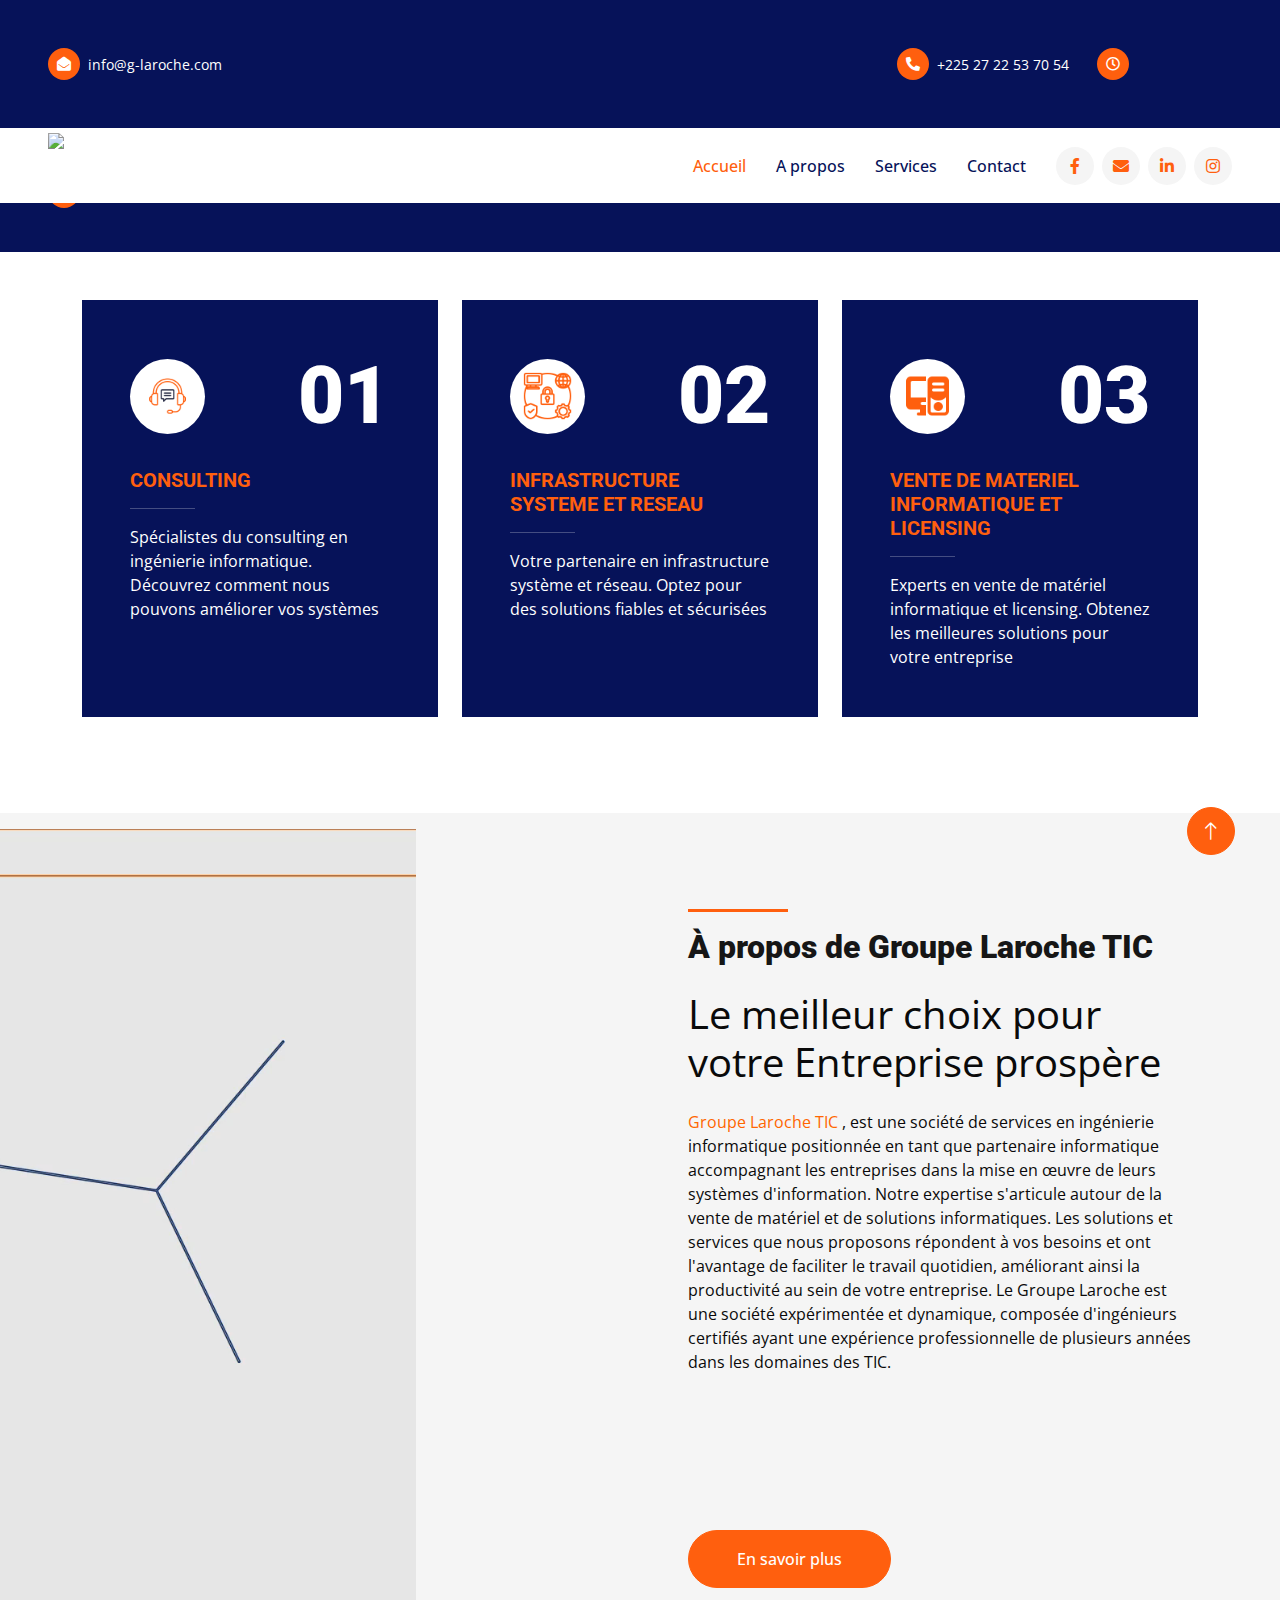
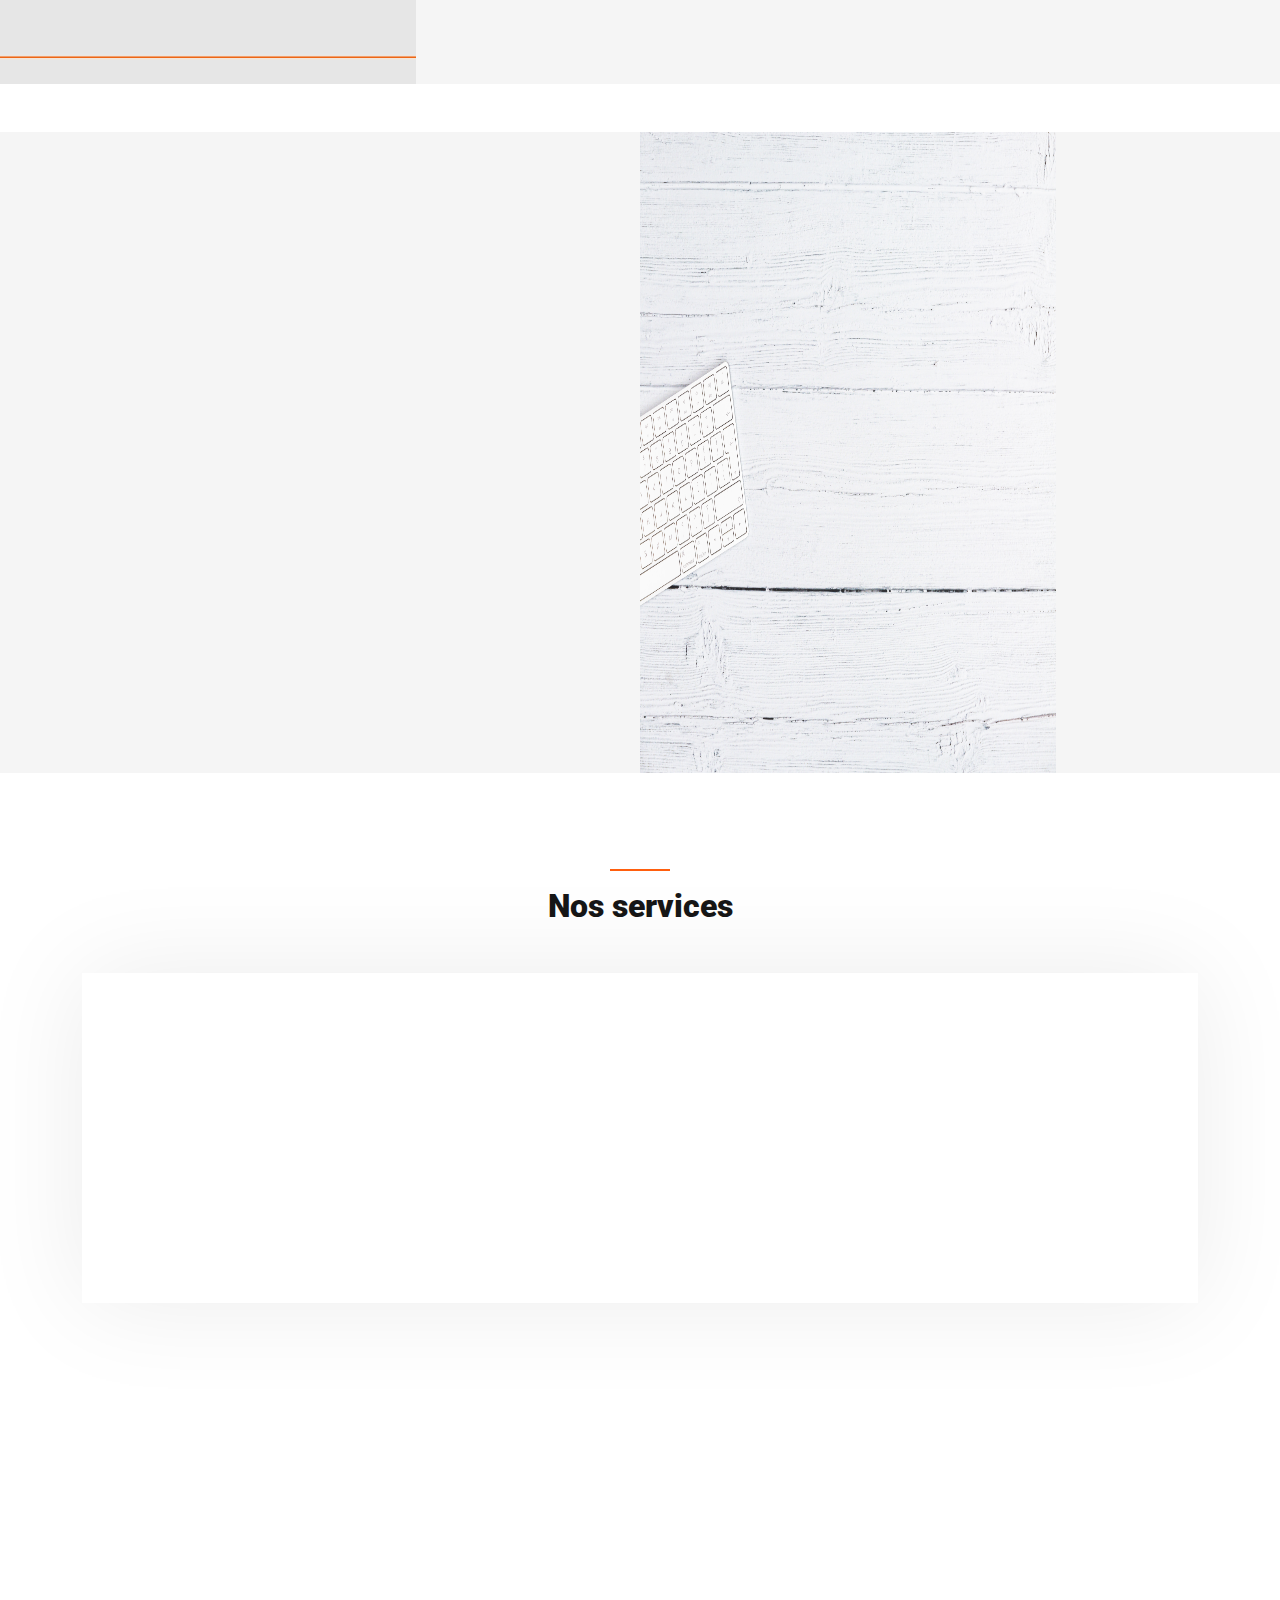
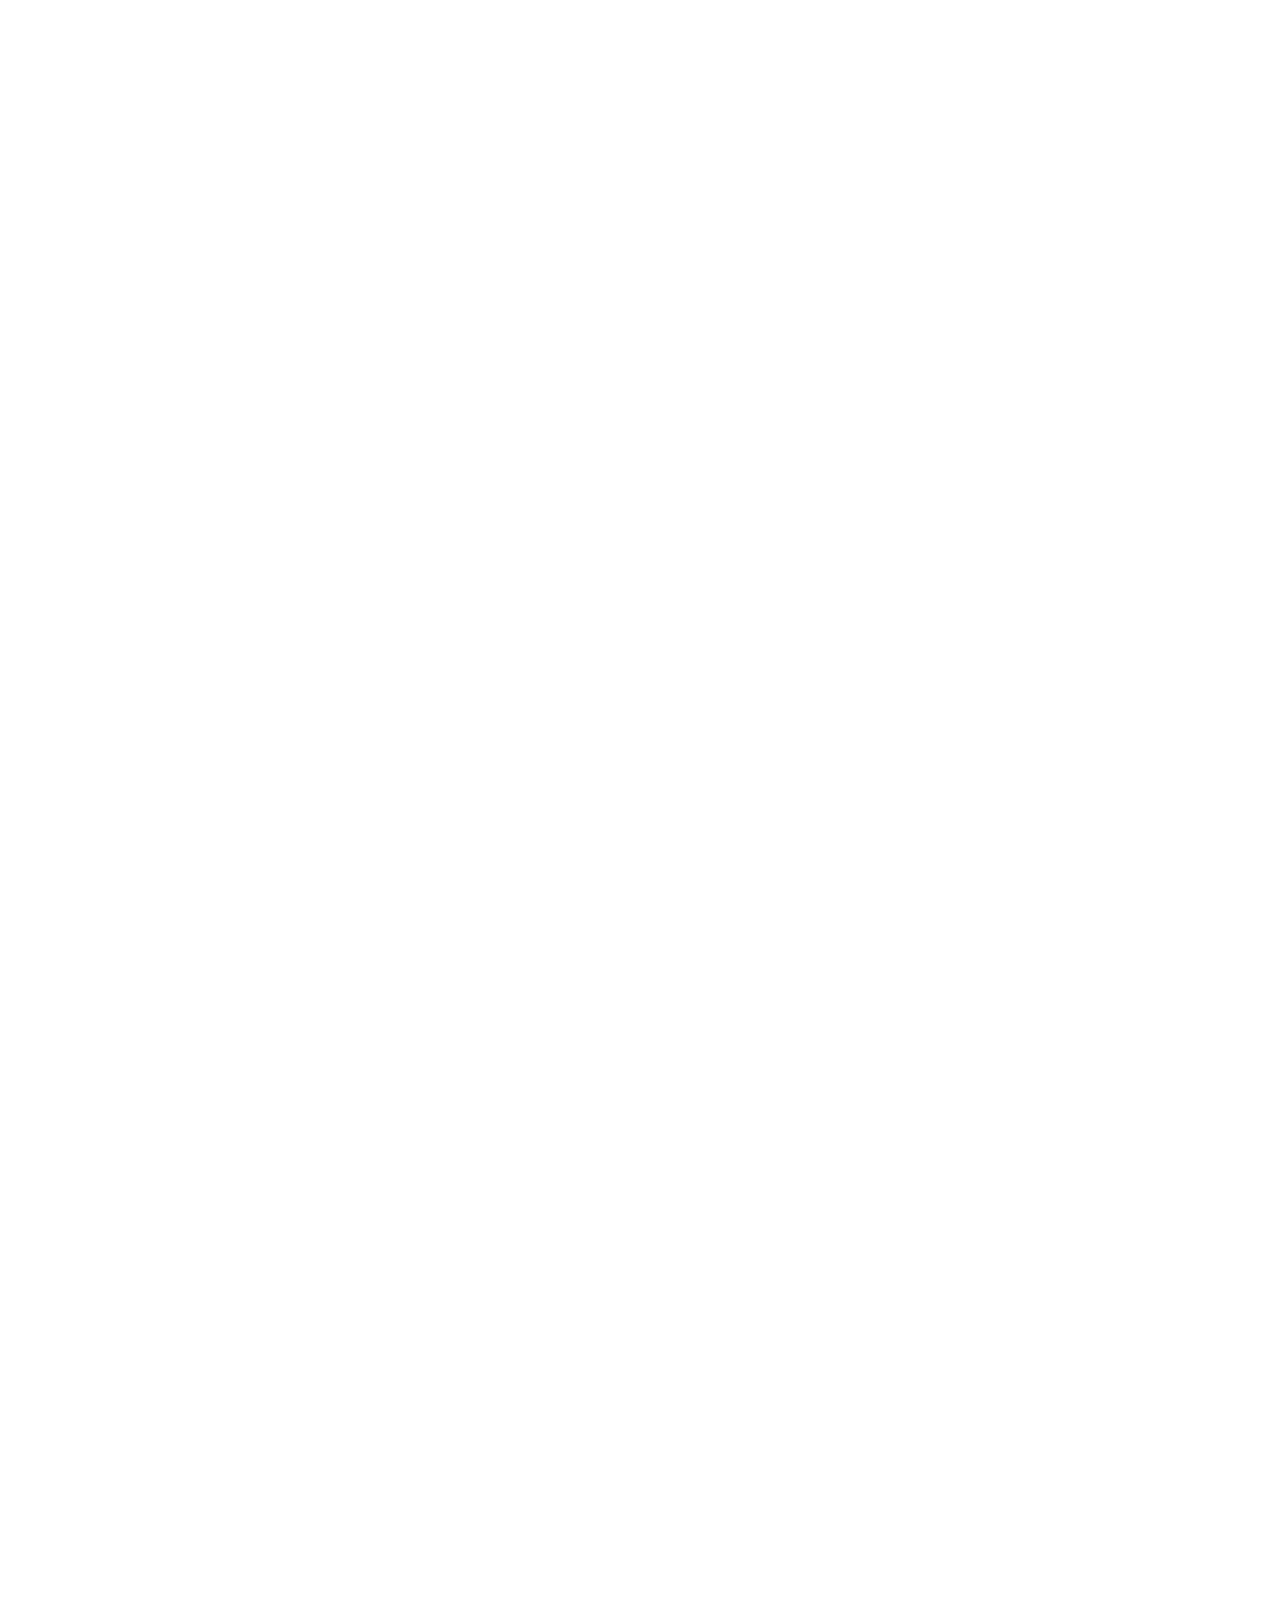
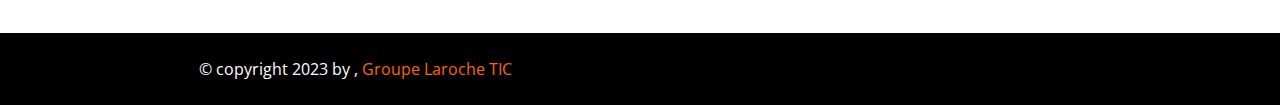
==== commit 7437f669: "Merge remote-tracking branch 'origin/master'" ====
--- a/index.html
+++ b/index.html
@@ -71,8 +71,7 @@
                     <div class="btn-sm-square rounded-circle bg-primary me-2">
                         <small class="far fa-clock text-white"></small>
                     </div>
-                    <small> <iframe name="date du jour" id="date-du-jour" style="width:95px;height:75px;" src="https://www.mathieuweb.fr/calendrier/date-jour-blanc.html" scrolling="no" frameborder="0" allowtransparency="true"></iframe>
-                    </small>
+                    <small> <iframe name="date du jour" id="date-du-jour" style="width:95px;height:75px;" src="https://www.mathieuweb.fr/calendrier/date-jour-blanc.html" scrolling="no" frameborder="0" allowtransparency="true"></iframe>                    </small>
 
 
                 </div>
@@ -109,10 +108,10 @@
 
 
     <!-- Carousel Start -->
-    <div class="container-fluid p-0 pb-5">
+    <div class="container-fluid p-0 pb-5" style="background-color:#061259">
         <div class="owl-carousel header-carousel position-relative">
             <div class="owl-carousel-item position-relative">
-                <img class="img-fluid" src="img/b.jpg" alt="">
+                <img class="img-fluid" src="img/b.jpg"  alt="">
                 <div class="carousel-inner">
                     <div class="container">
                         <div class="row justify-content-center">
